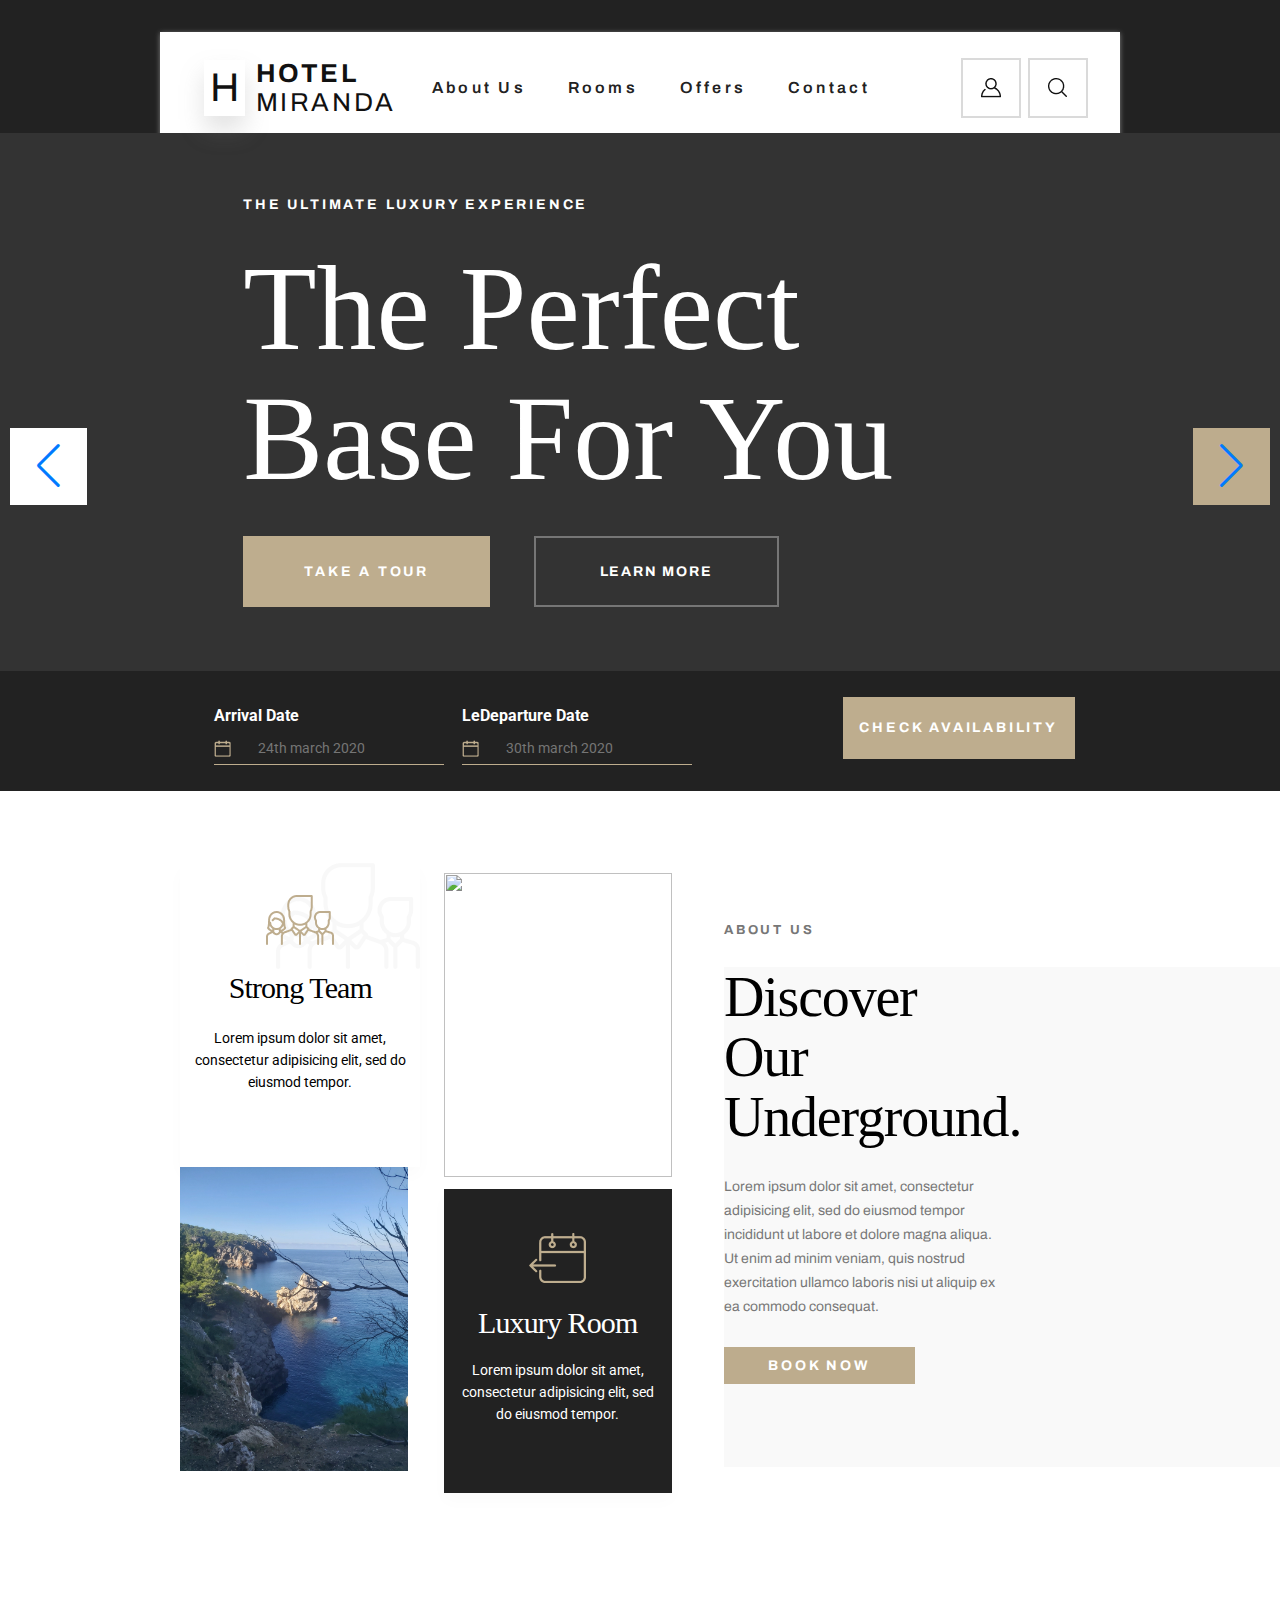
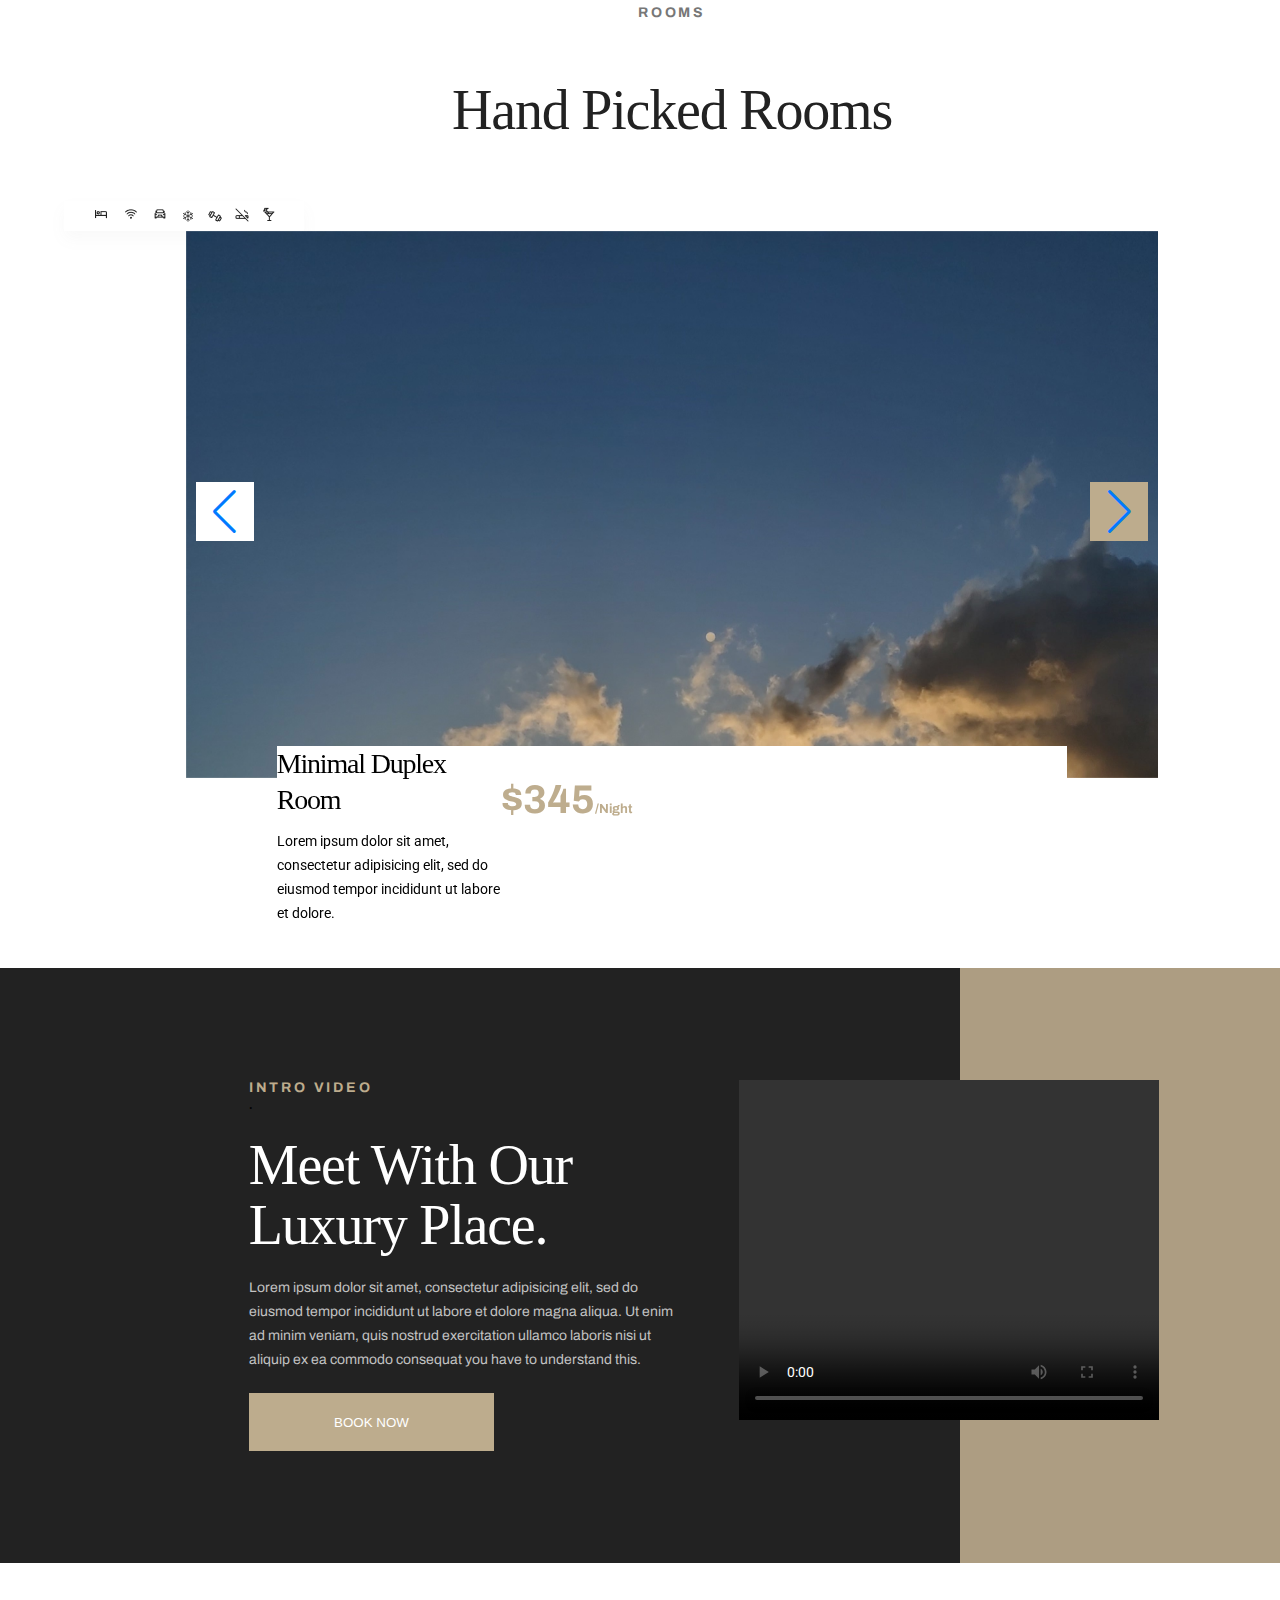
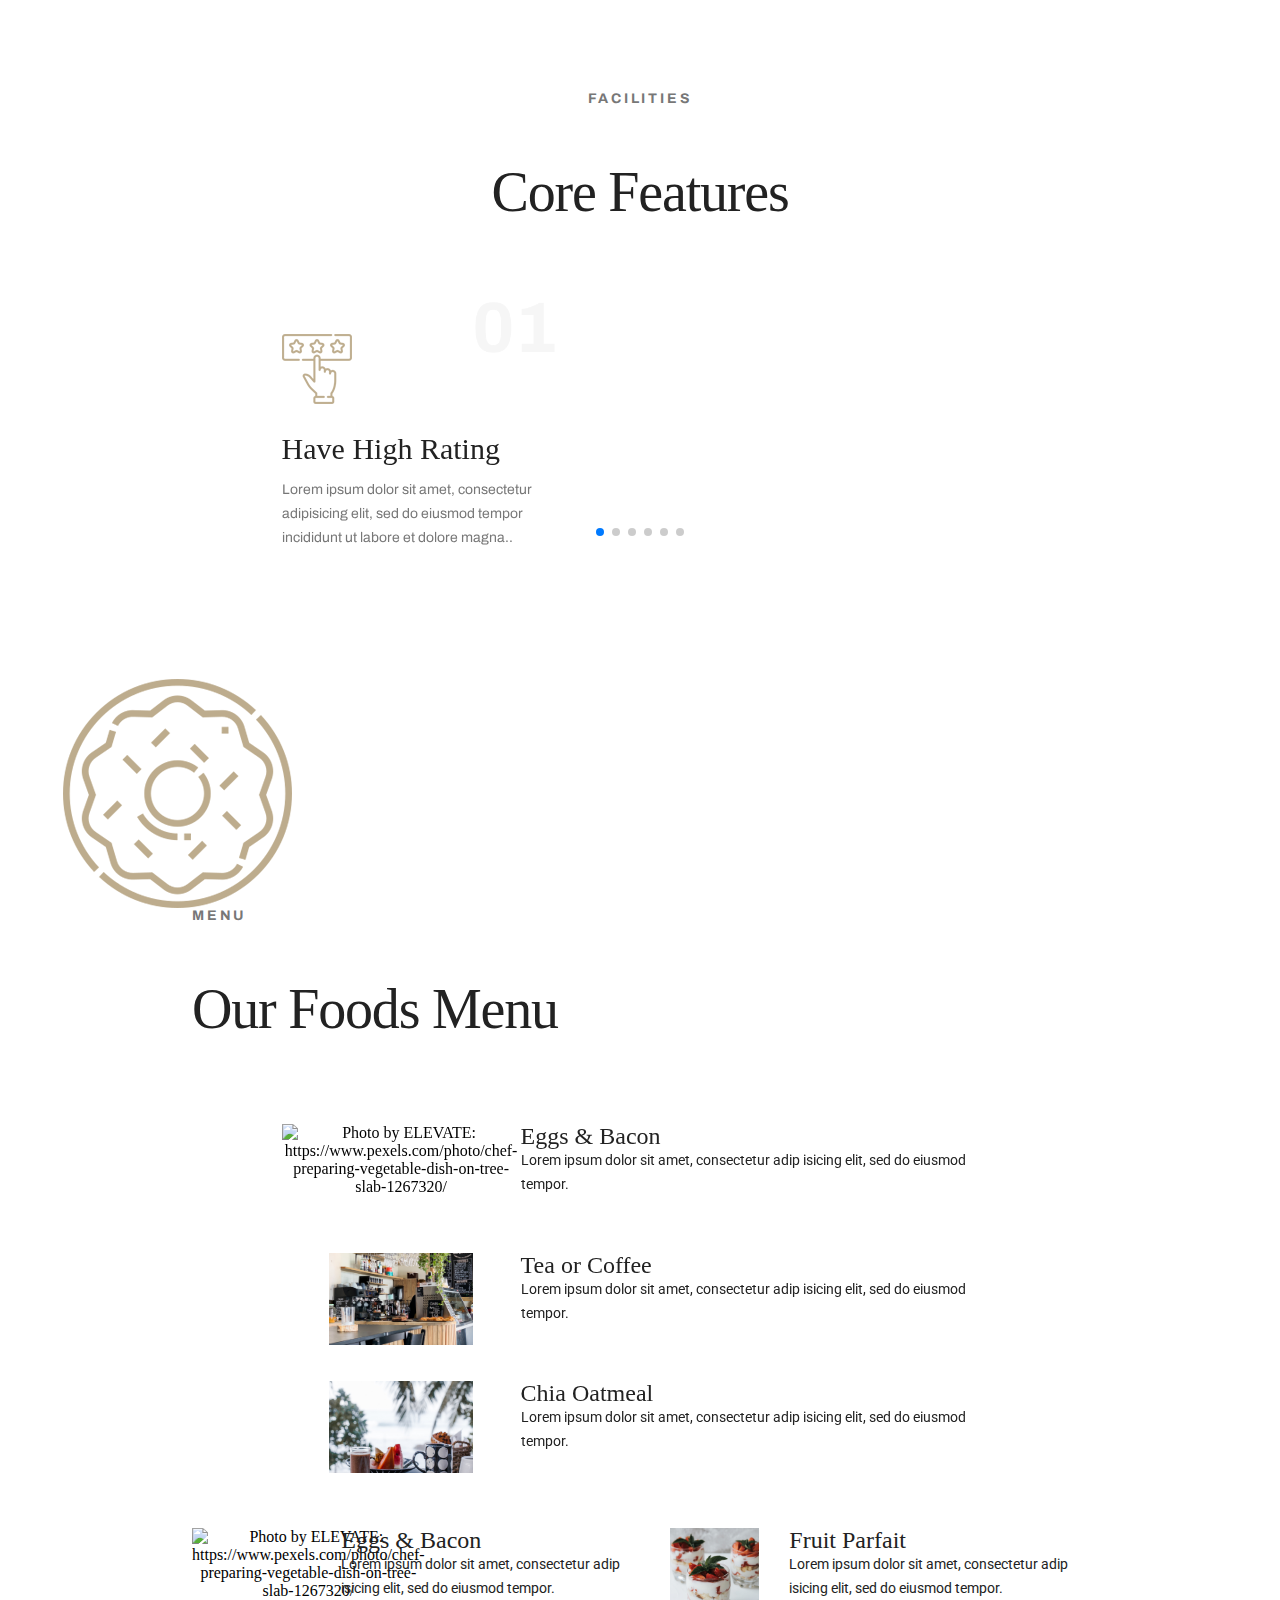
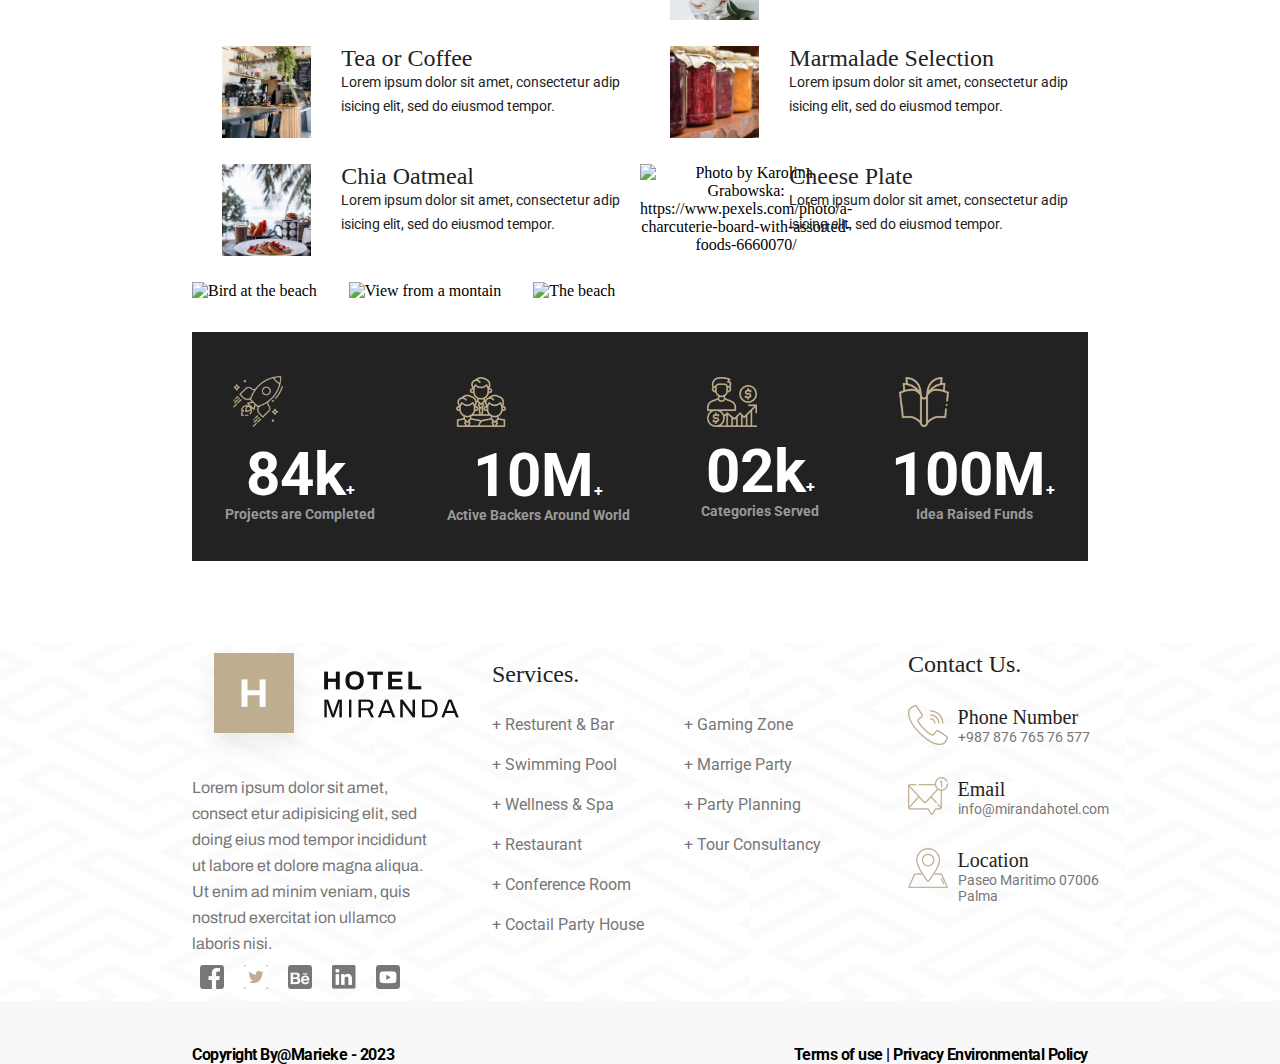
==== index.html @ 77b355e9 "upload swipers" ====
<!DOCTYPE html>
<html lang="en">
<head>
    <meta charset="UTF-8">
    <meta name="viewport" content="width=device-width, initial-scale=1"> 
    <link rel="stylesheet" href="./styles/styles.css" />
  
    <link rel="stylesheet" href="./styles/homepage/navbar/navbar.css" />
    <link rel="stylesheet" href="./styles/homepage/jumbotron/jumbotron.css" />
    <link rel="stylesheet" href="./styles/homepage/availability/availability.css"/>
    <link rel="stylesheet" href="./styles/homepage/seperationBlock/seperationBlock.css"/>
    <link rel="stylesheet" href="./styles/homepage/aboutUs/aboutUs.css"/>
    <link rel="stylesheet" href="./styles/homepage/rooms/rooms.css"/>
    <link rel="stylesheet" href="./styles/homepage/intro/intro.css"/>
    <link rel="stylesheet" href="./styles/homepage/facilities/facilities.css"/>
    <link rel="stylesheet" href="./styles/homepage/menu/menu.css"/>
    <link rel="stylesheet" href="./styles/homepage/facts/facts.css"/>
    <link rel="stylesheet" href="./styles/homepage/footer/footer.css"/>
    <link rel="stylesheet" href="https://cdn.jsdelivr.net/npm/swiper@8/swiper-bundle.min.css"
/>


    <link rel="preconnect" href="https://fonts.googleapis.com">
    <link rel="preconnect" href="https://fonts.gstatic.com" crossorigin>
    <link href="https://fonts.googleapis.com/css2?family=Archivo:wght@400;700&family=Old+Standard+TT&family=Roboto:wght@400;500;700&display=swap" rel="stylesheet">
    <link rel="stylesheet" href="https://cdnjs.cloudflare.com/ajax/libs/font-awesome/6.0.0-beta3/css/all.min.css"/>
    <title>Website Miranda Hotel</title>
</head>
<body>
  <i class="scroll-top-button fa-solid fa-circle-up"></i>
  <section class="navbarSection">
    <nav class="navbar">
      <div class="navbar__left">
        <p class="navbar__left__logo">H</p>
        <div class="navbar__left__title">
          <h4 class="navbar__left__title__hotel">HOTEL</h4>
          <h4 class="navbar__left__title__name">MIRANDA</h4>
        </div>
      </div>
      
      <a id="menu-icon" class="navbar__icon" onclick="buttonClick()">
        <i class="fa fa-bars"></i>
      </a>
      <div class="navbar__list"  id="navbar" >
          <a href="about.html" class="navbar__list__links navbar__active">About Us</a>
          <a href="rooms.html" class="navbar__list__links">Rooms</a>
          <a href="offers.html" class="navbar__list__links">Offers</a>
          <a href="details.html" class="navbar__list__links">Contact</a>
      </div>
      <div class="navbar__iconsContainer">
        <div class="navbar__iconsContainer__box">  
          <img src="./icons/User.png" class="navbar__iconsContainer__icon"/>
        </div>
        <div class="navbar__iconsContainer__box">
          <img src="./icons/Search.png" class="navbar__iconsContainer__icon"/>
        </div>
      </div>
    </nav> 
  </section> 
    <!--JUMBOTRON--> 
    <section class="jumbotron">     
      <h2 class="jumbotron__subtitle">THE ULTIMATE LUXURY EXPERIENCE</h2>
      <h1 class="jumbotron__title">The Perfect
        Base For You</h1>
      <button class="jumbotron__button jumbotron__button__tour">TAKE A TOUR</button>
      <button class="jumbotron__button jumbotron__button__learn">LEARN MORE</button>
    </section>
    <!--AVAILIBILITY--> 
    <section class="availibility">
      <div class="availibility__box">
        <div class="availibility__firstbox">
          <p class="availibility__text">Arrival Date</p>
          <div class="availibility__input">
            <input class="availibility__input__box" placeholder="24th march 2020"></input>
          </div>
        </div>
        <div class="availibility__secondbox">
          <p class="availibility__text">LeDeparture Date</p>
          <div class="availibility__input">
            <input class="availibility__input__box" placeholder="30th march 2020"></input>
          </div>
        </div>
      </div>
      <button class="availibility__button">CHECK AVAILABILITY</button>
    </section>
    <!--SEPARATIONBLOCK-->    
    <div class="separationBlock"></div> 
    <!--ABOUT--> 
    <section class="about">
      <div class="about__containerText">
        <h3 class="about__subtitle">ABOUT US</h3>
        <div class="about__containerText__background">
          <h1 class="about__title">Discover Our Underground.</h1>
          <p class="about__text">Lorem ipsum dolor sit amet, consectetur adipisicing elit, sed do eiusmod tempor incididunt ut labore et dolore magna aliqua. Ut enim ad minim veniam, quis nostrud exercitation ullamco laboris nisi ut aliquip ex ea commodo consequat.</p>
          <button class="about__button">BOOK NOW</button>
        </div>
    
      </div>
      <div class="about__infobox">
        <div class="about__info">
          <div class="about__first">
            <div class="about__image">
              <img src="./images/20201101_124249.jpg" class="about__image__img">
            </div>
            <div class="about__container">
              <div class="about__container__img">
                <img class="about__container__image" src="./icons/People.png"/>
              </div>
              <div class="about__container__backImg">
              </div>
              <div class="about__container__imageText">
                <h3 class="about__container__imageText__title">Strong Team</h3>
                <p class="about__container__imageText__text">Lorem ipsum dolor sit amet, consectetur adipisicing elit, sed do eiusmod tempor.</p>
              </div>
          </div>
        </div>
        <div class="about__info about__second">
          <div class="about__image">
            <img src="./images/20210612_110147.jpg" class="about__image__img">
          </div>
          <div class="about__container__last">
            <div class="about__container__img">
              <img class="about__container__image" src="./icons/LuxeryRoom.png"/>
            </div>
            <div class="about__container__imageText">
              <h3 class="about__container__imageText__title about__container__imageText__white">Luxury Room</h3>
              <p class="about__container__imageText__text about__container__imageText__white">Lorem ipsum dolor sit amet, consectetur adipisicing elit, sed do eiusmod tempor.</p>
            </div>
          </div>
        </div>
      </div>
    </section>
    <!--ROOMS--> 
    <section class="rooms">
      <div>
        <h3 class="rooms__subtitle">ROOMS</h3>   
        <h1 class="rooms__title">Hand Picked Rooms</h1>
        <div class="rooms__iconbox">
          <img src="./icons/Bed_icon.png" class="rooms__iconbox__icon"/>
          <img src="./icons/Wifi.png"class="rooms__iconbox__icon"/>
          <img src="./icons/Car.png"class="rooms__iconbox__icon"/>
          <img src="./icons/SnowFlake.png"class="rooms__iconbox__icon"/>
          <img src="./icons/Gym.png"class="rooms__iconbox__icon"/>
          <img src="./icons/NoSmoking.png"class="rooms__iconbox__icon"/>
          <img src="./icons/Cocktail.png"class="rooms__iconbox__icon"/>
        </div>
        <div class="container">
          <!-- main swiper container -->
          <div class="swiper swiper_main">
          <!-- wrapper for slide -->
              <div class="swiper-wrapper">
              <!-- single slide -->
                  <div class="swiper-slide">
                      <div class="image__wrapper">
                          <img src="./images/20191031_172848.jpg" alt="" />
                      </div>
                  </div>
      
                  <div class="swiper-slide">
                      <div class="image__wrapper">
                          <img src="./images/20200528_101712.jpg" alt="" />
                      </div>
                  </div>
      
                  <div class="swiper-slide">
                      <div class="image__wrapper">
                          <img src="./images/20200528_103651.jpg" alt="" />
                      </div>
                  </div>
      
                  <div class="swiper-slide">
                      <div class="image__wrapper">
                          <img src="./images/20200704_092317.jpg" alt="" />
                      </div>
                  </div>
      
                  <div class="swiper-slide">
                      <div class="image__wrapper">
                          <img src="./images/20200528_101727.jpg" alt="" />
                      </div>
                  </div>
      
                  <div class="swiper-slide">
                      <div class="image__wrapper">
                          <img src="./images/20201101_123454.jpg" alt="" />
                      </div>
                  </div>
              </div>
      
              <!-- pagination -->
              <div class="swiper-pagination"></div>
      
              <!-- navigation buttton -->
              <div class="swiper-button-prev"></div>
              <div class="swiper-button-next"></div>
          </div>
      </div>    
      <div class="swiper swiper_text" id="swiper">
        <div class="swiper-wrapper">
            <div class="swiper-slide">
              <div class="rooms__info">
                <div class="rooms__info__firstbox">
                  <h2 class="rooms__info__title">Minimal Duplex Room</h2>
                  <p class="rooms__info__text">Lorem ipsum dolor sit amet, consectetur adipisicing elit, sed do eiusmod tempor incididunt ut labore et dolore.</p>
                </div>
                <div  class="rooms__info__secondbox">
                  <p class="rooms__info__price">$345<span class="rooms__info__night">/Night</span></p>
                </div>
              </div>
            </div>
          </div>
        </div>
   </section>
    <!--INTRO--> 
    <section class="intro">
      <div class="intro__container">
        <h3 class="intro__subtitle">INTRO VIDEO</h3>.
        <h1 class="intro__title">Meet With Our Luxury Place.</h1>
        <p class="intro__text">Lorem ipsum dolor sit amet, consectetur adipisicing elit, sed do eiusmod tempor incididunt ut labore et dolore magna aliqua. Ut enim ad minim veniam, quis nostrud exercitation ullamco laboris nisi ut aliquip ex ea commodo consequat you have to understand this.</p>
        <button class="intro__button intro__button__desktop">BOOK NOW</button>
      </div>
      <div class="intro__video">
        <video width="420" height="340" controls>
          <source src="./video/hotel.mp4" type="video/mp4">
        </video>
      </div>
      <button class="intro__button intro__button__movil">BOOK NOW</button>
    </section>
    <!--FACILITIES--> 
    <section class="facilities">
      <h3 class="facilities__subtitle">FACILITIES</h3>
      <h1 class="facilities__title">Core Features</h1>
      <div class="container">
        <!-- main swiper container -->
        <div class="swiper swiper_main">
        <!-- wrapper for slide -->
            <div class="swiper-wrapper">
            <!-- single slide -->
                <div class="swiper-slide facilities__infobox">
                    <div style="background-image: url(./icons/Number\ 1.png);background-position: right 10% top" class="facilities__infobox__box">
                      <div class="facilities__infobox__icon">
                        <img src="./icons/Rating.png" class="facilities__infobox__icon__image"/>
                      </div>
                      <h4 class="facilities__infobox__title">Have High Rating</h4>
                      <p class="facilities__infobox__text">Lorem ipsum dolor sit amet, consectetur adipisicing elit, sed do eiusmod tempor incididunt ut labore et dolore magna..</p>
                    </div>
                </div>
    
                <div class="swiper-slide facilities__infobox">
                  <div style="background-image: url(./icons/Number\ 2.png);background-position: right 10% top" class="facilities__infobox__box">
                    <div class="facilities__infobox__icon">
                      <img src="./icons/CoreFeaturesHours.png"/>
                    </div>
                    <h4 class="facilities__infobox__title">Quiet Hours</h4>
                    <p class="facilities__infobox__text">Lorem ipsum dolor sit amet, consectetur adipisicing elit, sed do eiusmod tempor incididunt ut labore et dolore magna..</p>
                  </div>
                </div>
    
                <div class="swiper-slide facilities__infobox">
                  <div style="background-image: url(./icons/Number\ 3.png);background-position: right 10% top" class="facilities__infobox__box">
                    <div class="facilities__infobox__icon">
                      <img src="./icons/CoreFeaturesLocation.png"/>
                    </div>
                    <h4 class="facilities__infobox__title">Best Locations</h4>
                    <p class="facilities__infobox__text">Lorem ipsum dolor sit amet, consectetur adipisicing elit, sed do eiusmod tempor incididunt ut labore et dolore magna..</p>
                  </div>
                </div>
    
                <div class="swiper-slide facilities__infobox">
                  <div style="background-image: url(./icons/Number\ 4.png);background-position: right 10% top" class="facilities__infobox__box">
                    <div class="facilities__infobox__icon">
                      <img src="./icons/CoreFeaturesCancelation.png"/>
                    </div>
                    <h4 class="facilities__infobox__title">Free Cancellation</h4>
                    <p class="facilities__infobox__text">Lorem ipsum dolor sit amet, consectetur adipisicing elit, sed do eiusmod tempor incididunt ut labore et dolore magna..</p>
                  </div>
                </div>
    
                <div class="swiper-slide facilities__infobox">
                  <div style="background-image: url(./icons/Number\ 5.png);background-position: right 10% top" class="facilities__infobox__box">
                    <div class="facilities__infobox__icon">
                      <img src="./icons/CoreFeaturesPayment.png" class="facilities__infobox__icon__image"/>
                    </div>
                    <h4 class="facilities__infobox__title">Payment Options</h4>
                    <p class="facilities__infobox__text">Lorem ipsum dolor sit amet, consectetur adipisicing elit, sed do eiusmod tempor incididunt ut labore et dolore magna..</p>
                  </div>
                </div>
    
                <div class="swiper-slide facilities__infobox">
                  <div style="background-image: url(./icons/Number\ 6.png);background-position: right 10% top" class="facilities__infobox__box">
                    <div class="facilities__infobox__icon">
                      <img src="./icons/CoreFeaturesOffer.png"/>
                    </div>
                    <h4 class="facilities__infobox__title">Special Offers</h4>
                    <p class="facilities__infobox__text">Lorem ipsum dolor sit amet, consectetur adipisicing elit, sed do eiusmod tempor incididunt ut labore et dolore magna..</p>
                  </div>
                </div>
            </div>
    
            <!-- pagination -->
            <div class="swiper-pagination"></div>
        </div>
      </div> 
      <div class="facilities__desktop">
        <div class="facilities__infobox">
          <div style="background-image: url(./icons/Number\ 1.png);" class="facilities__infobox__box">
            <div class="facilities__infobox__icon">
              <img src="./icons/Rating.png"/>
            </div>
            <h4 class="facilities__infobox__title">Have High Rating</h4>
            <p class="facilities__infobox__text">Lorem ipsum dolor sit amet, consectetur adipisicing elit, sed do eiusmod tempor incididunt ut labore et dolore magna..</p>
          </div>
          <div style="background-image: url(./icons/Number\ 2.png);" class="facilities__infobox__box">
            <div class="facilities__infobox__icon">
              <img src="./icons/CoreFeaturesHours.png"/>
            </div>
            <h4 class="facilities__infobox__title">Quiet Hours</h4>
            <p class="facilities__infobox__text">Lorem ipsum dolor sit amet, consectetur adipisicing elit, sed do eiusmod tempor incididunt ut labore et dolore magna..</p>
          </div>
          <div style="background-image: url(./icons/Number\ 3.png);" class="facilities__infobox__box">
            <div class="facilities__infobox__icon">
              <img src="./icons/CoreFeaturesLocation.png"/>
            </div>
            <h4 class="facilities__infobox__title">Best Locations</h4>
            <p class="facilities__infobox__text">Lorem ipsum dolor sit amet, consectetur adipisicing elit, sed do eiusmod tempor incididunt ut labore et dolore magna..</p>
          </div>
          <div style="background-image: url(./icons/Number\ 4.png);" class="facilities__infobox__box">
            <div class="facilities__infobox__icon">
              <img src="./icons/CoreFeaturesCancelation.png"/>
            </div>
            <h4 class="facilities__infobox__title">Free Cancellation</h4>
            <p class="facilities__infobox__text">Lorem ipsum dolor sit amet, consectetur adipisicing elit, sed do eiusmod tempor incididunt ut labore et dolore magna..</p>
          </div>
          <div style="background-image: url(./icons/Number\ 5.png);" class="facilities__infobox__box">
            <div class="facilities__infobox__icon">
              <img src="./icons/CoreFeaturesPayment.png" class="facilities__infobox__icon__image"/>
            </div>
            <h4 class="facilities__infobox__title">Payment Options</h4>
            <p class="facilities__infobox__text">Lorem ipsum dolor sit amet, consectetur adipisicing elit, sed do eiusmod tempor incididunt ut labore et dolore magna..</p>
          </div>
          <div style="background-image: url(./icons/Number\ 6.png);" class="facilities__infobox__box">
            <div class="facilities__infobox__icon">
              <img src="./icons/CoreFeaturesOffer.png"/>
            </div>
            <h4 class="facilities__infobox__title">Special Offers</h4>
            <p class="facilities__infobox__text">Lorem ipsum dolor sit amet, consectetur adipisicing elit, sed do eiusmod tempor incididunt ut labore et dolore magna..</p>
          </div>
        </div>
      </div>
    </section>
    <div class="facilities__dec"></div>
    <div class="facilities__decfull"></div>
    <!--MENU--> 
    <section class="menu">
      <h3 class="menu__subtitle">MENU</h3>
      <h1 class="menu__title">Our Foods Menu</h1>
      <div class="container">
        <!-- main swiper container -->
        <div class="swiper swiper_main">
        <!-- wrapper for slide -->
            <div class="swiper-wrapper">
            <!-- single slide -->
                <div class="swiper-slide">
                  <div class="menu__box">
                    <div class="menu__box__img">
                      <img 
                      class="menu__box__img__image"
                      src="./images/pexels-elevate-1267320.jpg" 
                      alt="Photo by ELEVATE: https://www.pexels.com/photo/chef-preparing-vegetable-dish-on-tree-slab-1267320/"/>
                    </div>
                    <div class="menu__box__text">
                      <h4 class="menu__box__text__title">Eggs & Bacon</h4>
                      <p class="menu__box__text__text">Lorem ipsum dolor sit amet, consectetur adip isicing elit, sed do eiusmod tempor.</p>
                    </div>
                  </div>
                  <div class="menu__box">
                    <div class="menu__box__img">
                      <img 
                      class="menu__box__img__image"
                      src="./images/pexels-anna-tukhfatullina-food-photographerstylist-2551794.jpg" 
                      alt="Photo by Anna Tukhfatullina Food Photographer/Stylist: https://www.pexels.com/photo/black-wooden-dining-table-in-a-coffee-shop-2551794/"/>
                    </div>
                    <div class="menu__box__text">
                      <h4 class="menu__box__text__title">Tea or Coffee</h4>
                      <p class="menu__box__text__text">Lorem ipsum dolor sit amet, consectetur adip isicing elit, sed do eiusmod tempor.</p>
                    </div>
                  </div>
                  <div class="menu__box">
                    <div class="menu__box__img">
                      <img 
                      class="menu__box__img__image"
                      src="./images/pexels-rachel-claire-4993266.jpg" 
                      alt="Photo by Rachel Claire: https://www.pexels.com/photo/delicious-pancakes-and-fruits-placed-near-cold-coffee-during-breakfast-on-terrace-4993266/"/>
                    </div>
                    <div class="menu__box__text">
                      <h4 class="menu__box__text__title">Chia Oatmeal</h4>
                      <p class="menu__box__text__text">Lorem ipsum dolor sit amet, consectetur adip isicing elit, sed do eiusmod tempor.</p>
                    </div>
                  </div>
                </div>
    
                <div class="swiper-slide">
                  <div class="menu__box">
                    <div class="menu__box__img">
                      <img 
                      class="menu__box__img__image"
                      src="./images/pexels-anastasia-belousova-4696280.jpg" 
                      alt="Photo by Anastasia Belousova: https://www.pexels.com/photo/clear-glasses-with-fresh-strawberry-and-ice-cream-4696280/"/>
                    </div>
                    <div class="menu__box__text">
                      <h4 class="menu__box__text__title">Fruit Parfait</h4>
                      <p class="menu__box__text__text">Lorem ipsum dolor sit amet, consectetur adip isicing elit, sed do eiusmod tempor.</p>
                    </div>
                  </div>
                  <div class="menu__box">
                    <div class="menu__box__img">
                      <img 
                      class="menu__box__img__image"
                      src="./images/pexels-pixabay-48817.jpg" 
                      alt="Photo by Pixabay: https://www.pexels.com/photo/clear-glass-mason-jars-48817/"/>
                    </div>
                    <div class="menu__box__text">
                      <h4 class="menu__box__text__title">Marmalade Selection</h4>
                      <p class="menu__box__text__text">Lorem ipsum dolor sit amet, consectetur adip isicing elit, sed do eiusmod tempor.</p>
                    </div>
                  </div>
                  <div class="menu__box">
                    <div class="menu__box__img">
                      <img 
                      class="menu__box__img__image"
                      src="./images/pexels-karolina-grabowska-6660070.jpg" 
                      alt="Photo by Karolina Grabowska: https://www.pexels.com/photo/a-charcuterie-board-with-assorted-foods-6660070/"/>
                    </div>
                    <div class="menu__box__text">
                      <h4 class="menu__box__text__title">Cheese Plate</h4>
                      <p class="menu__box__text__text">Lorem ipsum dolor sit amet, consectetur adip isicing elit, sed do eiusmod tempor.</p>
                    </div>
                  </div>
                </div>
              </div>
            </div>
            <div class="swiper-button-prev"></div>
            <div class="swiper-button-next"></div>
        </div>

      <div class="menu__desktop">
        <div class="menu__container">
          <div>
            <div class="menu__box">
              <div class="menu__box__img">
                <img 
                class="menu__box__img__image"
                src="./images/pexels-elevate-1267320.jpg" 
                alt="Photo by ELEVATE: https://www.pexels.com/photo/chef-preparing-vegetable-dish-on-tree-slab-1267320/"/>
              </div>
              <div class="menu__box__text">
                <h4 class="menu__box__text__title">Eggs & Bacon</h4>
                <p class="menu__box__text__text">Lorem ipsum dolor sit amet, consectetur adip isicing elit, sed do eiusmod tempor.</p>
              </div>
            </div>
            <div class="menu__box">
              <div class="menu__box__img">
                <img 
                class="menu__box__img__image"
                src="./images/pexels-anna-tukhfatullina-food-photographerstylist-2551794.jpg" 
                alt="Photo by Anna Tukhfatullina Food Photographer/Stylist: https://www.pexels.com/photo/black-wooden-dining-table-in-a-coffee-shop-2551794/"/>
              </div>
              <div class="menu__box__text">
                <h4 class="menu__box__text__title">Tea or Coffee</h4>
                <p class="menu__box__text__text">Lorem ipsum dolor sit amet, consectetur adip isicing elit, sed do eiusmod tempor.</p>
              </div>
            </div>
            <div class="menu__box">
              <div class="menu__box__img">
                <img 
                class="menu__box__img__image"
                src="./images/pexels-rachel-claire-4993266.jpg" 
                alt="Photo by Rachel Claire: https://www.pexels.com/photo/delicious-pancakes-and-fruits-placed-near-cold-coffee-during-breakfast-on-terrace-4993266/"/>
              </div>
              <div class="menu__box__text">
                <h4 class="menu__box__text__title">Chia Oatmeal</h4>
                <p class="menu__box__text__text">Lorem ipsum dolor sit amet, consectetur adip isicing elit, sed do eiusmod tempor.</p>
              </div>
            </div>
          </div>
          <div>
            <div class="menu__box">
              <div class="menu__box__img">
                <img 
                class="menu__box__img__image"
                src="./images/pexels-anastasia-belousova-4696280.jpg" 
                alt="Photo by Anastasia Belousova: https://www.pexels.com/photo/clear-glasses-with-fresh-strawberry-and-ice-cream-4696280/"/>
              </div>
              <div class="menu__box__text">
                <h4 class="menu__box__text__title">Fruit Parfait</h4>
                <p class="menu__box__text__text">Lorem ipsum dolor sit amet, consectetur adip isicing elit, sed do eiusmod tempor.</p>
              </div>
            </div>
            <div class="menu__box">
              <div class="menu__box__img">
                <img 
                class="menu__box__img__image"
                src="./images/pexels-pixabay-48817.jpg" 
                alt="Photo by Pixabay: https://www.pexels.com/photo/clear-glass-mason-jars-48817/"/>
              </div>
              <div class="menu__box__text">
                <h4 class="menu__box__text__title">Marmalade Selection</h4>
                <p class="menu__box__text__text">Lorem ipsum dolor sit amet, consectetur adip isicing elit, sed do eiusmod tempor.</p>
              </div>
            </div>
            <div class="menu__box">
              <div class="menu__box__img">
                <img 
                class="menu__box__img__image"
                src="./images/pexels-karolina-grabowska-6660070.jpg" 
                alt="Photo by Karolina Grabowska: https://www.pexels.com/photo/a-charcuterie-board-with-assorted-foods-6660070/"/>
              </div>
              <div class="menu__box__text">
                <h4 class="menu__box__text__title">Cheese Plate</h4>
                <p class="menu__box__text__text">Lorem ipsum dolor sit amet, consectetur adip isicing elit, sed do eiusmod tempor.</p>
              </div>
            </div>
          </div>
        </div> 
      </div>       
      <div class="menu__imagebox">
        <div class="menu__images">
          <img src="./images/20200604_122923.jpg" alt="Bird at the beach" class="menu__images__photo"/>
        </div>
        <div class="menu__images">
          <img src="./images/20210512_153453.jpg" alt="View from a montain" class="menu__images__photo"/>
        </div>
        <div class="menu__images">
          <img src="./images/20211008_175807.jpg" alt="The beach" class="menu__images__photo"/>
        </div>
      </div>
    </section>
    <!--FACTS--> 
    <section class="facts">
      <div class="facts__box">
        <div class="facts__box__icon">
          <img src="./icons/Rocket.png" class="facts__box__icon__img"/>
        </div>
        <p class="facts__box__title">84k<span class="facts__box__title__symbol">+</span><pre class="facts__box__text">Projects are Completed</pre></p>
      </div>
      <div class="facts__box">
        <div class="facts__box__icon">
          <img src="./icons/People2.png"class="facts__box__icon__img"/>
        </div>
        <p class="facts__box__title">10M<span class="facts__box__title__symbol">+</span><pre class="facts__box__text">Active Backers Around World</pre></p>
      </div>
      <div class="facts__box">
        <div class="facts__box__icon">
          <img src="./icons/PeopleFinance.png"class="facts__box__icon__img"/>
        </div>
        <p class="facts__box__title">02k<span class="facts__box__title__symbol">+</span><pre class="facts__box__text">Categories Served</pre></p>
      </div>
      <div class="facts__box">
        <div class="facts__box__icon">
          <img src="./icons/Book.png"class="facts__box__icon__img"/>
        </div>
        <p class="facts__box__title">100M<span class="facts__box__title__symbol">+</span><pre class="facts__box__text"> Idea Raised Funds</pre></p>
      </div>

    </section>
    <!--SEPARATIONBLOCK-->    
    <div class="separationBlock"></div> 
    <!--FOOTER --> 
    <footer class="footer">
      <div class="footer__container">
        <div >
          <div class="footer__logo">
            <img src="./icons/LogoFooter.png" alt="Logo Hotel Miranda" class="footer__logo__image"/>
          </div>
          <p class="footer__text">Lorem ipsum dolor sit amet, consect etur adipisicing elit, sed doing eius mod tempor incididunt ut labore et dolore magna aliqua. Ut enim ad minim veniam, quis nostrud exercitat ion ullamco laboris nisi.</p>
          <div class="footer__icons">
            <img src="./icons/Facebook.png" alt="Icon Facebook" class="footer__icons__icon"/>
            <img src="./icons/Twitter.png" alt="Icon Twitter" class="footer__icons__icon footer__icons__icon__twitter"/>
            <img src="./icons/Behance.png" alt="Icon Behance" class="footer__icons__icon"/>
            <img src="./icons/LinkedIn.png" alt="Icon LinkedIn" class="footer__icons__icon"/>
            <img src="./icons/Youtube.png" alt="Icon Youtube" 
            class="footer__icons__icon"/>
          </div>
        </div>
        
        <div class="footer__list">
          <h3 class=footer__list__title>Services.</h3>
          <ul class="footer__list__ul">
            <div class="footer__list__ul__column">
              <li class="footer__list__li">+ Resturent & Bar </li>
              <li class="footer__list__li">+ Swimming Pool </li>
              <li class="footer__list__li">+ Wellness & Spa</li>
              <li class="footer__list__li">+ Restaurant</li>
              <li class="footer__list__li">+ Conference Room</li>
              <li class="footer__list__li">+ Coctail Party House</li>
            </div>
            <div class="footer__list__ul__column">
              <li class="footer__list__li">+ Gaming Zone</li>
              <li class="footer__list__li">+ Marrige Party</li>
              <li class="footer__list__li">+ Party Planning</li>
              <li class="footer__list__li">+ Tour Consultancy</li>
            </div>
          </ul>
        </div>
        <div>  
          <h3 class=footer__list__title>Contact Us.</h3>
          <div class="footer__contact">
            <div class="footer__contact__icon">
              <img src="./icons/Phone.png"/>
            </div>
            <div class="footer__contact__info">
              <p class="footer__contact__info__title">Phone Number </p>
              <p class="footer__contact__info__data">+987 876 765 76 577</p>
            </div>
          </div>
          <div class="footer__contact">
            <div class="footer__contact__icon">
              <img src="./icons/Email.png"/>
            </div>
            <div class="footer__contact__info">
              <p class="footer__contact__info__title">Email </p>
              <p class="footer__contact__info__data">info@mirandahotel.com</p>
            </div>
          </div>
          <div class="footer__contact">
            <div class="footer__contact__icon">
              <img src="./icons/Location.png"/>
            </div>
            <div class="footer__contact__info">
              <p class="footer__contact__info__title">Location </p>
              <p class="footer__contact__info__data">Paseo Maritimo 07006 Palma</p>
            </div>
          </div>
        </div>
      </div>    
    </footer>
    <div class="disclaimer">
      <p class="disclaimer__text">Copyright By@Marieke - 2023</p>
      <p class="disclaimer__text">Terms of use | Privacy Environmental Policy</p>
    </div>  
    <script src="https://cdn.jsdelivr.net/npm/swiper@8/swiper-bundle.min.js"></script>
    <script src="./javascript/homepage.js"></script>
    <script src="./javascript/swiper.js"></script>
</body>
</html>
---- styles/styles.css ----
html, * {
  box-sizing: border-box;
  margin: 0;
  padding: 0;
}

body {
  min-width: 320px;
}/*# sourceMappingURL=styles.css.map */
---- styles/homepage/navbar/navbar.css ----
.scroll-top-button {
  display: none !important;
}

.navbar {
  display: flex;
  align-items: center;
  justify-content: space-between;
  width: 100%;
  top: 0;
  padding: 3%;
  box-shadow: 0px 1px 5px gray;
  color: #111111;
  font-family: "Archivo", sans-serif;
}
.navbar____icon {
  display: block;
  z-index: 1;
}
.navbar__left {
  display: flex;
  flex: 3;
  align-items: center;
  padding-left: 2%;
}
.navbar__left__logo {
  box-shadow: 0px 14px 24px 0px rgba(139, 139, 139, 0.2509803922);
  padding: 3%;
  margin-right: 10%;
}
.navbar__left__title {
  display: flex;
  flex-direction: column;
  font-size: 10px;
  letter-spacing: 1.1px;
}
.navbar__left__title__hotel {
  font-weight: 700;
}
.navbar__left__title__name {
  font-weight: 400;
}
.navbar__list {
  display: none;
  position: absolute;
  top: 4.6rem;
  width: 100%;
  text-align: center;
}
.navbar__iconsContainer {
  display: flex;
  flex: 2;
  justify-content: space-evenly;
}
.navbar__iconsContainer__icon {
  width: 20px;
  height: 20px;
  color: black;
}

.navbar__list.responsive {
  display: block;
  background-color: #FFFFFF;
  text-align: start;
  font-family: "Archivo", sans-serif;
  font-size: 16px;
  font-weight: 600;
  line-height: 17px;
  box-shadow: 0px -3px 6px rgba(0, 0, 0, 0.29);
}

.navbar__list a {
  display: block;
  margin: 5%;
  text-decoration: none;
  color: #222222;
}

@media only screen and (min-width: 1000px) {
  .navbarSection {
    background-color: #222222;
    padding-top: 2em;
    height: 20%;
  }
  .navbar {
    width: 75%;
    margin: 0 auto;
    background-color: #FFFFFF;
    padding: 2%;
    margin-bottom: -10px;
  }
  .navbar__left__logo {
    font-size: 40px;
    line-height: 43.52px;
    margin-right: 5%;
  }
  .navbar__left__title__hotel {
    font-size: 26px;
    line-height: 28.29px;
    letter-spacing: 2.6px;
  }
  .navbar__left__title__name {
    font-size: 26px;
    line-height: 28.29px;
    letter-spacing: 2.6px;
  }
  .navbar__icon {
    display: none;
  }
  .navbar__list {
    display: flex;
    margin: 0;
    width: 60%;
    position: unset;
  }
  .navbar__list__links {
    text-align: left;
    letter-spacing: 3.28px;
    padding: 1.3rem;
    display: flex;
    flex-direction: column;
    font-size: 16px;
    font-weight: 600;
  }
  .navbar__iconsContainer {
    justify-content: end;
  }
  .navbar__iconsContainer__box {
    border: 2px solid rgba(133, 133, 133, 0.3);
    width: 60px;
    height: 60px;
    display: flex;
    justify-content: center;
    align-items: center;
    margin-right: 5%;
  }
  .navbar__list a {
    margin: 0%;
  }
  .scroll-top-button {
    cursor: pointer;
    box-sizing: content-box;
    position: fixed;
    right: 2rem;
    bottom: 10%;
    width: 40px;
    height: 40px;
    border-radius: 50%;
    font-size: 40px;
    color: #bead8e;
    z-index: 1;
  }
}/*# sourceMappingURL=navbar.css.map */
---- styles/homepage/jumbotron/jumbotron.css ----
.jumbotron {
  background-color: #333333;
  color: #FFFFFF;
  padding: 20% 5%;
}
.jumbotron__subtitle {
  font-family: "Archivo", sans-serif;
  font-size: 13px;
  font-weight: 700;
  line-height: 18px;
  letter-spacing: 2.8px;
}
.jumbotron__title {
  font-family: "Old Standard TT", serif;
  font-size: 56px;
  font-weight: 400;
  margin: 10% 0px;
}
.jumbotron__button {
  font-family: "Archivo", sans-serif;
  font-size: 14px;
  font-weight: 700;
  color: #FFFFFF;
  letter-spacing: 2.8px;
  line-height: 15.23px;
}
.jumbotron__button__tour {
  background-color: #BEAD8E;
  border: none;
  padding: 5% 19%;
  margin-bottom: 5%;
}
.jumbotron__button__learn {
  background-color: transparent;
  padding: 5% 18.5%;
  border: 2px solid rgba(255, 255, 255, 0.33);
}

@media only screen and (min-width: 1000px) {
  .jumbotron {
    padding: 5% 19%;
  }
  .jumbotron__subtitle {
    font-size: 14px;
    line-height: 15.23px;
  }
  .jumbotron__title {
    font-size: 120px;
    line-height: 130px;
    margin: 4% 0px;
  }
  .jumbotron__button {
    align-items: center;
  }
  .jumbotron__button__tour {
    max-width: 254px;
    padding: 28px 61px;
    margin: 0;
  }
  .jumbotron__button__learn {
    max-width: 246px;
    padding: 26px 64px;
    letter-spacing: 1.8px;
    margin-left: 5%;
  }
}/*# sourceMappingURL=jumbotron.css.map */
---- styles/homepage/availability/availability.css ----
.availibility {
  background-color: #222222;
  color: #FFFFFF;
  padding: 7% 5%;
}
.availibility__firstbox {
  margin-top: 5%;
}
.availibility__text {
  font-family: "Roboto", sans-serif;
  font-weight: 700;
  font-size: 16px;
  margin-bottom: 5%;
}
.availibility__text:last-of-type {
  margin-top: 5%;
}
.availibility__input__box {
  background: url(../../../icons/Date.png);
  background-repeat: no-repeat;
  background-position: center left;
  border-top-style: hidden;
  border-right-style: hidden;
  border-left-style: hidden;
  border-bottom: 1px solid #BEAD8E;
  padding: 8px;
  padding-right: 50%;
}
.availibility__input__box::-webkit-input-placeholder {
  font-family: "Roboto", sans-serif;
  font-size: 14px;
  font-weight: 400;
  line-height: 16.41px;
  align-items: center;
  padding-left: 10%;
}
.availibility__button {
  font-family: "Archivo", sans-serif;
  font-size: 14px;
  font-weight: 700;
  line-height: 15px;
  letter-spacing: 2.7999999523px;
  padding: 5%;
  background-color: #BEAD8E;
  border: none;
  color: #FFFFFF;
  margin: 8% 0px;
}

@media only screen and (min-width: 1000px) {
  .availibility {
    display: flex;
    justify-content: space-around;
    height: 120px;
    padding: 2% 5% 2% 6%;
  }
  .availibility__box {
    display: flex;
  }
  .availibility__box__::-moz-placeholder {
    background-position: left 10px center;
  }
  .availibility__box__:-ms-input-placeholder {
    background-position: left 10px center;
  }
  .availibility__box__::placeholder {
    background-position: left 10px center;
  }
  .availibility__input__box {
    padding-left: 15%;
    padding-right: 15%;
  }
  .availibility__firstbox {
    margin-right: 20%;
    margin-top: 0;
  }
  .availibility__button {
    padding: 0.35em 1.2em;
    margin: 0 0.3em 0.5em 0;
    transition: all 0.2s;
  }
}/*# sourceMappingURL=availability.css.map */
---- styles/homepage/seperationBlock/seperationBlock.css ----
.separationBlock {
  height: 50px;
}/*# sourceMappingURL=seperationBlock.css.map */
---- styles/homepage/aboutUs/aboutUs.css ----
.about {
  background-color: #F9F9F9;
  background: linear-gradient(to top, #FFFFFF 0%, #FFFFFF 60%, #F9F9F9 60%, #F9F9F9 100%);
  padding: 10% 5%;
}
.about__subtitle {
  font-family: "Archivo", sans-serif;
  font-size: 13px;
  font-weight: 700;
  line-height: 18px;
  letter-spacing: 2.7999999523px;
  color: #777777;
  margin-bottom: 5%;
}
.about__title {
  font-family: "Old Standard TT", serif;
  font-size: 56px;
  font-weight: 400;
  line-height: 60px;
  letter-spacing: -1.2000000477px;
  margin-bottom: 5%;
}
.about__text {
  color: #777777;
  font-family: "Archivo", sans-serif;
  font-size: 14px;
  font-weight: 400;
  line-height: 24px;
  margin-bottom: 5%;
}
.about__button {
  background-color: #BDAC8D;
  color: #FFFFFF;
  font-family: "Archivo", sans-serif;
  font-size: 14px;
  font-weight: 700;
  line-height: 15px;
  letter-spacing: 2.7999999523px;
  border: none;
  padding: 5% 17%;
  margin-bottom: 15%;
}
.about__info {
  display: flex;
  justify-content: center;
  flex-direction: column;
  align-items: center;
}
.about__image {
  text-align: center;
}
.about__image__img {
  -o-object-fit: contain;
     object-fit: contain;
  height: 75%;
  width: 75%;
}
.about__container {
  background: #FFFFFF;
  text-align: center;
  box-shadow: 0px 8px 16px rgba(34, 34, 34, 0.02);
  width: 75%;
  padding: 5%;
  margin: 0 auto;
  background: url(../../../icons/PeopleBig.png);
  background-repeat: no-repeat;
  background-position: right top;
}
.about__container__last {
  background-color: #222222;
  color: #FFFFFF;
  text-align: center;
  box-shadow: 0px 8px 16px rgba(34, 34, 34, 0.02);
  width: 75%;
  padding: 5%;
}
.about__container__img {
  text-align: center;
}
.about__container__imageText__title {
  font-family: "Old Standard TT", serif;
  font-size: 30px;
  font-weight: 400;
  line-height: 30px;
  letter-spacing: -0.8999999762px;
  text-align: center;
  padding: 10% 0px;
}
.about__container__imageText__text {
  font-family: "Roboto", sans-serif;
  font-size: 14px;
  font-weight: 400;
  line-height: 22px;
  text-align: center;
}
.about__container__imageText__white {
  color: #FFFFFF;
}

@media only screen and (min-width: 1000px) {
  .about {
    display: flex;
    flex-direction: row-reverse;
    background-color: #FFFFFF;
    background: none;
    padding: 0;
  }
  .about__containerText {
    margin-left: 5%;
    padding-top: 5em;
  }
  .about__containerText__background {
    background-color: #F9F9F9;
  }
  .about__title {
    width: 50%;
  }
  .about__text {
    width: 50%;
  }
  .about__button {
    padding: 2% 8%;
  }
  .about__infobox {
    display: flex;
    flex-direction: column;
    padding-left: 15%;
  }
  .about__info {
    flex-direction: unset;
  }
  .about__first {
    display: flex;
    flex-direction: column-reverse;
    margin-right: 5%;
  }
  .about__image {
    text-align: unset;
    width: 14.25em;
    height: 19em;
  }
  .about__image__img {
    width: 100%;
    height: 100%;
  }
  .about__container {
    padding: 0;
    width: 15em;
    height: 19em;
    box-shadow: 0px 8px 16px rgba(34, 34, 34, 0.02);
  }
  .about__container__image {
    padding-top: 2em;
  }
  .about__container__last {
    width: 14.25em;
    height: 19em;
    margin-top: 5%;
    text-align: center;
  }
  .about__second {
    display: flex;
    flex-direction: column;
    margin-top: 2em;
  }
}/*# sourceMappingURL=aboutUs.css.map */
---- styles/homepage/rooms/rooms.css ----
.rooms {
  padding-left: 5%;
  text-align: center;
}
.rooms__subtitle {
  color: #777777;
  font-family: "Archivo", sans-serif;
  font-size: 14px;
  font-weight: 700;
  line-height: 15px;
  letter-spacing: 2.7999999523px;
}
.rooms__title {
  color: #222222;
  font-family: "Old Standard TT", serif;
  font-size: 56px;
  font-weight: 400;
  line-height: 60px;
  letter-spacing: -1.2000000477px;
  margin: 5% 0%;
}
.rooms__iconbox {
  background: #FFFFFF;
  box-shadow: 0px 8px 16px rgba(138, 138, 138, 0.05);
  bottom: -10em;
}
.rooms__iconbox__icon {
  margin: 2%;
}
.rooms__info {
  text-align: center;
  margin-right: 5%;
}
.rooms__info__title {
  font-family: "Old Standard TT", serif;
  font-size: 28px;
  font-weight: 400;
  line-height: 36px;
  letter-spacing: -1.2000000477px;
}
.rooms__info__text {
  font-family: "Roboto", sans-serif;
  font-size: 14px;
  font-weight: 400;
  line-height: 24px;
  margin: 5% 0%;
}
.rooms__info__price {
  font-family: "Archivo", sans-serif;
  font-size: 40px;
  font-weight: 700;
  line-height: 43px;
  color: #BEAD8E;
}
.rooms__info__night {
  font-family: "Archivo", sans-serif;
  font-size: 13px;
  font-weight: 700;
  line-height: 43px;
  color: #BEAD8E;
}

.container {
  display: grid;
  place-items: center;
}

.swiper {
  width: 80%;
}

.image__wrapper {
  width: 100%;
  position: relative;
  padding-top: 56.25%;
}

.image__wrapper img {
  position: absolute;
  top: 0;
  left: 0;
  width: 100%;
  height: 100%;
  -o-object-fit: cover;
     object-fit: cover;
  -o-object-position: center top;
     object-position: center top;
}

.swiper-button-prev {
  background-color: #FFFFFF;
  padding: 3%;
}

.swiper-button-next {
  color: #FFFFFF;
  background-color: #BDAC8D;
  padding: 3%;
}

.swiper_text {
  position: relative;
  top: -2em;
  background-color: #FFFFFF;
  width: 65%;
  display: flex;
}

@media only screen and (min-width: 1000px) {
  .rooms {
    padding-top: 7em;
    text-align: center;
  }
  .rooms__iconbox {
    width: 15em;
  }
  .rooms__info {
    display: flex;
    justify-content: center;
    text-align: left;
    max-width: 45%;
  }
  .rooms__info__title {
    font-size: 28px;
  }
  .rooms__info__firstbox {
    flex: 2;
  }
  .rooms__info__secondbox {
    flex: 1;
    padding-top: 2em;
  }
}/*# sourceMappingURL=rooms.css.map */
---- styles/homepage/intro/intro.css ----
.intro {
  background-color: #222222;
  padding: 15% 5%;
}
.intro__subtitle {
  color: #BDAC8D;
  font-family: "Archivo", sans-serif;
  font-size: 14px;
  font-weight: 700;
  line-height: 15px;
  letter-spacing: 2.7999999523px;
}
.intro__title {
  font-family: "Old Standard TT", serif;
  color: #FFFFFF;
  font-size: 56px;
  font-weight: 400;
  line-height: 60px;
  letter-spacing: -1.2000000477px;
  text-align: left;
  margin: 5% 0px;
}
.intro__text {
  color: #C2C2C2;
  font-family: "Archivo", sans-serif;
  font-size: 14px;
  font-weight: 400;
  line-height: 24px;
  text-align: left;
}
.intro__video {
  text-align: center;
}
.intro__button {
  background-color: #BDAC8D;
  color: #FFFFFF;
  padding: 5% 20%;
}
.intro__button__desktop {
  display: none;
}

@media only screen and (min-width: 1000px) {
  .intro {
    padding: 7em 0 7em 15em;
    width: 100%;
    height: 40%;
    background: linear-gradient(to right, #222222 0%, #222222 75%, #AD9D82 75%, #AD9D82 100%);
    display: flex;
    justify-content: center;
  }
  .intro__container {
    width: 41%;
  }
  .intro__button {
    margin-top: 5%;
    border: none;
  }
  .intro__button__desktop {
    display: block;
  }
  .intro__button__movil {
    display: none;
  }
  .intro__video {
    margin-right: 7em;
    margin-left: 4em;
  }
}/*# sourceMappingURL=intro.css.map */
---- styles/homepage/facilities/facilities.css ----
.facilities {
  padding: 6%;
}
.facilities__subtitle {
  font-family: "Archivo", sans-serif;
  font-size: 14px;
  font-weight: 700;
  line-height: 15px;
  letter-spacing: 2.7999999523px;
  color: #777777;
  text-align: center;
  margin: 8% 0%;
}
.facilities__title {
  font-family: "Old Standard TT", serif;
  font-size: 56px;
  font-weight: 400;
  line-height: 60px;
  letter-spacing: -1.2000000477px;
  color: #222222;
  text-align: center;
}
.facilities__infobox {
  margin-top: 30%;
}
.facilities__infobox__box {
  background-repeat: no-repeat;
  background-position: right 10% center;
}
.facilities__infobox__icon {
  width: 70px;
  height: 70px;
  margin-bottom: 10%;
}
.facilities__infobox__title {
  font-family: "Old Standard TT", serif;
  color: #222222;
  font-size: 30px;
  font-weight: 400;
  line-height: 30px;
  margin-bottom: 5%;
}
.facilities__infobox__text {
  font-family: "Archivo", sans-serif;
  color: #777777;
  font-size: 14px;
  font-weight: 400;
  line-height: 24px;
}
.facilities__infobox__pagination {
  text-align: center;
}
.facilities__desktop {
  display: none;
}
.facilities__dec {
  background-image: url(../../../icons/Decoration.png);
  background-repeat: no-repeat;
  background-position: right bottom;
  min-height: 115px;
  margin-top: 10%;
}
.facilities__decfull {
  display: none;
}

@media only screen and (min-width: 1000px) {
  .facilities {
    padding: 10% 15%;
  }
  .facilities__subtitle {
    margin: 0;
  }
  .facilities__title {
    text-align: center;
    margin-top: 1em;
  }
  .facilities__infobox {
    display: flex;
    flex-wrap: wrap;
    justify-content: space-between;
    gap: 5%;
    margin-top: 2em;
  }
  .facilities__infobox__box {
    flex: 0 0 295px;
    background-position: right 10% top;
    background-size: 5em;
    margin-top: 3em;
  }
  .facilities__infobox__icon {
    margin-top: 2em;
  }
  .facilities__infobox__icon__image {
    margin-bottom: 2em;
  }
  .facilities__infobox__pagination {
    display: none;
  }
  .facilities__dec {
    display: none;
  }
  .facilities__decfull {
    background-image: url(../../../icons/Decorationfull.png);
    background-position: center;
    background-repeat: no-repeat;
    display: block;
    width: 354px;
    height: 230px;
  }
}/*# sourceMappingURL=facilities.css.map */
---- styles/homepage/menu/menu.css ----
.menu {
  padding: 5%;
}
.menu__subtitle {
  color: #777777;
  font-family: "Archivo", sans-serif;
  font-size: 14px;
  font-weight: 700;
  line-height: 15px;
  letter-spacing: 2.7999999523px;
}
.menu__title {
  color: #222222;
  font-family: "Old Standard TT", serif;
  font-size: 56px;
  font-weight: 400;
  line-height: 60px;
  letter-spacing: -1.2000000477px;
  margin: 4% 0%;
}
.menu__box {
  display: flex;
  flex-direction: row;
  margin: 4% 0%;
}
.menu__box__img {
  text-align: center;
  flex: 1;
  width: 100px;
  height: 100px;
}
.menu__box__img__image {
  -o-object-fit: cover;
     object-fit: cover;
  -o-object-position: center bottom;
     object-position: center bottom;
  height: 85%;
  width: 85%;
}
.menu__box__text {
  flex: 2;
}
.menu__box__text__title {
  font-family: "Old Standard TT", serif;
  font-weight: 400;
  font-size: 24px;
  line-height: 24px;
  color: #222222;
}
.menu__box__text__text {
  font-family: "Roboto", sans-serif;
  color: #222222;
  font-size: 14px;
  font-weight: 400;
  line-height: 24px;
}
.menu__desktop {
  display: none;
}
.menu__images {
  text-align: center;
  -o-object-fit: cover;
     object-fit: cover;
  width: 85vw;
  height: auto;
}
.menu__images__photo {
  width: 100%;
  height: 100%;
  margin-left: 3%;
}

@media only screen and (min-width: 1000px) {
  .menu {
    padding: 0 15%;
  }
  .menu__title {
    padding: 1em 0;
    margin: 0;
  }
  .menu__container {
    display: flex;
  }
  .menu__box__img__image {
    -o-object-position: center;
       object-position: center;
    height: 92px;
    width: 60%;
  }
  .menu__imagebox {
    display: flex;
    gap: 2em;
    margin-bottom: 2em;
  }
  .menu__images {
    width: auto;
  }
  .menu__images__photo {
    width: 100%;
    height: 100%;
    margin: 0 auto;
    -o-object-fit: cover;
       object-fit: cover;
  }
  .menu__desktop {
    display: block;
  }
}/*# sourceMappingURL=menu.css.map */
---- styles/homepage/facts/facts.css ----
.facts {
  background-color: #222222;
  text-align: center;
}
.facts__box {
  padding: 5%;
}
.facts__box__icon {
  padding: 5%;
}
.facts__box__title {
  font-family: "Roboto", sans-serif;
  font-size: 60px;
  font-weight: 700;
  color: #FFFFFF;
  margin-bottom: -5px;
}
.facts__box__title__symbol {
  font-family: "Roboto", sans-serif;
  font-size: 16px;
  font-weight: 700;
  color: #FFFFFF;
}
.facts__box__text {
  font-family: "Roboto", sans-serif;
  font-size: 14px;
  font-weight: 700;
  line-height: 19.1px;
  color: #999999;
}

@media only screen and (min-width: 1000px) {
  .facts {
    margin: 2em 15%;
    display: flex;
    justify-content: center;
    align-items: center;
  }
  .facts__box {
    padding: 4%;
  }
  .facts__box__icon {
    text-align: left;
    width: 25%;
  }
  .facts__box__icon__img {
    width: 50px;
  }
}/*# sourceMappingURL=facts.css.map */
---- styles/homepage/footer/footer.css ----
.footer {
  background-image: url(../../../icons/BackgroundFooter.png);
  padding: 5%;
}
.footer__text {
  color: #777777;
  font-family: "Archivo", sans-serif;
  font-weight: 400;
  font-size: 16px;
  line-height: 26px;
}
.footer__icons__icon {
  margin: 3%;
}
.footer__icons__icon__twitter {
  background-image: url(../../../icons/BackgroundTwitter.png);
}
.footer__list__title {
  font-family: "Old Standard TT", serif;
  font-size: 24px;
  font-weight: 400;
  line-height: 24px;
  color: #222222;
  margin-top: 5%;
}
.footer__list__ul {
  display: flex;
  list-style-type: none;
  margin: 5% 0%;
}
.footer__list__ul__column {
  width: 50vw;
}
.footer__list__li {
  font-family: "Roboto", sans-serif;
  font-size: 16px;
  font-weight: 400;
  line-height: 48px;
  color: #777777;
}
.footer__contact {
  display: flex;
  margin: 15% 0%;
}
.footer__contact__info {
  display: flex;
  flex-direction: column;
  margin-left: 5%;
}
.footer__contact__info__title {
  font-family: "Old Standard TT", serif;
  font-size: 20px;
  font-weight: 400;
  line-height: 24px;
  color: #222222;
}
.footer__contact__info__data {
  font-family: "Roboto", sans-serif;
  font-size: 14px;
  font-weight: 400;
  line-height: 16px;
  color: #777777;
}

.disclaimer {
  background-color: #F8F8F8;
  width: 100%;
  padding-top: 5%;
}
.disclaimer__text {
  font-family: "Roboto", sans-serif;
  font-size: 16px;
  font-weight: 700;
  line-height: 19px;
  letter-spacing: -0.4799999893px;
  padding-top: 5%;
}

@media only screen and (min-width: 1000px) {
  .footer {
    padding: 0 15%;
  }
  .footer__container {
    display: flex;
    flex-wrap: nowrap;
    gap: 2em;
  }
  .footer__logo__image {
    text-align: start;
  }
  .footer__text {
    width: 90%;
  }
  .footer__list__ul__column {
    width: 15vw;
  }
  .footer__list__li {
    line-height: 40px;
  }
  .disclaimer {
    display: flex;
    width: 100%;
    padding: 0 15%;
    justify-content: space-between;
  }
}/*# sourceMappingURL=footer.css.map */
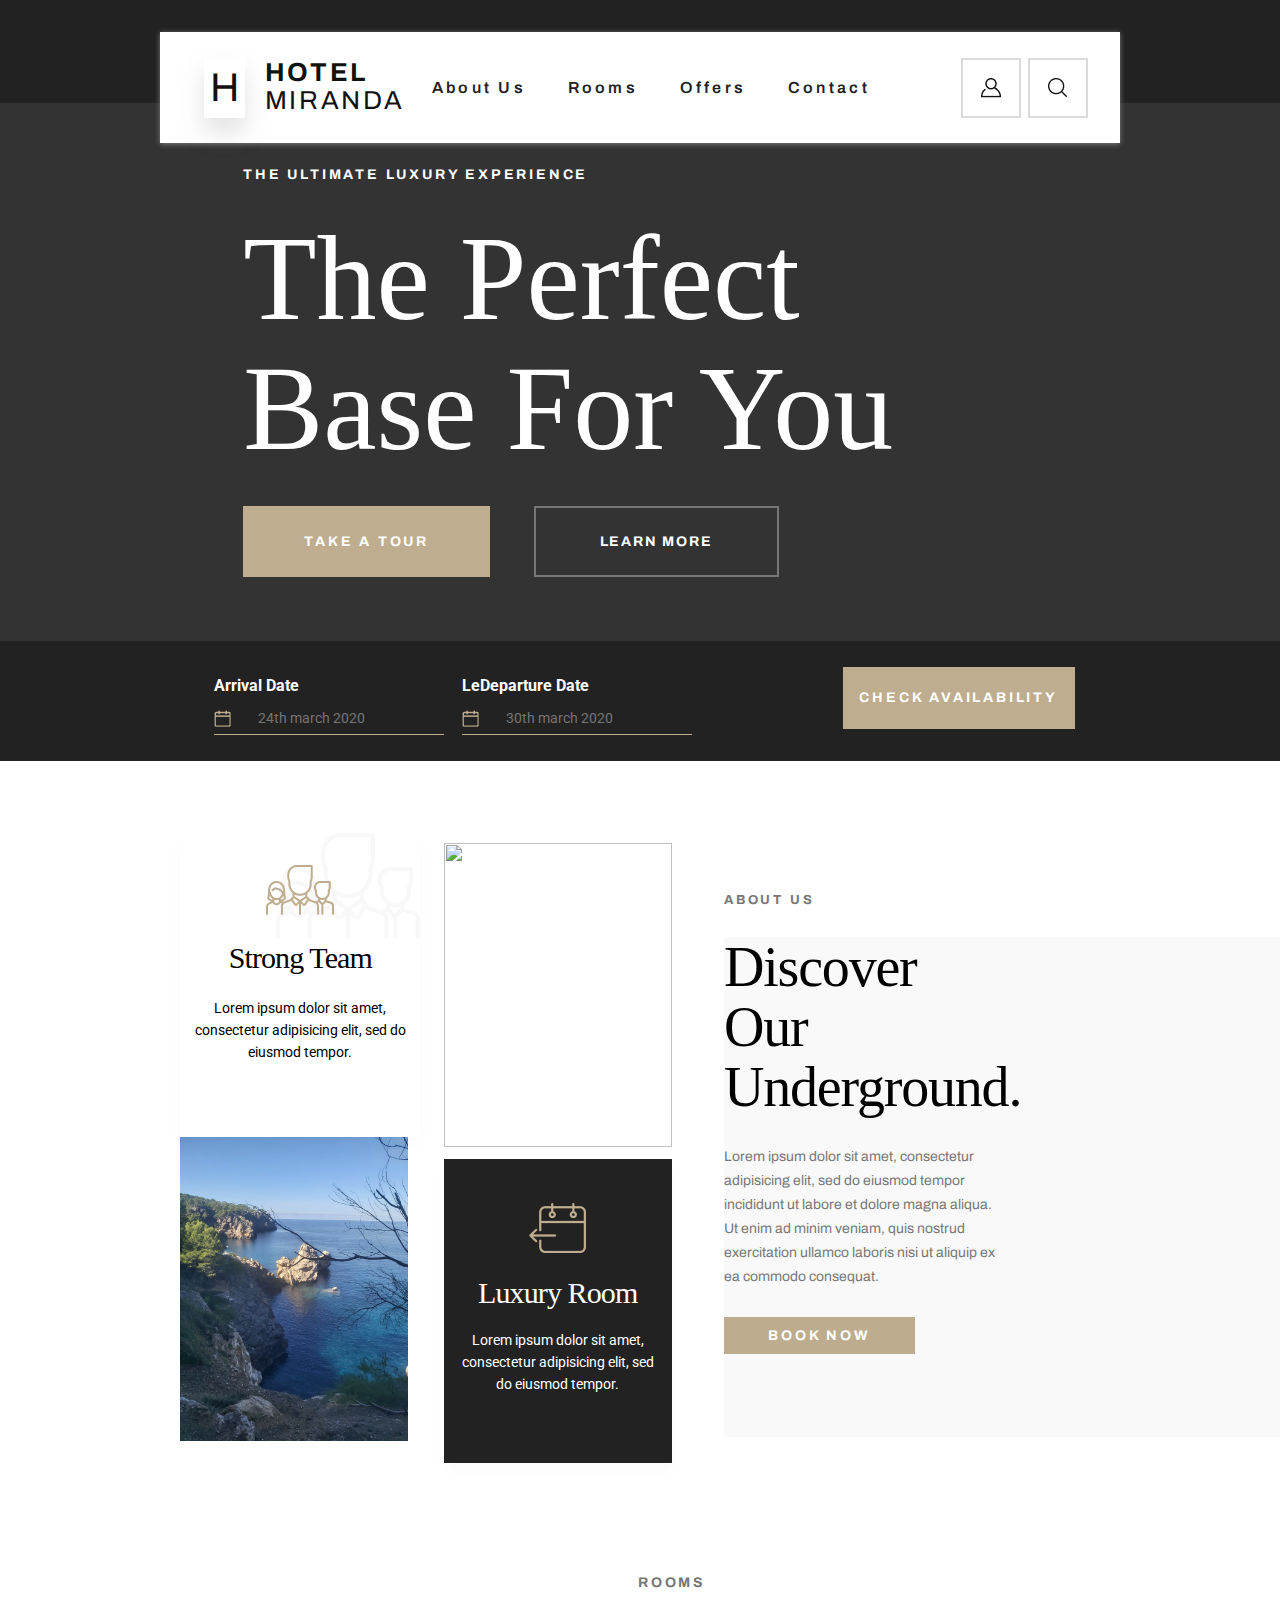
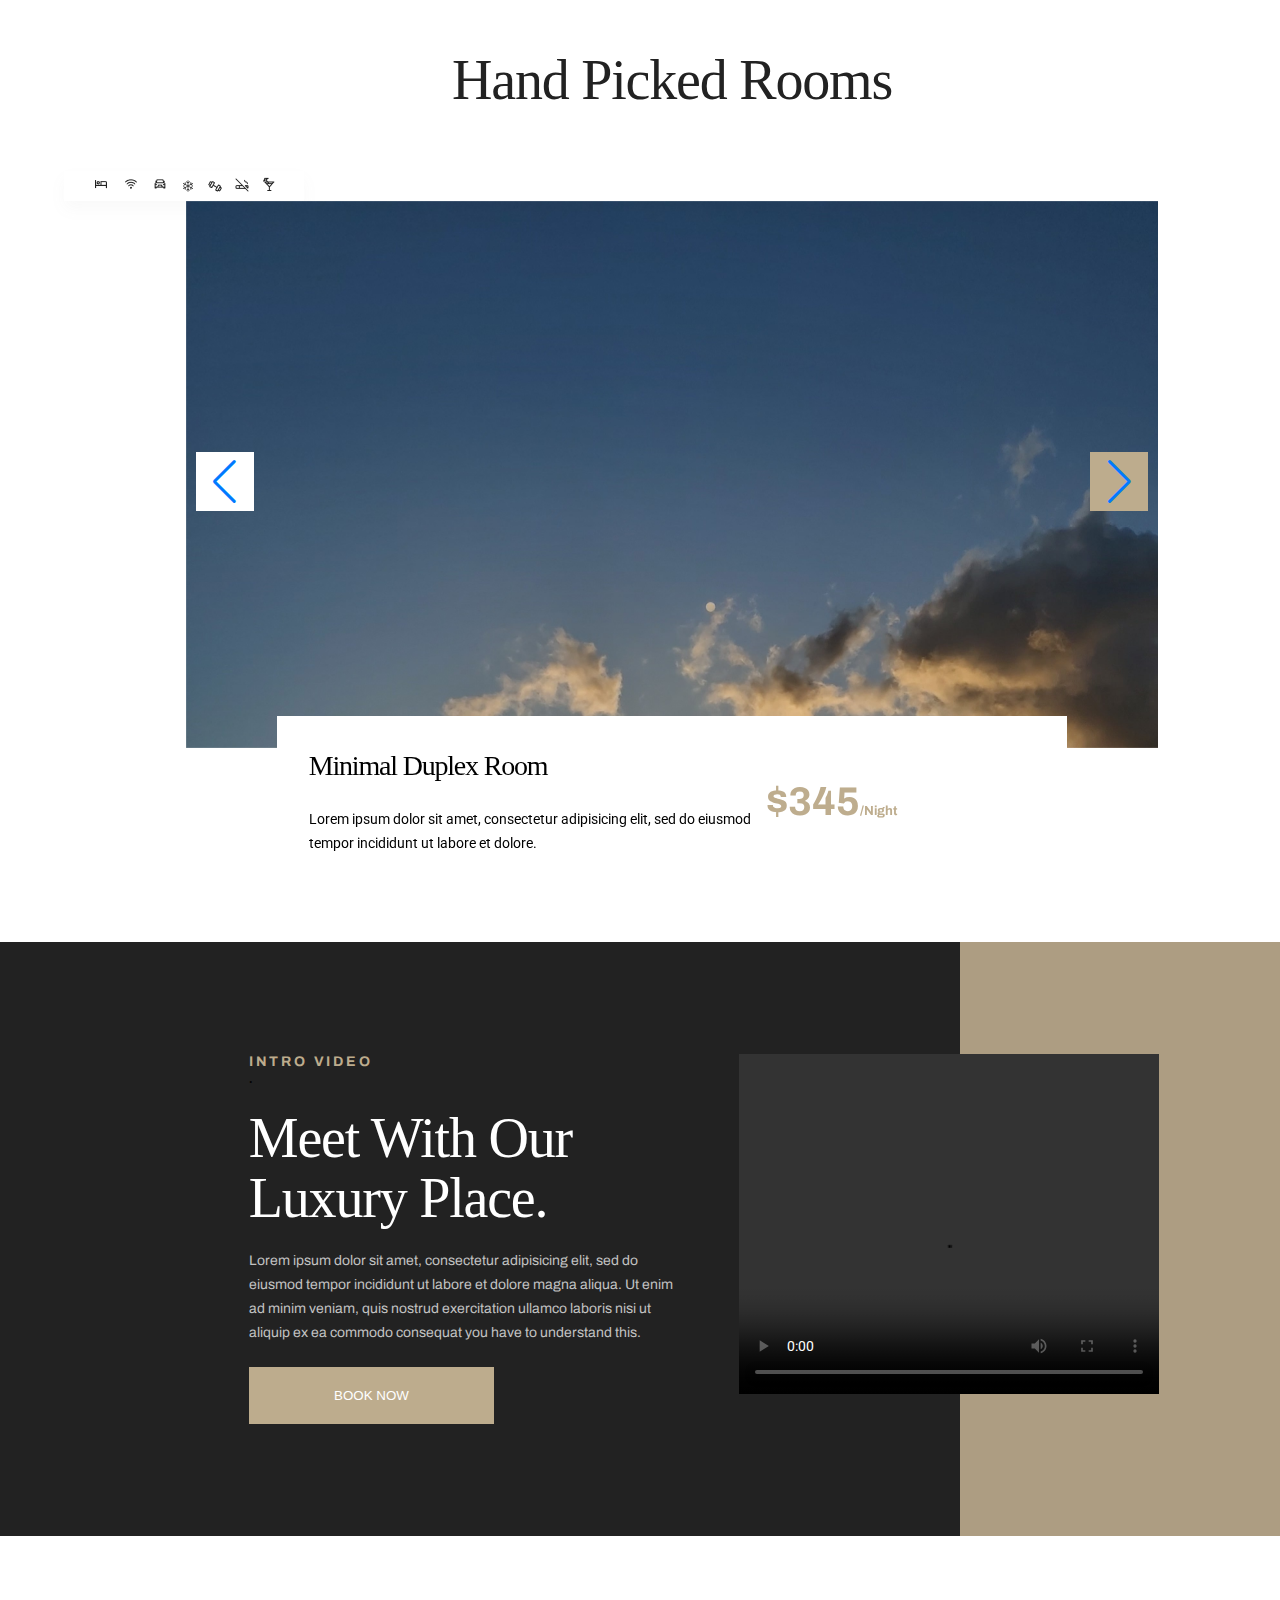
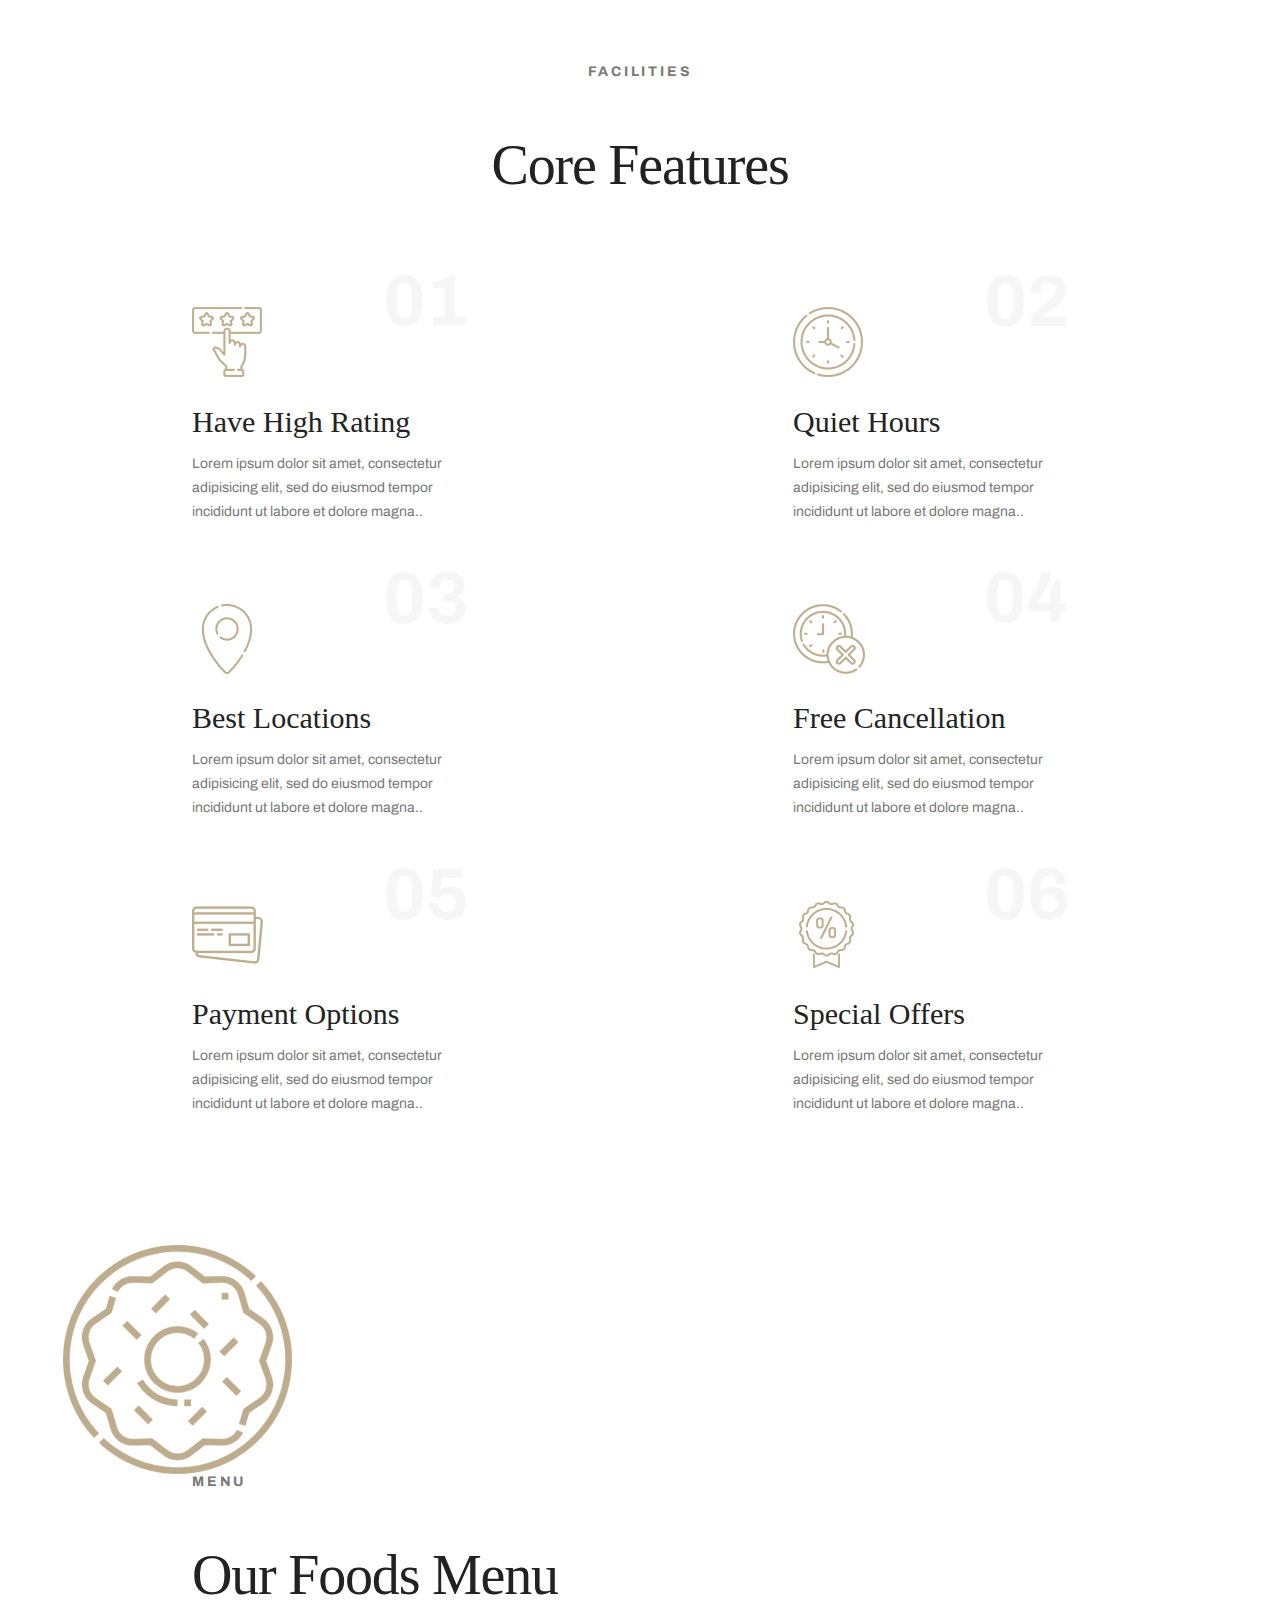
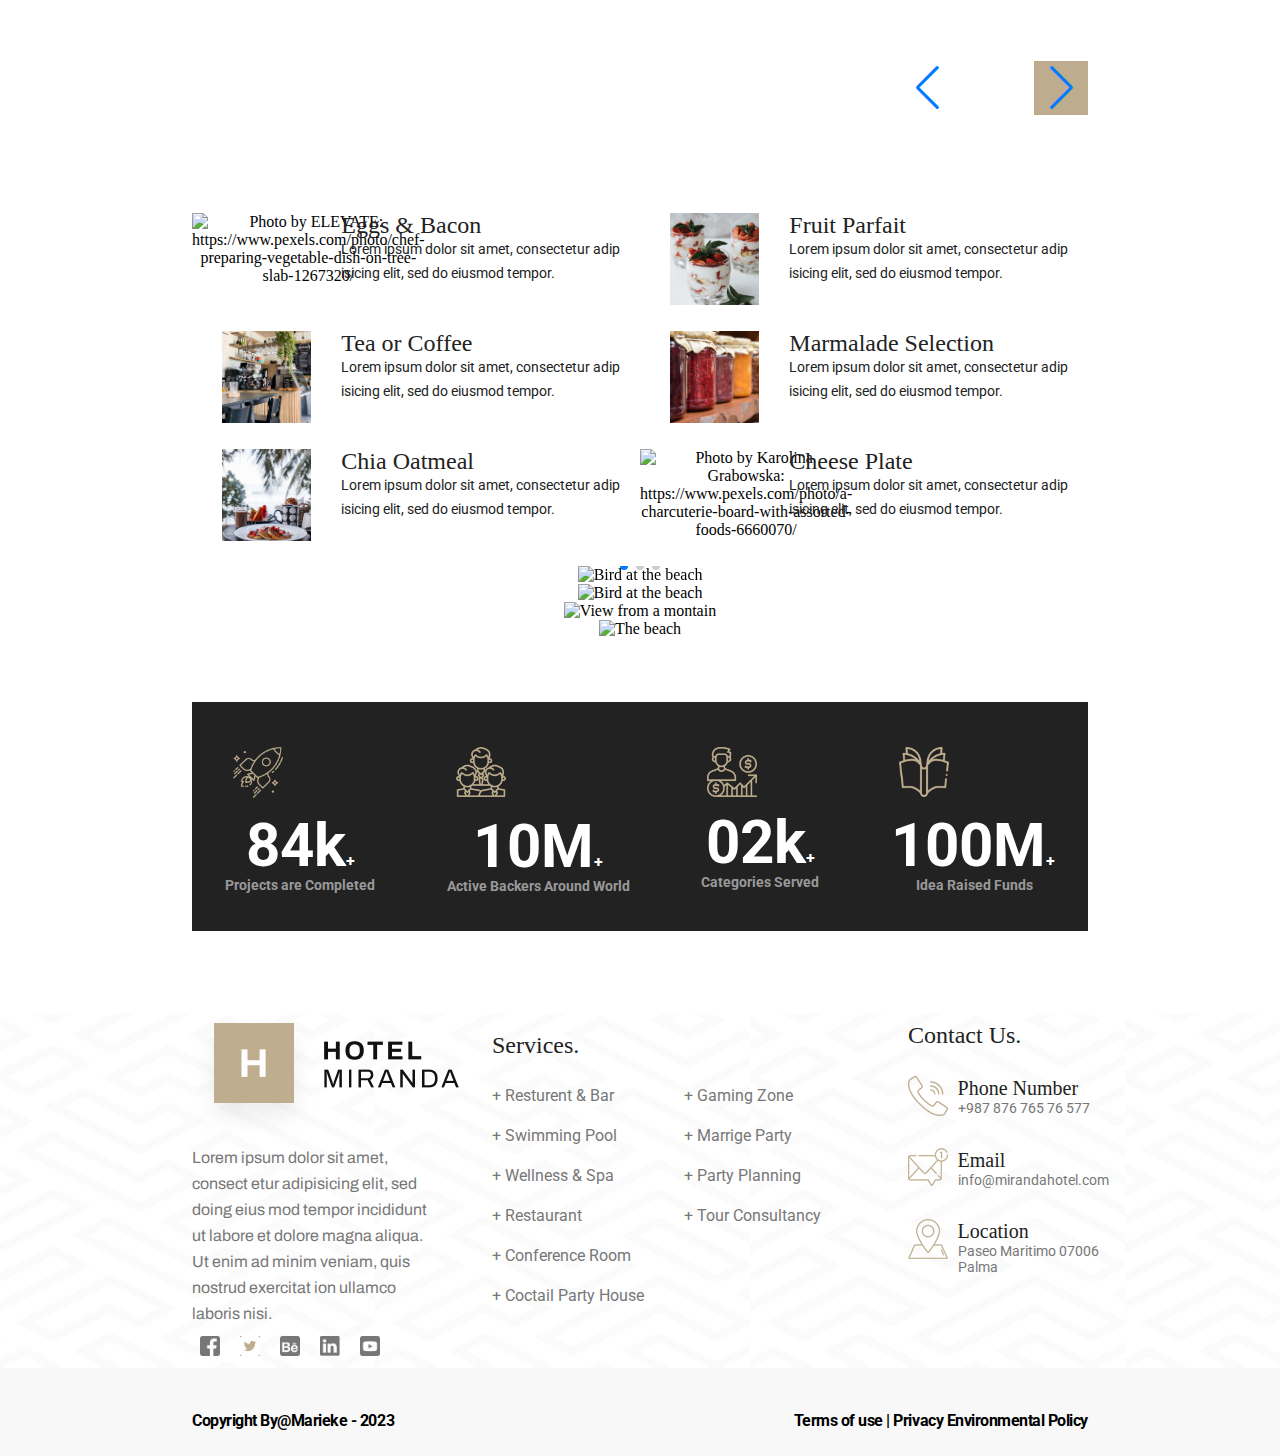
==== commit a66e1b77: "Change small errors" ====
--- a/index.html
+++ b/index.html
@@ -16,10 +16,8 @@
     <link rel="stylesheet" href="./styles/homepage/menu/menu.css"/>
     <link rel="stylesheet" href="./styles/homepage/facts/facts.css"/>
     <link rel="stylesheet" href="./styles/homepage/footer/footer.css"/>
-    <link rel="stylesheet" href="https://cdn.jsdelivr.net/npm/swiper@8/swiper-bundle.min.css"
-/>
 
-
+    <link rel="stylesheet" href="https://cdn.jsdelivr.net/npm/swiper@8/swiper-bundle.min.css"/>
     <link rel="preconnect" href="https://fonts.googleapis.com">
     <link rel="preconnect" href="https://fonts.gstatic.com" crossorigin>
     <link href="https://fonts.googleapis.com/css2?family=Archivo:wght@400;700&family=Old+Standard+TT&family=Roboto:wght@400;500;700&display=swap" rel="stylesheet">
@@ -31,11 +29,13 @@
   <section class="navbarSection">
     <nav class="navbar">
       <div class="navbar__left">
-        <p class="navbar__left__logo">H</p>
-        <div class="navbar__left__title">
-          <h4 class="navbar__left__title__hotel">HOTEL</h4>
-          <h4 class="navbar__left__title__name">MIRANDA</h4>
-        </div>
+        <a href="index.html" class="navbar__left__a">
+          <p class="navbar__left__logo">H</p>
+          <div class="navbar__left__title">
+            <h4 class="navbar__left__title__hotel">HOTEL</h4>
+            <h4 class="navbar__left__title__name">MIRANDA</h4>
+          </div>
+        </a>
       </div>
       
       <a id="menu-icon" class="navbar__icon" onclick="buttonClick()">
@@ -230,7 +230,7 @@
     <section class="facilities">
       <h3 class="facilities__subtitle">FACILITIES</h3>
       <h1 class="facilities__title">Core Features</h1>
-      <div class="container">
+      <div class="container facilities__movil">
         <!-- main swiper container -->
         <div class="swiper swiper_main">
         <!-- wrapper for slide -->
@@ -354,6 +354,7 @@
     <section class="menu">
       <h3 class="menu__subtitle">MENU</h3>
       <h1 class="menu__title">Our Foods Menu</h1>
+      <div class="menu__movil">
       <div class="container">
         <!-- main swiper container -->
         <div class="swiper swiper_main">
@@ -438,11 +439,14 @@
                   </div>
                 </div>
               </div>
-            </div>
-            <div class="swiper-button-prev"></div>
-            <div class="swiper-button-next"></div>
-        </div>
-
+            </div>     
+          </div>
+        </div>  
+        <div class="menu__buttons">
+          <div class="swiper-button-prev menu__button"></div>
+          <div class="swiper-button-next menu__button"></div>
+        </div>
+     </div>  
       <div class="menu__desktop">
         <div class="menu__container">
           <div>
@@ -522,8 +526,34 @@
             </div>
           </div>
         </div> 
-      </div>       
-      <div class="menu__imagebox">
+      </div>
+      <div class="container">
+          <!-- main swiper container -->
+      <div class="swiper swiper_main">
+          <!-- wrapper for slide -->
+        <div class="swiper-wrapper">
+              <!-- single slide -->
+          <div class="swiper-slide">
+            <div class="menu__images">
+              <img src="./images/20200604_122923.jpg" alt="Bird at the beach" class="menu__images__photo"/>
+            </div>
+          </div>
+          <div class="swiper-slide">
+            <div class="menu__images">
+              <img src="./images/20210512_153453.jpg" alt="View from a montain" class="menu__images__photo"/>
+            </div>
+          </div>
+          <div class="swiper-slide">
+            <div class="menu__images">
+              <img src="./images/20211008_175807.jpg" alt="The beach" class="menu__images__photo"/>
+            </div>
+          </div>
+        </div>
+         <!-- pagination -->
+        <div class="swiper-pagination"></div>
+      </div>    
+    
+      <div class="menu__imagebox menu__desktop">
         <div class="menu__images">
           <img src="./images/20200604_122923.jpg" alt="Bird at the beach" class="menu__images__photo"/>
         </div>
--- a/styles/homepage/navbar/navbar.css
+++ b/styles/homepage/navbar/navbar.css
@@ -12,6 +12,7 @@
   box-shadow: 0px 1px 5px gray;
   color: #111111;
   font-family: "Archivo", sans-serif;
+  z-index: 2;
 }
 .navbar____icon {
   display: block;
@@ -22,6 +23,11 @@
   flex: 3;
   align-items: center;
   padding-left: 2%;
+}
+.navbar__left__a {
+  text-decoration: none;
+  display: flex;
+  color: #111111;
 }
 .navbar__left__logo {
   box-shadow: 0px 14px 24px 0px rgba(139, 139, 139, 0.2509803922);
@@ -87,12 +93,17 @@
     margin: 0 auto;
     background-color: #FFFFFF;
     padding: 2%;
-    margin-bottom: -10px;
+    margin-bottom: -40px;
+    position: relative;
   }
   .navbar__left__logo {
     font-size: 40px;
     line-height: 43.52px;
-    margin-right: 5%;
+    width: 60px;
+    height: 60px;
+    display: flex;
+    justify-content: center;
+    align-items: center;
   }
   .navbar__left__title__hotel {
     font-size: 26px;
--- a/styles/homepage/availability/availability.css
+++ b/styles/homepage/availability/availability.css
@@ -60,9 +60,6 @@
   .availibility__box__::-moz-placeholder {
     background-position: left 10px center;
   }
-  .availibility__box__:-ms-input-placeholder {
-    background-position: left 10px center;
-  }
   .availibility__box__::placeholder {
     background-position: left 10px center;
   }
--- a/styles/homepage/rooms/rooms.css
+++ b/styles/homepage/rooms/rooms.css
@@ -118,7 +118,7 @@
     display: flex;
     justify-content: center;
     text-align: left;
-    max-width: 45%;
+    padding: 2em;
   }
   .rooms__info__title {
     font-size: 28px;
--- a/styles/homepage/facilities/facilities.css
+++ b/styles/homepage/facilities/facilities.css
@@ -97,6 +97,12 @@
   .facilities__infobox__pagination {
     display: none;
   }
+  .facilities__desktop {
+    display: block;
+  }
+  .facilities__movil {
+    display: none;
+  }
   .facilities__dec {
     display: none;
   }
--- a/styles/homepage/menu/menu.css
+++ b/styles/homepage/menu/menu.css
@@ -69,6 +69,19 @@
   height: 100%;
   margin-left: 3%;
 }
+.menu__button {
+  position: unset !important;
+  right: auto !important;
+  margin: 0 !important;
+  width: 45px !important;
+  height: 45px !important;
+}
+.menu__buttons {
+  display: flex;
+  justify-content: end;
+  gap: 5em;
+  margin-bottom: 5em;
+}
 
 @media only screen and (min-width: 1000px) {
   .menu {
@@ -105,4 +118,7 @@
   .menu__desktop {
     display: block;
   }
+  .menu__movil {
+    display: none;
+  }
 }/*# sourceMappingURL=menu.css.map */--- a/styles/homepage/footer/footer.css
+++ b/styles/homepage/footer/footer.css
@@ -11,9 +11,14 @@
 }
 .footer__icons__icon {
   margin: 3%;
+  width: 20px;
+  height: 20px;
+}
+.footer__icons__icon:hover {
+  filter: brightness(50%);
 }
 .footer__icons__icon__twitter {
-  background-image: url(../../../icons/BackgroundTwitter.png);
+  background-color: #BEAD8E;
 }
 .footer__list__title {
   font-family: "Old Standard TT", serif;
@@ -65,7 +70,7 @@
 .disclaimer {
   background-color: #F8F8F8;
   width: 100%;
-  padding-top: 5%;
+  padding-top: 3%;
 }
 .disclaimer__text {
   font-family: "Roboto", sans-serif;
@@ -73,7 +78,7 @@
   font-weight: 700;
   line-height: 19px;
   letter-spacing: -0.4799999893px;
-  padding-top: 5%;
+  padding-top: 2%;
 }
 
 @media only screen and (min-width: 1000px) {
@@ -100,7 +105,7 @@
   .disclaimer {
     display: flex;
     width: 100%;
-    padding: 0 15%;
+    padding: 2% 15%;
     justify-content: space-between;
   }
 }/*# sourceMappingURL=footer.css.map */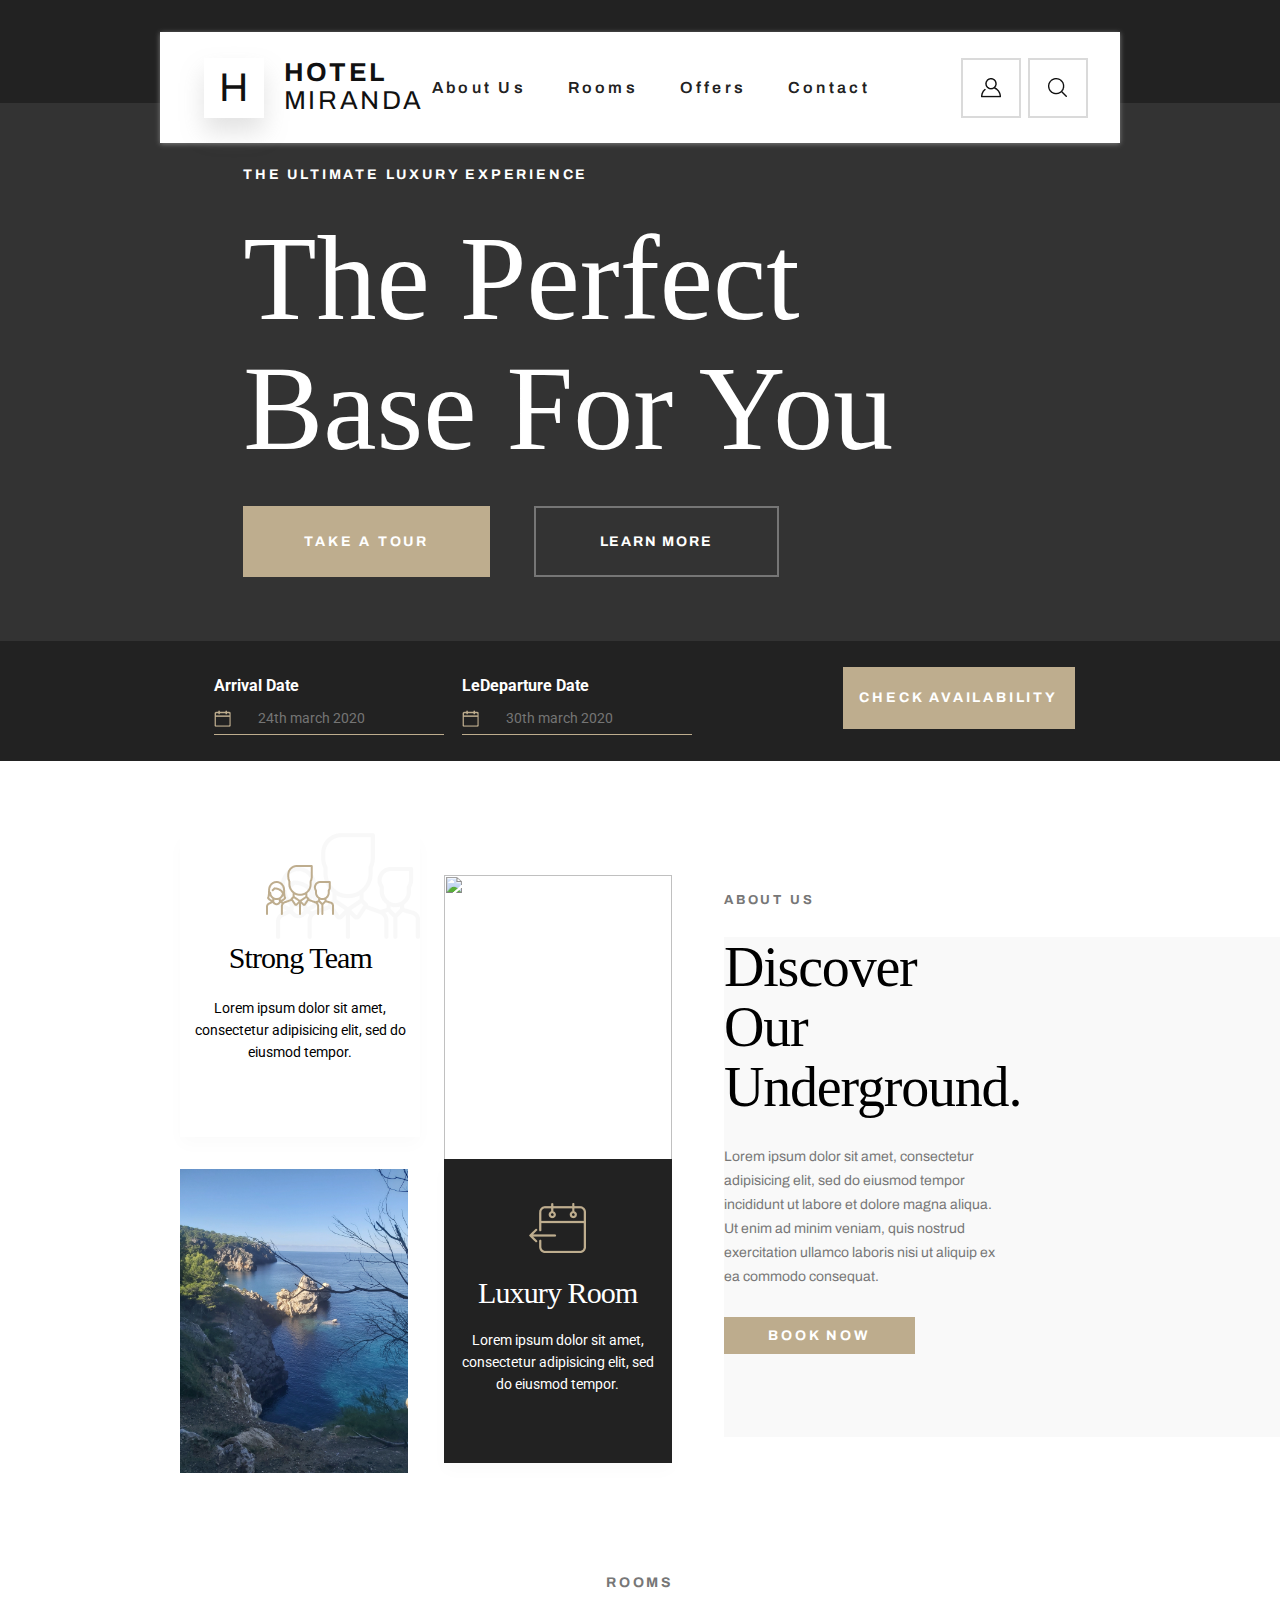
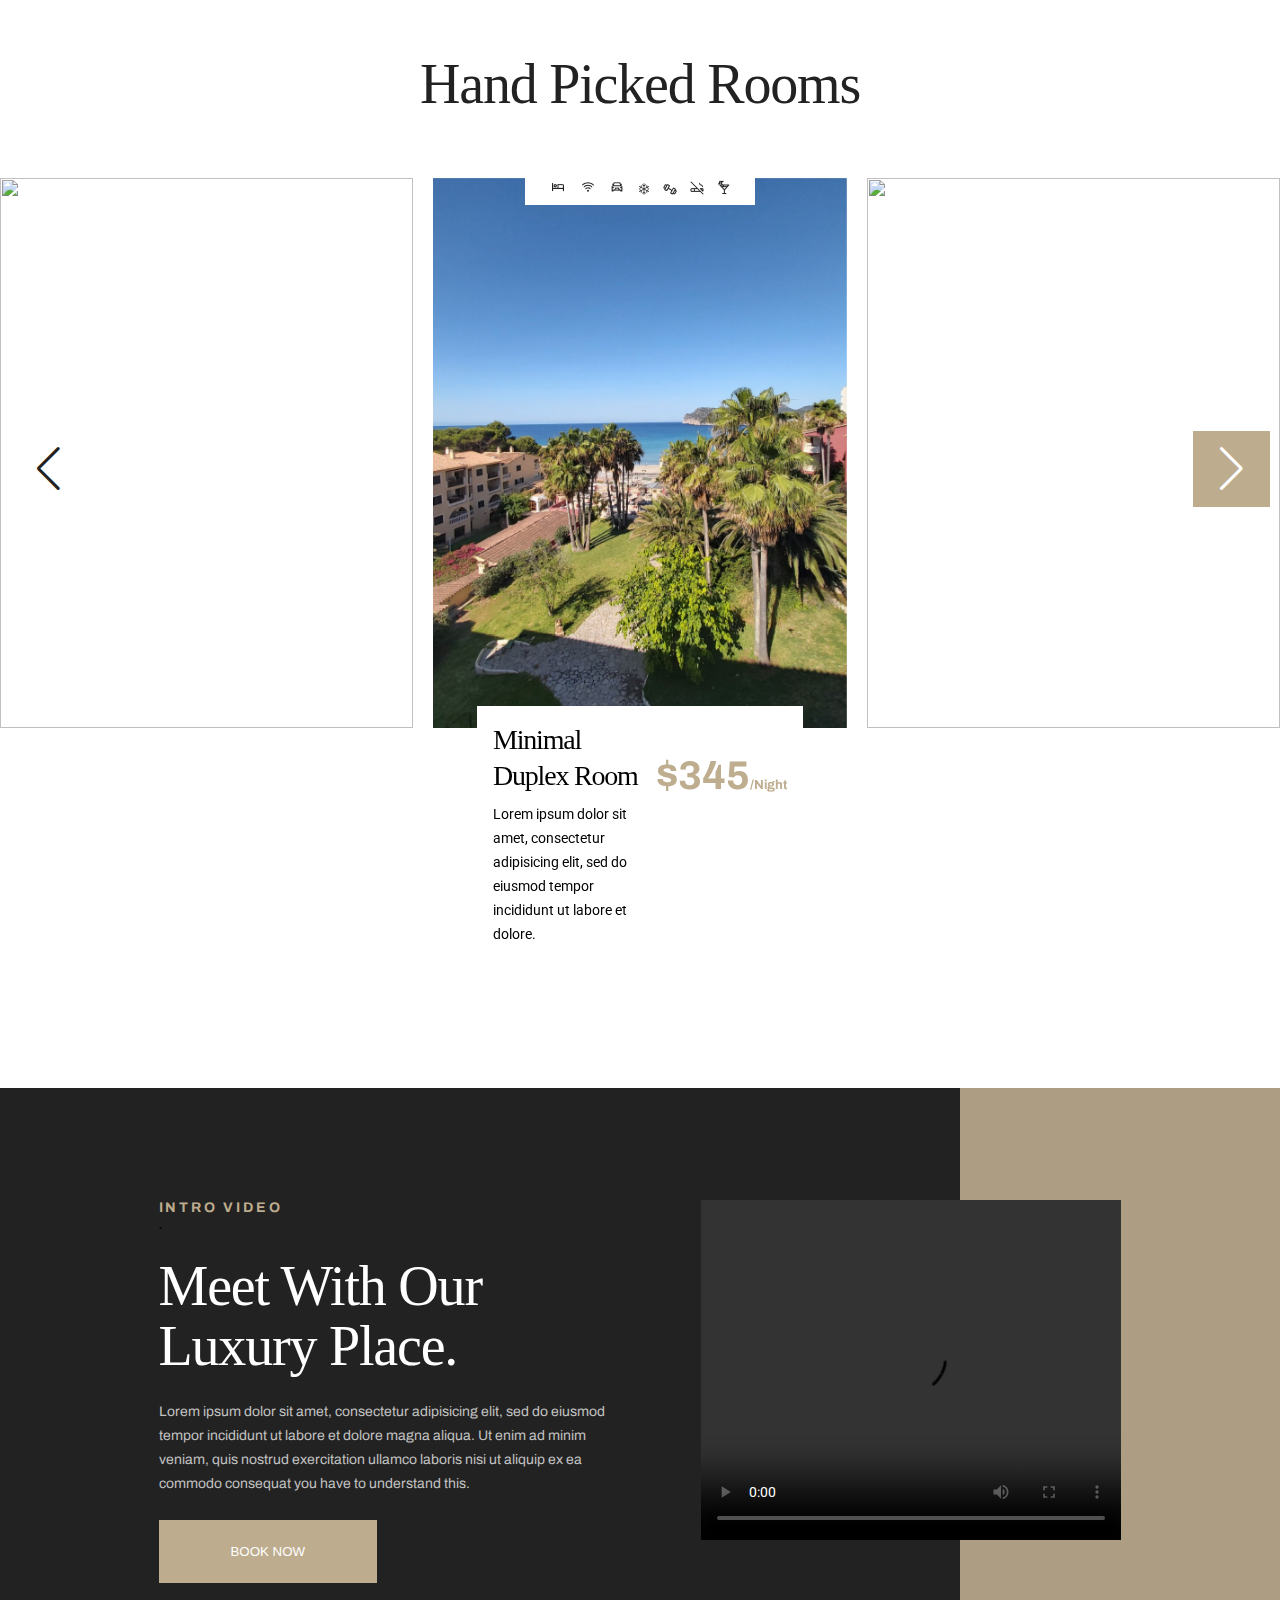
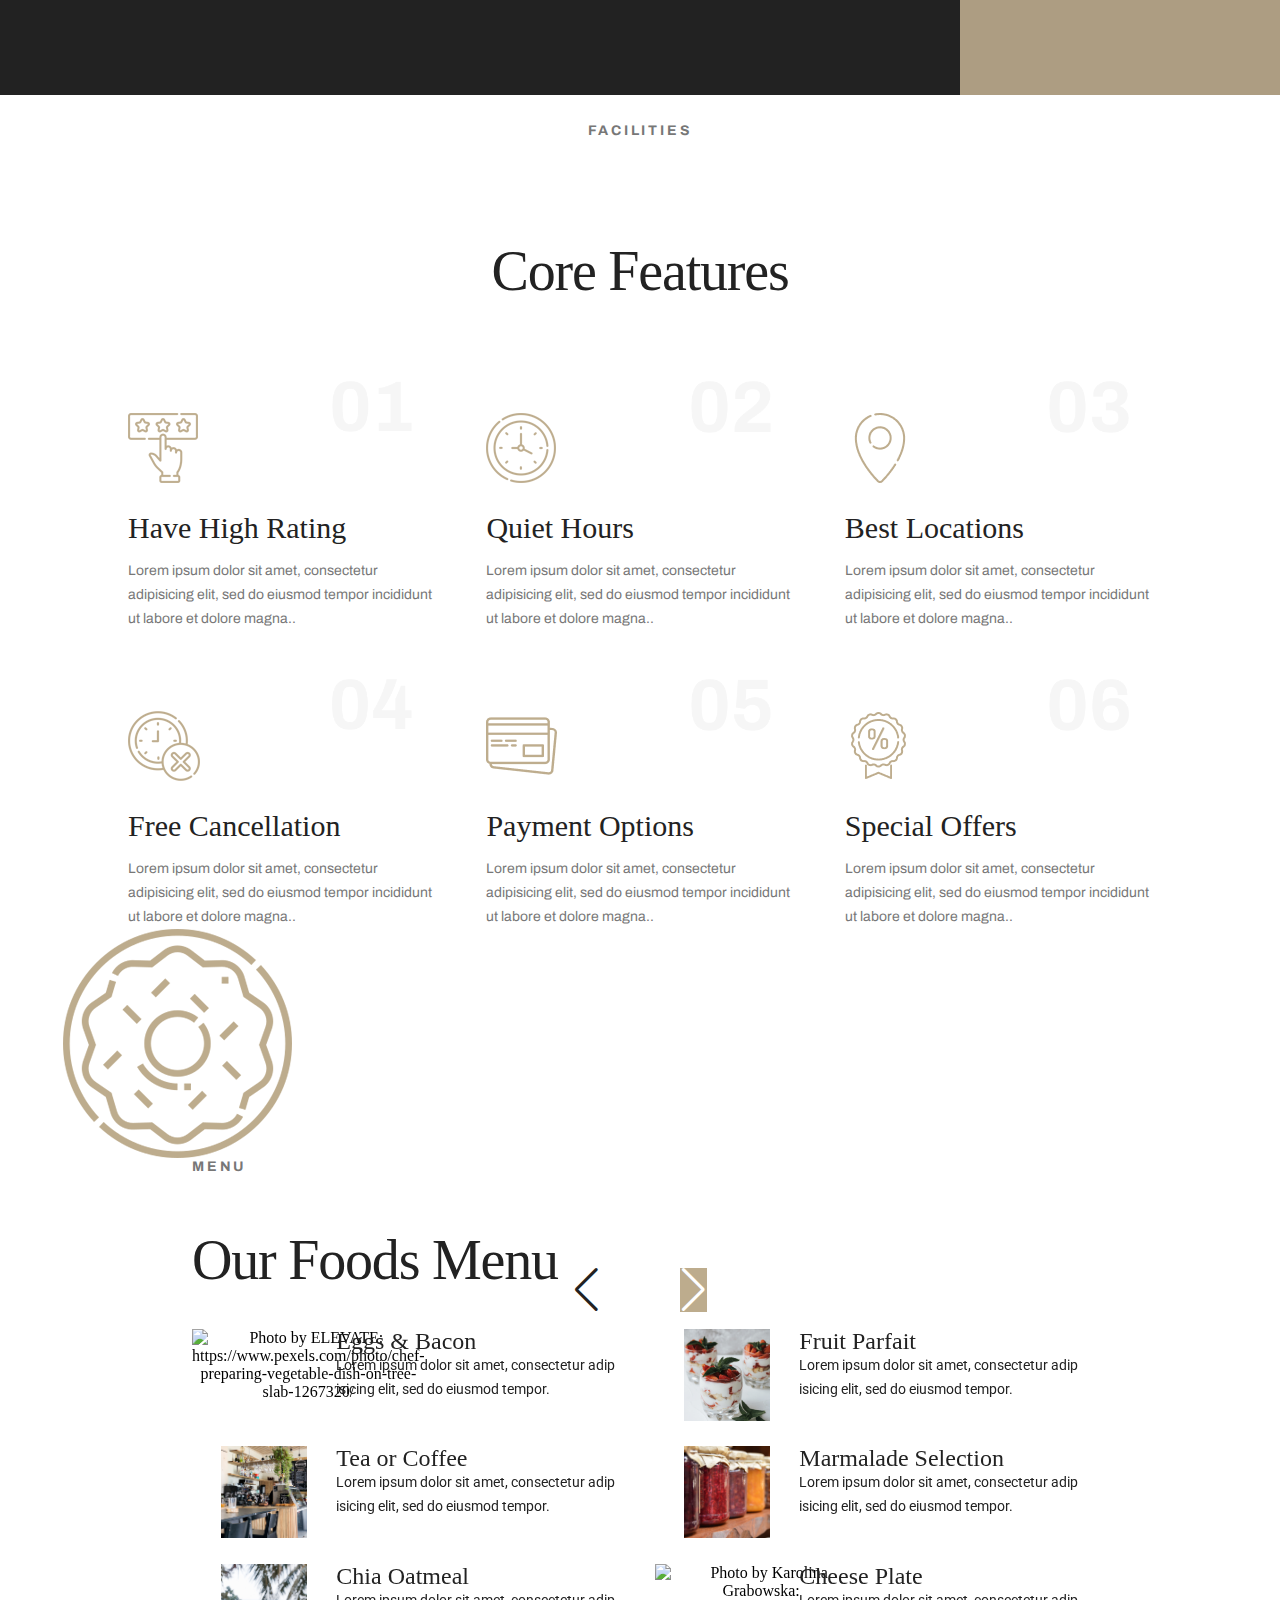
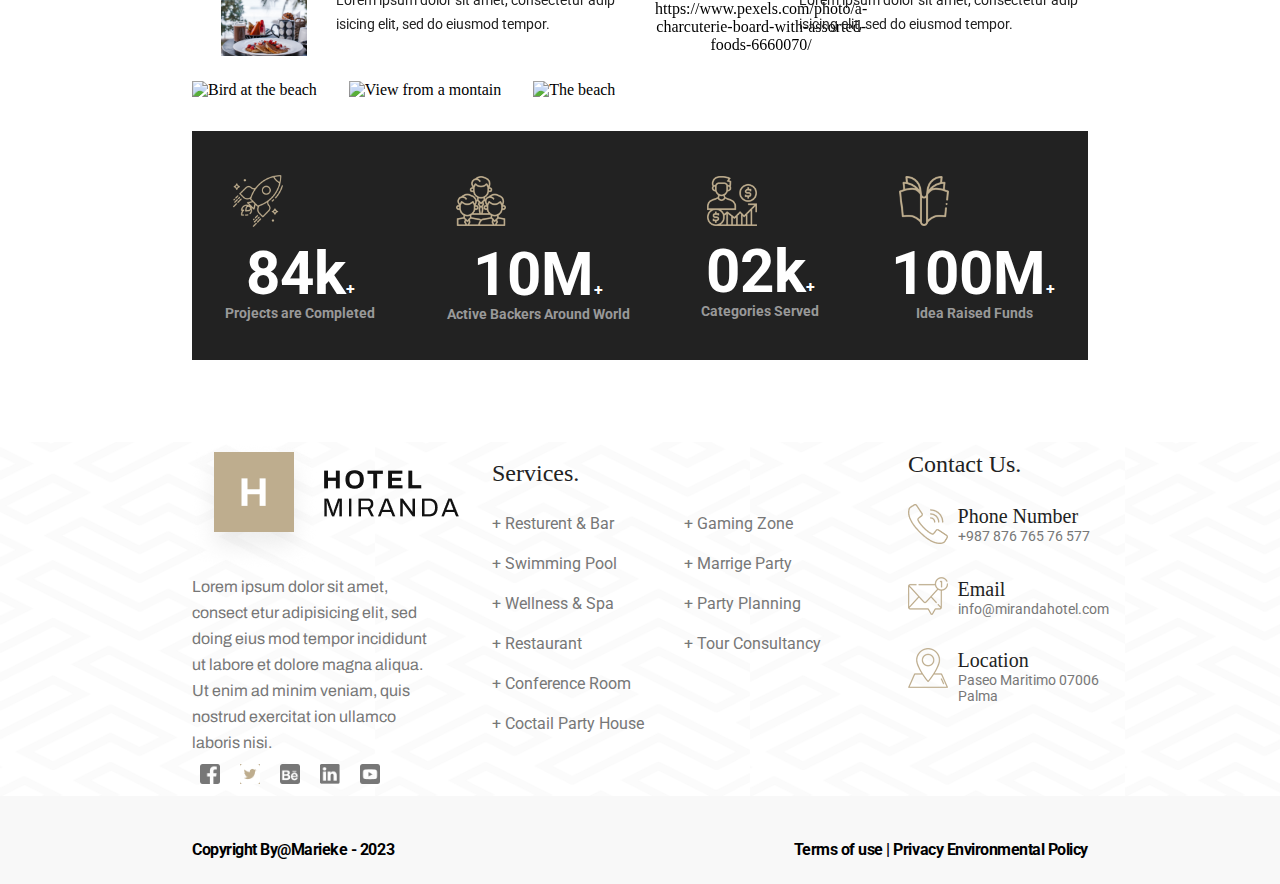
==== commit 203660d9: "Fixing css errors" ====
--- a/index.html
+++ b/index.html
@@ -135,80 +135,64 @@
       <div>
         <h3 class="rooms__subtitle">ROOMS</h3>   
         <h1 class="rooms__title">Hand Picked Rooms</h1>
-        <div class="rooms__iconbox">
-          <img src="./icons/Bed_icon.png" class="rooms__iconbox__icon"/>
-          <img src="./icons/Wifi.png"class="rooms__iconbox__icon"/>
-          <img src="./icons/Car.png"class="rooms__iconbox__icon"/>
-          <img src="./icons/SnowFlake.png"class="rooms__iconbox__icon"/>
-          <img src="./icons/Gym.png"class="rooms__iconbox__icon"/>
-          <img src="./icons/NoSmoking.png"class="rooms__iconbox__icon"/>
-          <img src="./icons/Cocktail.png"class="rooms__iconbox__icon"/>
-        </div>
-        <div class="container">
-          <!-- main swiper container -->
-          <div class="swiper swiper_main">
-          <!-- wrapper for slide -->
-              <div class="swiper-wrapper">
-              <!-- single slide -->
-                  <div class="swiper-slide">
-                      <div class="image__wrapper">
-                          <img src="./images/20191031_172848.jpg" alt="" />
-                      </div>
-                  </div>
-      
-                  <div class="swiper-slide">
-                      <div class="image__wrapper">
-                          <img src="./images/20200528_101712.jpg" alt="" />
-                      </div>
-                  </div>
-      
-                  <div class="swiper-slide">
-                      <div class="image__wrapper">
-                          <img src="./images/20200528_103651.jpg" alt="" />
-                      </div>
-                  </div>
-      
-                  <div class="swiper-slide">
-                      <div class="image__wrapper">
-                          <img src="./images/20200704_092317.jpg" alt="" />
-                      </div>
-                  </div>
-      
-                  <div class="swiper-slide">
-                      <div class="image__wrapper">
-                          <img src="./images/20200528_101727.jpg" alt="" />
-                      </div>
-                  </div>
-      
-                  <div class="swiper-slide">
-                      <div class="image__wrapper">
-                          <img src="./images/20201101_123454.jpg" alt="" />
-                      </div>
-                  </div>
-              </div>
-      
-              <!-- pagination -->
-              <div class="swiper-pagination"></div>
-      
-              <!-- navigation buttton -->
-              <div class="swiper-button-prev"></div>
-              <div class="swiper-button-next"></div>
-          </div>
-      </div>    
-      <div class="swiper swiper_text" id="swiper">
-        <div class="swiper-wrapper">
-            <div class="swiper-slide">
-              <div class="rooms__info">
-                <div class="rooms__info__firstbox">
-                  <h2 class="rooms__info__title">Minimal Duplex Room</h2>
-                  <p class="rooms__info__text">Lorem ipsum dolor sit amet, consectetur adipisicing elit, sed do eiusmod tempor incididunt ut labore et dolore.</p>
-                </div>
-                <div  class="rooms__info__secondbox">
-                  <p class="rooms__info__price">$345<span class="rooms__info__night">/Night</span></p>
-                </div>
-              </div>
-            </div>
-          </div>
+        <div class="rooms__container">
+          <div class="rooms__iconbox">
+            <img src="./icons/Bed_icon.png" class="rooms__iconbox__icon"/>
+            <img src="./icons/Wifi.png"class="rooms__iconbox__icon"/>
+            <img src="./icons/Car.png"class="rooms__iconbox__icon"/>
+            <img src="./icons/SnowFlake.png"class="rooms__iconbox__icon"/>
+            <img src="./icons/Gym.png"class="rooms__iconbox__icon"/>
+            <img src="./icons/NoSmoking.png"class="rooms__iconbox__icon"/>
+            <img src="./icons/Cocktail.png"class="rooms__iconbox__icon"/>
+          </div>
+          <div class="container">
+            <!-- main swiper container -->
+            <div class="swiper swiper_main">
+            <!-- wrapper for slide -->
+                <div class="swiper-wrapper">
+                <!-- single slide -->
+                    <div class="swiper-slide">
+                        <div class="image__wrapper">
+                            <img src="./images/20210527_143006.jpg" alt="" />
+                        </div>
+                    </div>
+        
+                    <div class="swiper-slide">
+                        <div class="image__wrapper">
+                            <img src="./images/20200528_101712.jpg" alt="" />
+                        </div>
+                    </div>
+        
+                    <div class="swiper-slide">
+                        <div class="image__wrapper">
+                            <img src="./images/20210423_102431.jpg" alt="" />
+                        </div>
+                    </div>
+        
+                    <div class="swiper-slide">
+                        <div class="image__wrapper">
+                            <img src="./images/20200821_111838.jpg" alt="" />
+                        </div>
+                    </div>
+                </div>
+        
+                <!-- pagination -->
+                <div class="swiper-pagination"></div>
+        
+                <!-- navigation buttton -->
+                <div class="swiper-button-prev"></div>
+                <div class="swiper-button-next"></div>
+            </div>
+            <div class="rooms__info">
+              <div class="rooms__info__firstbox">
+                <h2 class="rooms__info__title">Minimal Duplex Room</h2>
+                <p class="rooms__info__text">Lorem ipsum dolor sit amet, consectetur adipisicing elit, sed do eiusmod tempor incididunt ut labore et dolore.</p>
+              </div>
+              <div  class="rooms__info__secondbox">
+                <p class="rooms__info__price">$345<span class="rooms__info__night">/Night</span></p>
+              </div>
+            </div>
+          </div>    
         </div>
    </section>
     <!--INTRO--> 
@@ -227,229 +211,237 @@
       <button class="intro__button intro__button__movil">BOOK NOW</button>
     </section>
     <!--FACILITIES--> 
-    <section class="facilities">
-      <h3 class="facilities__subtitle">FACILITIES</h3>
-      <h1 class="facilities__title">Core Features</h1>
-      <div class="container facilities__movil">
+    <section class="facilitiesHome_">
+      <h3 class="facilitiesHome__subtitle">FACILITIES</h3>
+      <h1 class="facilitiesHome__title">Core Features</h1>
+      <div class="container facilitiesHome__movil">
         <!-- main swiper container -->
         <div class="swiper swiper_main">
         <!-- wrapper for slide -->
             <div class="swiper-wrapper">
             <!-- single slide -->
-                <div class="swiper-slide facilities__infobox">
-                    <div style="background-image: url(./icons/Number\ 1.png);background-position: right 10% top" class="facilities__infobox__box">
-                      <div class="facilities__infobox__icon">
-                        <img src="./icons/Rating.png" class="facilities__infobox__icon__image"/>
+                <div class="swiper-slide facilitiesHome__infobox">
+                    <div style="background-image: url(./icons/Number\ 1.png);background-position: right 10% top" class="facilitiesHome__infobox__box">
+                      <div class="facilitiesHome__infobox__icon">
+                        <img src="./icons/Rating.png" class="facilitiesHome__infobox__icon__image"/>
                       </div>
-                      <h4 class="facilities__infobox__title">Have High Rating</h4>
-                      <p class="facilities__infobox__text">Lorem ipsum dolor sit amet, consectetur adipisicing elit, sed do eiusmod tempor incididunt ut labore et dolore magna..</p>
+                      <h4 class="facilitiesHome__infobox__title">Have High Rating</h4>
+                      <p class="facilitiesHome__infobox__text">Lorem ipsum dolor sit amet, consectetur adipisicing elit, sed do eiusmod tempor incididunt ut labore et dolore magna..</p>
                     </div>
                 </div>
     
-                <div class="swiper-slide facilities__infobox">
-                  <div style="background-image: url(./icons/Number\ 2.png);background-position: right 10% top" class="facilities__infobox__box">
-                    <div class="facilities__infobox__icon">
+                <div class="swiper-slide facilitiesHome__infobox">
+                  <div style="background-image: url(./icons/Number\ 2.png);background-position: right 10% top" class="facilitiesHome__infobox__box">
+                    <div class="facilitiesHome__infobox__icon">
                       <img src="./icons/CoreFeaturesHours.png"/>
                     </div>
-                    <h4 class="facilities__infobox__title">Quiet Hours</h4>
-                    <p class="facilities__infobox__text">Lorem ipsum dolor sit amet, consectetur adipisicing elit, sed do eiusmod tempor incididunt ut labore et dolore magna..</p>
+                    <h4 class="facilitiesHome__infobox__title">Quiet Hours</h4>
+                    <p class="facilitiesHome__infobox__text">Lorem ipsum dolor sit amet, consectetur adipisicing elit, sed do eiusmod tempor incididunt ut labore et dolore magna..</p>
                   </div>
                 </div>
     
-                <div class="swiper-slide facilities__infobox">
-                  <div style="background-image: url(./icons/Number\ 3.png);background-position: right 10% top" class="facilities__infobox__box">
-                    <div class="facilities__infobox__icon">
+                <div class="swiper-slide facilitiesHome__infobox">
+                  <div style="background-image: url(./icons/Number\ 3.png);background-position: right 10% top" class="facilitiesHome__infobox__box">
+                    <div class="facilitiesHome__infobox__icon">
                       <img src="./icons/CoreFeaturesLocation.png"/>
                     </div>
-                    <h4 class="facilities__infobox__title">Best Locations</h4>
-                    <p class="facilities__infobox__text">Lorem ipsum dolor sit amet, consectetur adipisicing elit, sed do eiusmod tempor incididunt ut labore et dolore magna..</p>
+                    <h4 class="facilitiesHome__infobox__title">Best Locations</h4>
+                    <p class="facilitiesHome__infobox__text">Lorem ipsum dolor sit amet, consectetur adipisicing elit, sed do eiusmod tempor incididunt ut labore et dolore magna..</p>
                   </div>
                 </div>
     
-                <div class="swiper-slide facilities__infobox">
-                  <div style="background-image: url(./icons/Number\ 4.png);background-position: right 10% top" class="facilities__infobox__box">
-                    <div class="facilities__infobox__icon">
+                <div class="swiper-slide facilitiesHome__infobox">
+                  <div style="background-image: url(./icons/Number\ 4.png);background-position: right 10% top" class="facilitiesHome__infobox__box">
+                    <div class="facilitiesHome__infobox__icon">
                       <img src="./icons/CoreFeaturesCancelation.png"/>
                     </div>
-                    <h4 class="facilities__infobox__title">Free Cancellation</h4>
-                    <p class="facilities__infobox__text">Lorem ipsum dolor sit amet, consectetur adipisicing elit, sed do eiusmod tempor incididunt ut labore et dolore magna..</p>
+                    <h4 class="facilitiesHome__infobox__title">Free Cancellation</h4>
+                    <p class="facilitiesHome__infobox__text">Lorem ipsum dolor sit amet, consectetur adipisicing elit, sed do eiusmod tempor incididunt ut labore et dolore magna..</p>
                   </div>
                 </div>
     
-                <div class="swiper-slide facilities__infobox">
-                  <div style="background-image: url(./icons/Number\ 5.png);background-position: right 10% top" class="facilities__infobox__box">
-                    <div class="facilities__infobox__icon">
-                      <img src="./icons/CoreFeaturesPayment.png" class="facilities__infobox__icon__image"/>
-                    </div>
-                    <h4 class="facilities__infobox__title">Payment Options</h4>
-                    <p class="facilities__infobox__text">Lorem ipsum dolor sit amet, consectetur adipisicing elit, sed do eiusmod tempor incididunt ut labore et dolore magna..</p>
+                <div class="swiper-slide facilitiesHome__infobox">
+                  <div style="background-image: url(./icons/Number\ 5.png);background-position: right 10% top" class="facilitiesHome__infobox__box">
+                    <div class="facilitiesHome__infobox__icon">
+                      <img src="./icons/CoreFeaturesPayment.png" class="facilitiesHome__infobox__icon__image"/>
+                    </div>
+                    <h4 class="facilitiesHome__infobox__title">Payment Options</h4>
+                    <p class="facilitiesHome__infobox__text">Lorem ipsum dolor sit amet, consectetur adipisicing elit, sed do eiusmod tempor incididunt ut labore et dolore magna..</p>
                   </div>
                 </div>
     
-                <div class="swiper-slide facilities__infobox">
-                  <div style="background-image: url(./icons/Number\ 6.png);background-position: right 10% top" class="facilities__infobox__box">
-                    <div class="facilities__infobox__icon">
+                <div class="swiper-slide facilitiesHome__infobox">
+                  <div style="background-image: url(./icons/Number\ 6.png);background-position: right 10% top" class="facilitiesHome__infobox__box">
+                    <div class="facilitiesHome__infobox__icon">
                       <img src="./icons/CoreFeaturesOffer.png"/>
                     </div>
-                    <h4 class="facilities__infobox__title">Special Offers</h4>
-                    <p class="facilities__infobox__text">Lorem ipsum dolor sit amet, consectetur adipisicing elit, sed do eiusmod tempor incididunt ut labore et dolore magna..</p>
+                    <h4 class="facilitiesHome__infobox__title">Special Offers</h4>
+                    <p class="facilitiesHome__infobox__text">Lorem ipsum dolor sit amet, consectetur adipisicing elit, sed do eiusmod tempor incididunt ut labore et dolore magna..</p>
                   </div>
                 </div>
             </div>
     
             <!-- pagination -->
-            <div class="swiper-pagination"></div>
+            <div class="facilitiesHome__pagination">
+              <div class="swiper-pagination"></div>
+            </div>
         </div>
       </div> 
-      <div class="facilities__desktop">
-        <div class="facilities__infobox">
-          <div style="background-image: url(./icons/Number\ 1.png);" class="facilities__infobox__box">
-            <div class="facilities__infobox__icon">
+      <div class="facilitiesHome__desktop">
+        <div class="facilitiesHome__infobox">
+          <div style="background-image: url(./icons/Number\ 1.png);" class="facilitiesHome__infobox__box">
+            <div class="facilitiesHome__infobox__icon">
               <img src="./icons/Rating.png"/>
             </div>
-            <h4 class="facilities__infobox__title">Have High Rating</h4>
-            <p class="facilities__infobox__text">Lorem ipsum dolor sit amet, consectetur adipisicing elit, sed do eiusmod tempor incididunt ut labore et dolore magna..</p>
-          </div>
-          <div style="background-image: url(./icons/Number\ 2.png);" class="facilities__infobox__box">
-            <div class="facilities__infobox__icon">
+            <h4 class="facilitiesHome__infobox__title">Have High Rating</h4>
+            <p class="facilitiesHome__infobox__text">Lorem ipsum dolor sit amet, consectetur adipisicing elit, sed do eiusmod tempor incididunt ut labore et dolore magna..</p>
+          </div>
+          <div style="background-image: url(./icons/Number\ 2.png);" class="facilitiesHome__infobox__box">
+            <div class="facilitiesHome__infobox__icon">
               <img src="./icons/CoreFeaturesHours.png"/>
             </div>
-            <h4 class="facilities__infobox__title">Quiet Hours</h4>
-            <p class="facilities__infobox__text">Lorem ipsum dolor sit amet, consectetur adipisicing elit, sed do eiusmod tempor incididunt ut labore et dolore magna..</p>
-          </div>
-          <div style="background-image: url(./icons/Number\ 3.png);" class="facilities__infobox__box">
-            <div class="facilities__infobox__icon">
+            <h4 class="facilitiesHome__infobox__title">Quiet Hours</h4>
+            <p class="facilitiesHome__infobox__text">Lorem ipsum dolor sit amet, consectetur adipisicing elit, sed do eiusmod tempor incididunt ut labore et dolore magna..</p>
+          </div>
+          <div style="background-image: url(./icons/Number\ 3.png);" class="facilitiesHome__infobox__box">
+            <div class="facilitiesHome__infobox__icon">
               <img src="./icons/CoreFeaturesLocation.png"/>
             </div>
-            <h4 class="facilities__infobox__title">Best Locations</h4>
-            <p class="facilities__infobox__text">Lorem ipsum dolor sit amet, consectetur adipisicing elit, sed do eiusmod tempor incididunt ut labore et dolore magna..</p>
-          </div>
-          <div style="background-image: url(./icons/Number\ 4.png);" class="facilities__infobox__box">
-            <div class="facilities__infobox__icon">
+            <h4 class="facilitiesHome__infobox__title">Best Locations</h4>
+            <p class="facilitiesHome__infobox__text">Lorem ipsum dolor sit amet, consectetur adipisicing elit, sed do eiusmod tempor incididunt ut labore et dolore magna..</p>
+          </div>
+          <div style="background-image: url(./icons/Number\ 4.png);" class="facilitiesHome__infobox__box">
+            <div class="facilitiesHome__infobox__icon">
               <img src="./icons/CoreFeaturesCancelation.png"/>
             </div>
-            <h4 class="facilities__infobox__title">Free Cancellation</h4>
-            <p class="facilities__infobox__text">Lorem ipsum dolor sit amet, consectetur adipisicing elit, sed do eiusmod tempor incididunt ut labore et dolore magna..</p>
-          </div>
-          <div style="background-image: url(./icons/Number\ 5.png);" class="facilities__infobox__box">
-            <div class="facilities__infobox__icon">
-              <img src="./icons/CoreFeaturesPayment.png" class="facilities__infobox__icon__image"/>
-            </div>
-            <h4 class="facilities__infobox__title">Payment Options</h4>
-            <p class="facilities__infobox__text">Lorem ipsum dolor sit amet, consectetur adipisicing elit, sed do eiusmod tempor incididunt ut labore et dolore magna..</p>
-          </div>
-          <div style="background-image: url(./icons/Number\ 6.png);" class="facilities__infobox__box">
-            <div class="facilities__infobox__icon">
+            <h4 class="facilitiesHome__infobox__title">Free Cancellation</h4>
+            <p class="facilitiesHome__infobox__text">Lorem ipsum dolor sit amet, consectetur adipisicing elit, sed do eiusmod tempor incididunt ut labore et dolore magna..</p>
+          </div>
+          <div style="background-image: url(./icons/Number\ 5.png);" class="facilitiesHome__infobox__box">
+            <div class="facilitiesHome__infobox__icon">
+              <img src="./icons/CoreFeaturesPayment.png" class="facilitiesHome__infobox__icon__image"/>
+            </div>
+            <h4 class="facilitiesHome__infobox__title">Payment Options</h4>
+            <p class="facilitiesHome__infobox__text">Lorem ipsum dolor sit amet, consectetur adipisicing elit, sed do eiusmod tempor incididunt ut labore et dolore magna..</p>
+          </div>
+          <div style="background-image: url(./icons/Number\ 6.png);" class="facilitiesHome__infobox__box">
+            <div class="facilitiesHome__infobox__icon">
               <img src="./icons/CoreFeaturesOffer.png"/>
             </div>
-            <h4 class="facilities__infobox__title">Special Offers</h4>
-            <p class="facilities__infobox__text">Lorem ipsum dolor sit amet, consectetur adipisicing elit, sed do eiusmod tempor incididunt ut labore et dolore magna..</p>
+            <h4 class="facilitiesHome__infobox__title">Special Offers</h4>
+            <p class="facilitiesHome__infobox__text">Lorem ipsum dolor sit amet, consectetur adipisicing elit, sed do eiusmod tempor incididunt ut labore et dolore magna..</p>
           </div>
         </div>
       </div>
     </section>
-    <div class="facilities__dec"></div>
-    <div class="facilities__decfull"></div>
+    <div class="facilitiesHome__dec"></div>
+    <div class="facilitiesHome__decfull"></div>
     <!--MENU--> 
     <section class="menu">
       <h3 class="menu__subtitle">MENU</h3>
       <h1 class="menu__title">Our Foods Menu</h1>
       <div class="menu__movil">
-      <div class="container">
+        <div class="container">
         <!-- main swiper container -->
-        <div class="swiper swiper_main">
+          <div class="swiper swiper_menu">
         <!-- wrapper for slide -->
             <div class="swiper-wrapper">
             <!-- single slide -->
-                <div class="swiper-slide">
-                  <div class="menu__box">
-                    <div class="menu__box__img">
-                      <img 
+              <div class="swiper-slide">
+                <div class="menu__box">
+                  <div class="menu__box__img">
+                    <img 
                       class="menu__box__img__image"
                       src="./images/pexels-elevate-1267320.jpg" 
                       alt="Photo by ELEVATE: https://www.pexels.com/photo/chef-preparing-vegetable-dish-on-tree-slab-1267320/"/>
-                    </div>
-                    <div class="menu__box__text">
-                      <h4 class="menu__box__text__title">Eggs & Bacon</h4>
-                      <p class="menu__box__text__text">Lorem ipsum dolor sit amet, consectetur adip isicing elit, sed do eiusmod tempor.</p>
-                    </div>
-                  </div>
-                  <div class="menu__box">
-                    <div class="menu__box__img">
-                      <img 
+                  </div>
+                  <div class="menu__box__text">
+                    <h4 class="menu__box__text__title">Eggs & Bacon</h4>
+                    <p class="menu__box__text__text">Lorem ipsum dolor sit amet, consectetur adip isicing elit, sed do eiusmod tempor.</p>
+                  </div>
+                </div>
+                <div class="menu__box">
+                  <div class="menu__box__img">
+                    <img 
                       class="menu__box__img__image"
                       src="./images/pexels-anna-tukhfatullina-food-photographerstylist-2551794.jpg" 
                       alt="Photo by Anna Tukhfatullina Food Photographer/Stylist: https://www.pexels.com/photo/black-wooden-dining-table-in-a-coffee-shop-2551794/"/>
-                    </div>
-                    <div class="menu__box__text">
-                      <h4 class="menu__box__text__title">Tea or Coffee</h4>
-                      <p class="menu__box__text__text">Lorem ipsum dolor sit amet, consectetur adip isicing elit, sed do eiusmod tempor.</p>
-                    </div>
-                  </div>
-                  <div class="menu__box">
-                    <div class="menu__box__img">
-                      <img 
+                  </div>
+                  <div class="menu__box__text">
+                    <h4 class="menu__box__text__title">Tea or Coffee</h4>
+                    <p class="menu__box__text__text">Lorem ipsum dolor sit amet, consectetur adip isicing elit, sed do eiusmod tempor.</p>
+                  </div>
+                </div>
+                <div class="menu__box">
+                  <div class="menu__box__img">
+                    <img 
                       class="menu__box__img__image"
                       src="./images/pexels-rachel-claire-4993266.jpg" 
                       alt="Photo by Rachel Claire: https://www.pexels.com/photo/delicious-pancakes-and-fruits-placed-near-cold-coffee-during-breakfast-on-terrace-4993266/"/>
-                    </div>
-                    <div class="menu__box__text">
-                      <h4 class="menu__box__text__title">Chia Oatmeal</h4>
-                      <p class="menu__box__text__text">Lorem ipsum dolor sit amet, consectetur adip isicing elit, sed do eiusmod tempor.</p>
-                    </div>
-                  </div>
-                </div>
-    
-                <div class="swiper-slide">
-                  <div class="menu__box">
-                    <div class="menu__box__img">
-                      <img 
+                  </div>
+                  <div class="menu__box__text">
+                    <h4 class="menu__box__text__title">Chia Oatmeal</h4>
+                    <p class="menu__box__text__text">Lorem ipsum dolor sit amet, consectetur adip isicing elit, sed do eiusmod tempor.</p>
+                  </div>
+                </div>
+              </div>
+              <div class="swiper-slide">
+                <div class="menu__box">
+                  <div class="menu__box__img">
+                    <img 
                       class="menu__box__img__image"
                       src="./images/pexels-anastasia-belousova-4696280.jpg" 
                       alt="Photo by Anastasia Belousova: https://www.pexels.com/photo/clear-glasses-with-fresh-strawberry-and-ice-cream-4696280/"/>
-                    </div>
-                    <div class="menu__box__text">
-                      <h4 class="menu__box__text__title">Fruit Parfait</h4>
-                      <p class="menu__box__text__text">Lorem ipsum dolor sit amet, consectetur adip isicing elit, sed do eiusmod tempor.</p>
-                    </div>
-                  </div>
-                  <div class="menu__box">
-                    <div class="menu__box__img">
-                      <img 
+                  </div>
+                  <div class="menu__box__text">
+                    <h4 class="menu__box__text__title">Fruit Parfait</h4>
+                    <p class="menu__box__text__text">Lorem ipsum dolor sit amet, consectetur adip isicing elit, sed do eiusmod tempor.</p>
+                  </div>
+                </div>
+                <div class="menu__box">
+                  <div class="menu__box__img">
+                    <img 
                       class="menu__box__img__image"
                       src="./images/pexels-pixabay-48817.jpg" 
                       alt="Photo by Pixabay: https://www.pexels.com/photo/clear-glass-mason-jars-48817/"/>
-                    </div>
-                    <div class="menu__box__text">
-                      <h4 class="menu__box__text__title">Marmalade Selection</h4>
-                      <p class="menu__box__text__text">Lorem ipsum dolor sit amet, consectetur adip isicing elit, sed do eiusmod tempor.</p>
-                    </div>
-                  </div>
-                  <div class="menu__box">
-                    <div class="menu__box__img">
-                      <img 
+                  </div>
+                  <div class="menu__box__text">
+                    <h4 class="menu__box__text__title">Marmalade Selection</h4>
+                    <p class="menu__box__text__text">Lorem ipsum dolor sit amet, consectetur adip isicing elit, sed do eiusmod tempor.</p>
+                  </div>
+                </div>
+                <div class="menu__box">
+                  <div class="menu__box__img">
+                    <img 
                       class="menu__box__img__image"
                       src="./images/pexels-karolina-grabowska-6660070.jpg" 
                       alt="Photo by Karolina Grabowska: https://www.pexels.com/photo/a-charcuterie-board-with-assorted-foods-6660070/"/>
-                    </div>
-                    <div class="menu__box__text">
-                      <h4 class="menu__box__text__title">Cheese Plate</h4>
-                      <p class="menu__box__text__text">Lorem ipsum dolor sit amet, consectetur adip isicing elit, sed do eiusmod tempor.</p>
-                    </div>
-                  </div>
-                </div>
-              </div>
-            </div>     
-          </div>
+                  </div>
+                  <div class="menu__box__text">
+                    <h4 class="menu__box__text__title">Cheese Plate</h4>
+                    <p class="menu__box__text__text">Lorem ipsum dolor sit amet, consectetur adip isicing elit, sed do eiusmod tempor.</p>
+                  </div>
+                </div>
+              </div>
+            </div>
+          </div>     
         </div>  
         <div class="menu__buttons">
           <div class="swiper-button-prev menu__button"></div>
           <div class="swiper-button-next menu__button"></div>
         </div>
-     </div>  
-      <div class="menu__desktop">
-        <div class="menu__container">
-          <div>
+    </div>  
+    <div class="container menu__desktop">
+      <div class="menu__buttons">
+        <div class="swiper-button-prev menu__button"></div>
+        <div class="swiper-button-next menu__button"></div>
+      </div>
+    <!-- main swiper container -->
+      <div class="swiper swiper_menuDesktop">
+      <!-- wrapper for slide -->
+         <div class="swiper-wrapper">
+              <!-- single slide -->
+          <div class="swiper-slide">
             <div class="menu__box">
               <div class="menu__box__img">
                 <img 
@@ -487,7 +479,7 @@
               </div>
             </div>
           </div>
-          <div>
+          <div class="swiper-slide">
             <div class="menu__box">
               <div class="menu__box__img">
                 <img 
@@ -525,35 +517,10 @@
               </div>
             </div>
           </div>
-        </div> 
-      </div>
-      <div class="container">
-          <!-- main swiper container -->
-      <div class="swiper swiper_main">
-          <!-- wrapper for slide -->
-        <div class="swiper-wrapper">
-              <!-- single slide -->
-          <div class="swiper-slide">
-            <div class="menu__images">
-              <img src="./images/20200604_122923.jpg" alt="Bird at the beach" class="menu__images__photo"/>
-            </div>
-          </div>
-          <div class="swiper-slide">
-            <div class="menu__images">
-              <img src="./images/20210512_153453.jpg" alt="View from a montain" class="menu__images__photo"/>
-            </div>
-          </div>
-          <div class="swiper-slide">
-            <div class="menu__images">
-              <img src="./images/20211008_175807.jpg" alt="The beach" class="menu__images__photo"/>
-            </div>
-          </div>
-        </div>
-         <!-- pagination -->
-        <div class="swiper-pagination"></div>
+        </div>
       </div>    
-    
-      <div class="menu__imagebox menu__desktop">
+    </div>
+      <div class="menu__imagebox">
         <div class="menu__images">
           <img src="./images/20200604_122923.jpg" alt="Bird at the beach" class="menu__images__photo"/>
         </div>
--- a/styles/styles.css
+++ b/styles/styles.css
@@ -1,3 +1,11 @@
+@import "./aboutPage/about.css";
+@import "./header/header.css";
+@import "./details/details.css";
+@import "./homepage/homepage.css";
+@import "./offers/offers.css";
+@import "./roomdetails/roomDetails.css";
+@import "./rooms/rooms.css";
+@import "./swiper/swiper.css";
 html, * {
   box-sizing: border-box;
   margin: 0;
--- a/styles/homepage/navbar/navbar.css
+++ b/styles/homepage/navbar/navbar.css
@@ -49,7 +49,8 @@
 .navbar__list {
   display: none;
   position: absolute;
-  top: 4.6rem;
+  top: 3.2rem;
+  left: 0;
   width: 100%;
   text-align: center;
 }
@@ -73,6 +74,7 @@
   font-weight: 600;
   line-height: 17px;
   box-shadow: 0px -3px 6px rgba(0, 0, 0, 0.29);
+  z-index: 3;
 }
 
 .navbar__list a {
@@ -101,6 +103,7 @@
     line-height: 43.52px;
     width: 60px;
     height: 60px;
+    padding: 8%;
     display: flex;
     justify-content: center;
     align-items: center;
--- a/styles/homepage/aboutUs/aboutUs.css
+++ b/styles/homepage/aboutUs/aboutUs.css
@@ -54,6 +54,9 @@
      object-fit: contain;
   height: 75%;
   width: 75%;
+}
+.about__image__img:first-of-type {
+  margin: 2em 0;
 }
 .about__container {
   background: #FFFFFF;
--- a/styles/homepage/rooms/rooms.css
+++ b/styles/homepage/rooms/rooms.css
@@ -1,6 +1,7 @@
 .rooms {
   padding-left: 5%;
   text-align: center;
+  position: relative;
 }
 .rooms__subtitle {
   color: #777777;
@@ -22,7 +23,10 @@
 .rooms__iconbox {
   background: #FFFFFF;
   box-shadow: 0px 8px 16px rgba(138, 138, 138, 0.05);
-  bottom: -10em;
+  top: 20px;
+  position: relative;
+  z-index: 2;
+  margin: 0 auto;
 }
 .rooms__iconbox__icon {
   margin: 2%;
@@ -30,6 +34,13 @@
 .rooms__info {
   text-align: center;
   margin-right: 5%;
+  background-color: #FFFFFF;
+  width: 70%;
+  margin: 0 auto;
+  top: -22px;
+  z-index: 1;
+  position: relative;
+  padding: 2em;
 }
 .rooms__info__title {
   font-family: "Old Standard TT", serif;
@@ -89,45 +100,74 @@
 
 .swiper-button-prev {
   background-color: #FFFFFF;
-  padding: 3%;
+  color: #222222 !important;
 }
 
 .swiper-button-next {
   color: #FFFFFF;
   background-color: #BDAC8D;
-  padding: 3%;
+  color: var(--swiper-navigation-color);
 }
 
-.swiper_text {
-  position: relative;
-  top: -2em;
-  background-color: #FFFFFF;
-  width: 65%;
-  display: flex;
+:root {
+  --swiper-navigation-color: #FFFFFF;
+  --swiper-theme-color: black;
 }
 
 @media only screen and (min-width: 1000px) {
   .rooms {
     padding-top: 7em;
+    padding-bottom: 10em;
+    padding-left: 0;
     text-align: center;
   }
+  .rooms__container {
+    position: relative;
+  }
   .rooms__iconbox {
-    width: 15em;
+    width: 230px;
+    position: absolute;
+    top: -3px;
+    height: 30px;
+    z-index: 2;
+    left: 0;
+    right: 0;
+    margin-left: auto;
+    margin-right: auto;
   }
   .rooms__info {
     display: flex;
     justify-content: center;
+    background-color: #FFFFFF;
     text-align: left;
-    padding: 2em;
+    position: relative;
+    padding: 1em;
+    width: 326px;
+    z-index: 1;
+    left: 0;
+    right: 0;
+    margin-left: auto;
+    margin-right: auto;
+    bottom: -100px;
+    height: 200px;
   }
   .rooms__info__title {
     font-size: 28px;
   }
   .rooms__info__firstbox {
-    flex: 2;
+    flex: 3;
   }
   .rooms__info__secondbox {
     flex: 1;
     padding-top: 2em;
   }
+  .swiper {
+    width: 100%;
+  }
+  .swiper-slide {
+    height: 550px;
+  }
+  .image__wrapper {
+    height: 550px;
+  }
 }/*# sourceMappingURL=rooms.css.map */--- a/styles/homepage/intro/intro.css
+++ b/styles/homepage/intro/intro.css
@@ -34,7 +34,8 @@
 .intro__button {
   background-color: #BDAC8D;
   color: #FFFFFF;
-  padding: 5% 20%;
+  padding: 5% 15%;
+  margin-top: 2em;
 }
 .intro__button__desktop {
   display: none;
@@ -42,7 +43,7 @@
 
 @media only screen and (min-width: 1000px) {
   .intro {
-    padding: 7em 0 7em 15em;
+    padding: 7em 0 7em 7em;
     width: 100%;
     height: 40%;
     background: linear-gradient(to right, #222222 0%, #222222 75%, #AD9D82 75%, #AD9D82 100%);
--- a/styles/homepage/facilities/facilities.css
+++ b/styles/homepage/facilities/facilities.css
@@ -1,7 +1,7 @@
-.facilities {
+.facilitiesHome {
   padding: 6%;
 }
-.facilities__subtitle {
+.facilitiesHome__subtitle {
   font-family: "Archivo", sans-serif;
   font-size: 14px;
   font-weight: 700;
@@ -11,7 +11,7 @@
   text-align: center;
   margin: 8% 0%;
 }
-.facilities__title {
+.facilitiesHome__title {
   font-family: "Old Standard TT", serif;
   font-size: 56px;
   font-weight: 400;
@@ -20,19 +20,19 @@
   color: #222222;
   text-align: center;
 }
-.facilities__infobox {
+.facilitiesHome__infobox {
   margin-top: 30%;
 }
-.facilities__infobox__box {
+.facilitiesHome__infobox__box {
   background-repeat: no-repeat;
   background-position: right 10% center;
 }
-.facilities__infobox__icon {
+.facilitiesHome__infobox__icon {
   width: 70px;
   height: 70px;
   margin-bottom: 10%;
 }
-.facilities__infobox__title {
+.facilitiesHome__infobox__title {
   font-family: "Old Standard TT", serif;
   color: #222222;
   font-size: 30px;
@@ -40,73 +40,79 @@
   line-height: 30px;
   margin-bottom: 5%;
 }
-.facilities__infobox__text {
+.facilitiesHome__infobox__text {
   font-family: "Archivo", sans-serif;
   color: #777777;
   font-size: 14px;
   font-weight: 400;
   line-height: 24px;
 }
-.facilities__infobox__pagination {
+.facilitiesHome__infobox__pagination {
   text-align: center;
 }
-.facilities__desktop {
+.facilitiesHome__desktop {
   display: none;
 }
-.facilities__dec {
+.facilitiesHome__dec {
   background-image: url(../../../icons/Decoration.png);
   background-repeat: no-repeat;
   background-position: right bottom;
   min-height: 115px;
   margin-top: 10%;
 }
-.facilities__decfull {
+.facilitiesHome__decfull {
   display: none;
+}
+.facilitiesHome__pagination {
+  padding-top: 10%;
 }
 
 @media only screen and (min-width: 1000px) {
-  .facilities {
+  .facilitiesHome {
     padding: 10% 15%;
   }
-  .facilities__subtitle {
-    margin: 0;
+  .facilitiesHome__subtitle {
+    margin-top: 2em;
   }
-  .facilities__title {
+  .facilitiesHome__title {
     text-align: center;
     margin-top: 1em;
   }
-  .facilities__infobox {
+  .facilitiesHome__infobox {
     display: flex;
     flex-wrap: wrap;
     justify-content: space-between;
+    margin: 0% 10%;
     gap: 5%;
     margin-top: 2em;
   }
-  .facilities__infobox__box {
-    flex: 0 0 295px;
+  .facilitiesHome__infobox__box {
+    flex: 0 0 30%;
     background-position: right 10% top;
     background-size: 5em;
     margin-top: 3em;
   }
-  .facilities__infobox__icon {
+  .facilitiesHome__infobox__icon {
     margin-top: 2em;
   }
-  .facilities__infobox__icon__image {
+  .facilitiesHome__infobox__icon__image {
     margin-bottom: 2em;
   }
-  .facilities__infobox__pagination {
+  .facilitiesHome__infobox__pagination {
     display: none;
   }
-  .facilities__desktop {
-    display: block;
+  .facilitiesHome__desktop {
+    display: flex;
+    flex-wrap: wrap;
+    padding-left: 0;
   }
-  .facilities__movil {
+  .facilitiesHome__movil {
+    display: none !important;
+  }
+  .facilitiesHome__dec {
     display: none;
   }
-  .facilities__dec {
-    display: none;
-  }
-  .facilities__decfull {
+  .facilitiesHome__decfull {
     background-image: url(../../../icons/Decorationfull.png);
     background-position: center;
     background-repeat: no-repeat;
--- a/styles/homepage/menu/menu.css
+++ b/styles/homepage/menu/menu.css
@@ -67,14 +67,11 @@
 .menu__images__photo {
   width: 100%;
   height: 100%;
-  margin-left: 3%;
+  margin-left: 5%;
 }
 .menu__button {
   position: unset !important;
-  right: auto !important;
-  margin: 0 !important;
-  width: 45px !important;
-  height: 45px !important;
+  color: #222222;
 }
 .menu__buttons {
   display: flex;
@@ -88,7 +85,7 @@
     padding: 0 15%;
   }
   .menu__title {
-    padding: 1em 0;
+    padding: 1em 0 0 0;
     margin: 0;
   }
   .menu__container {
@@ -117,8 +114,12 @@
   }
   .menu__desktop {
     display: block;
+    top: -100px;
   }
   .menu__movil {
     display: none;
   }
+  .menu__buttons {
+    margin-bottom: 0;
+  }
 }/*# sourceMappingURL=menu.css.map */--- a/styles/homepage/footer/footer.css
+++ b/styles/homepage/footer/footer.css
@@ -70,7 +70,7 @@
 .disclaimer {
   background-color: #F8F8F8;
   width: 100%;
-  padding-top: 3%;
+  padding: 2em;
 }
 .disclaimer__text {
   font-family: "Roboto", sans-serif;
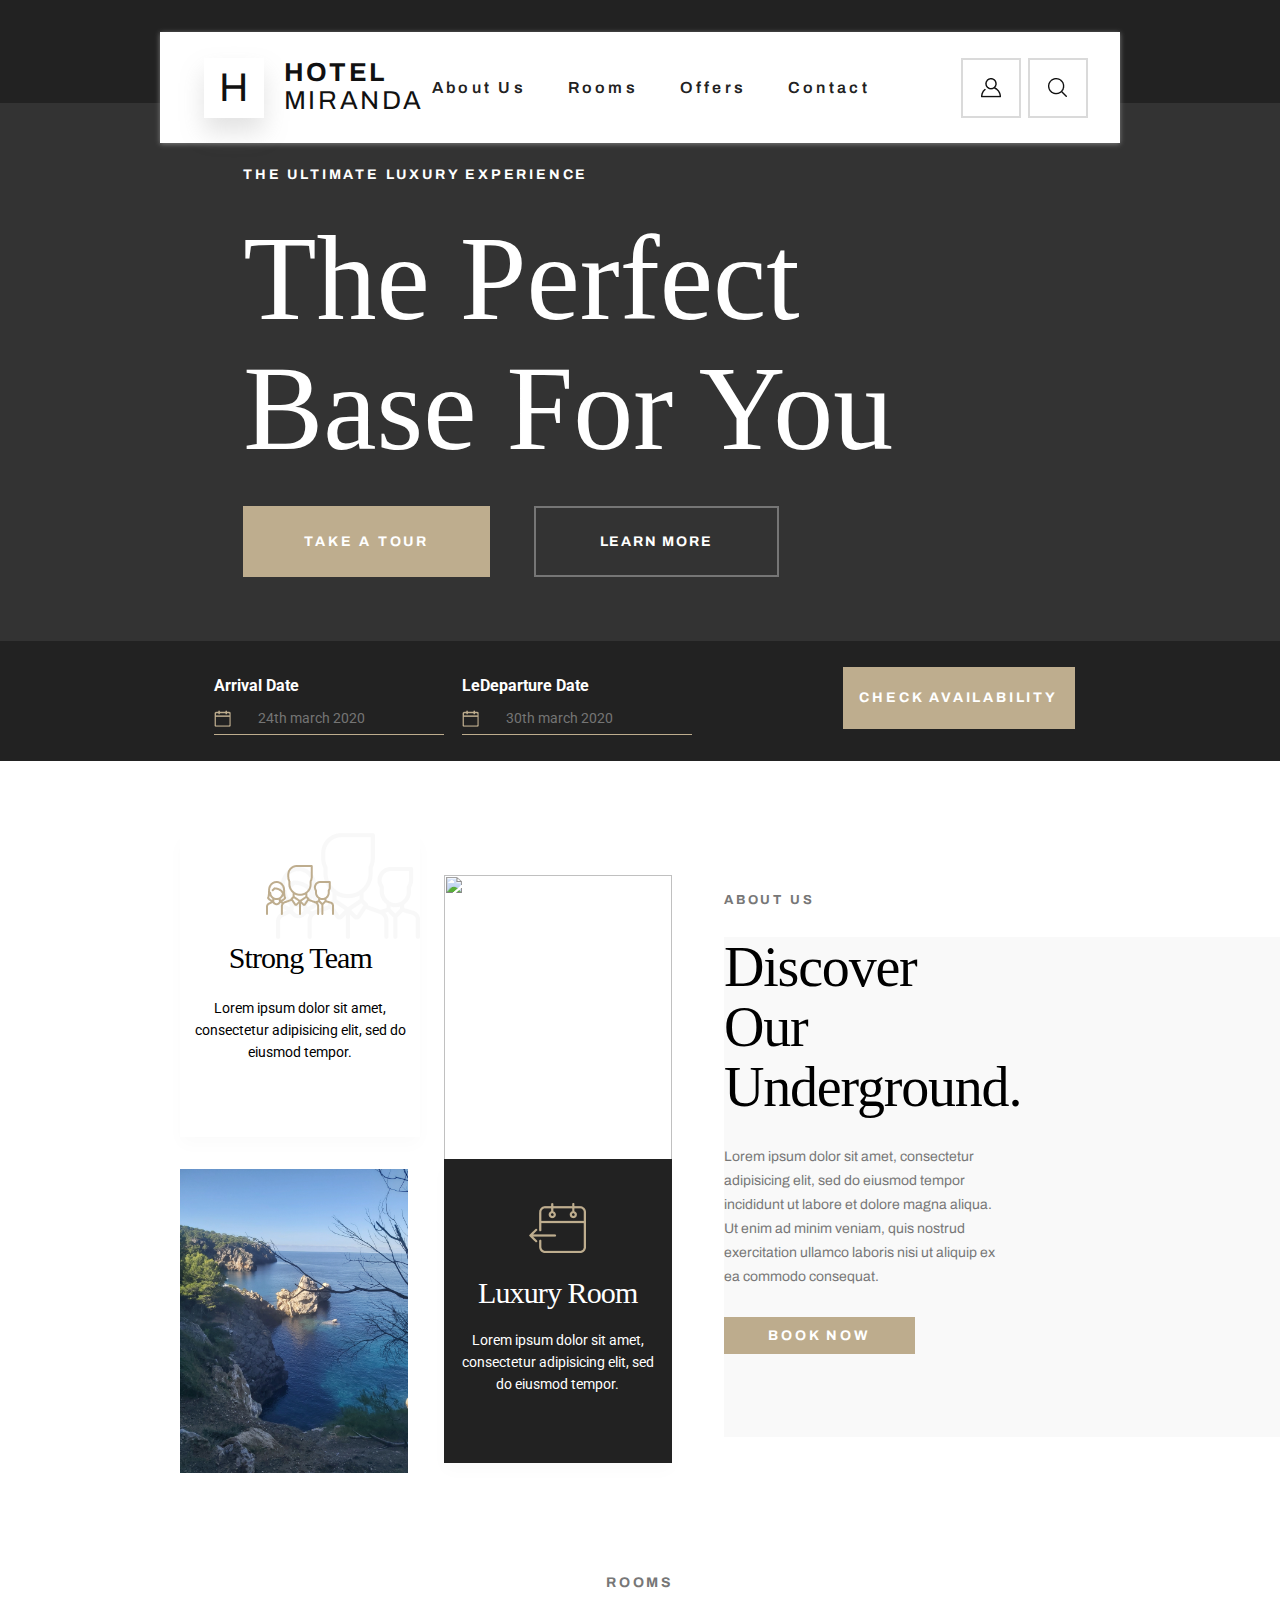
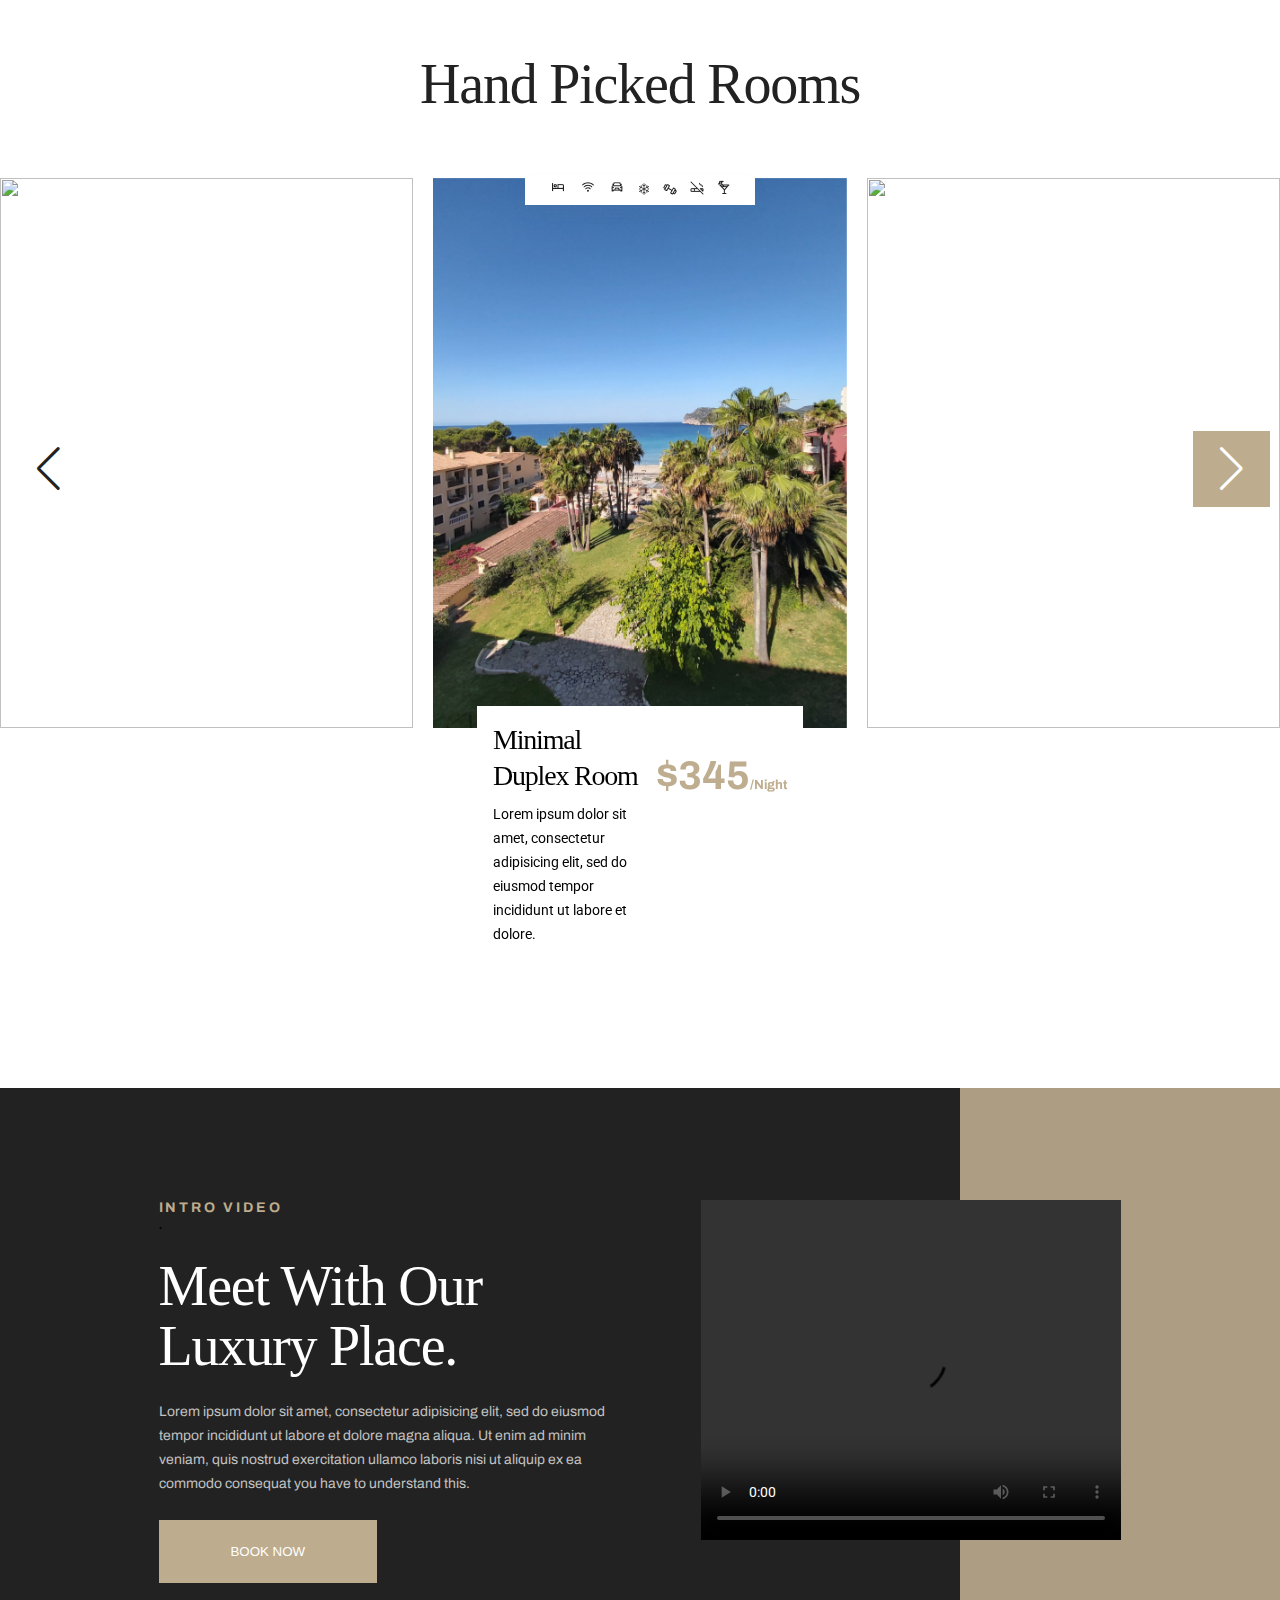
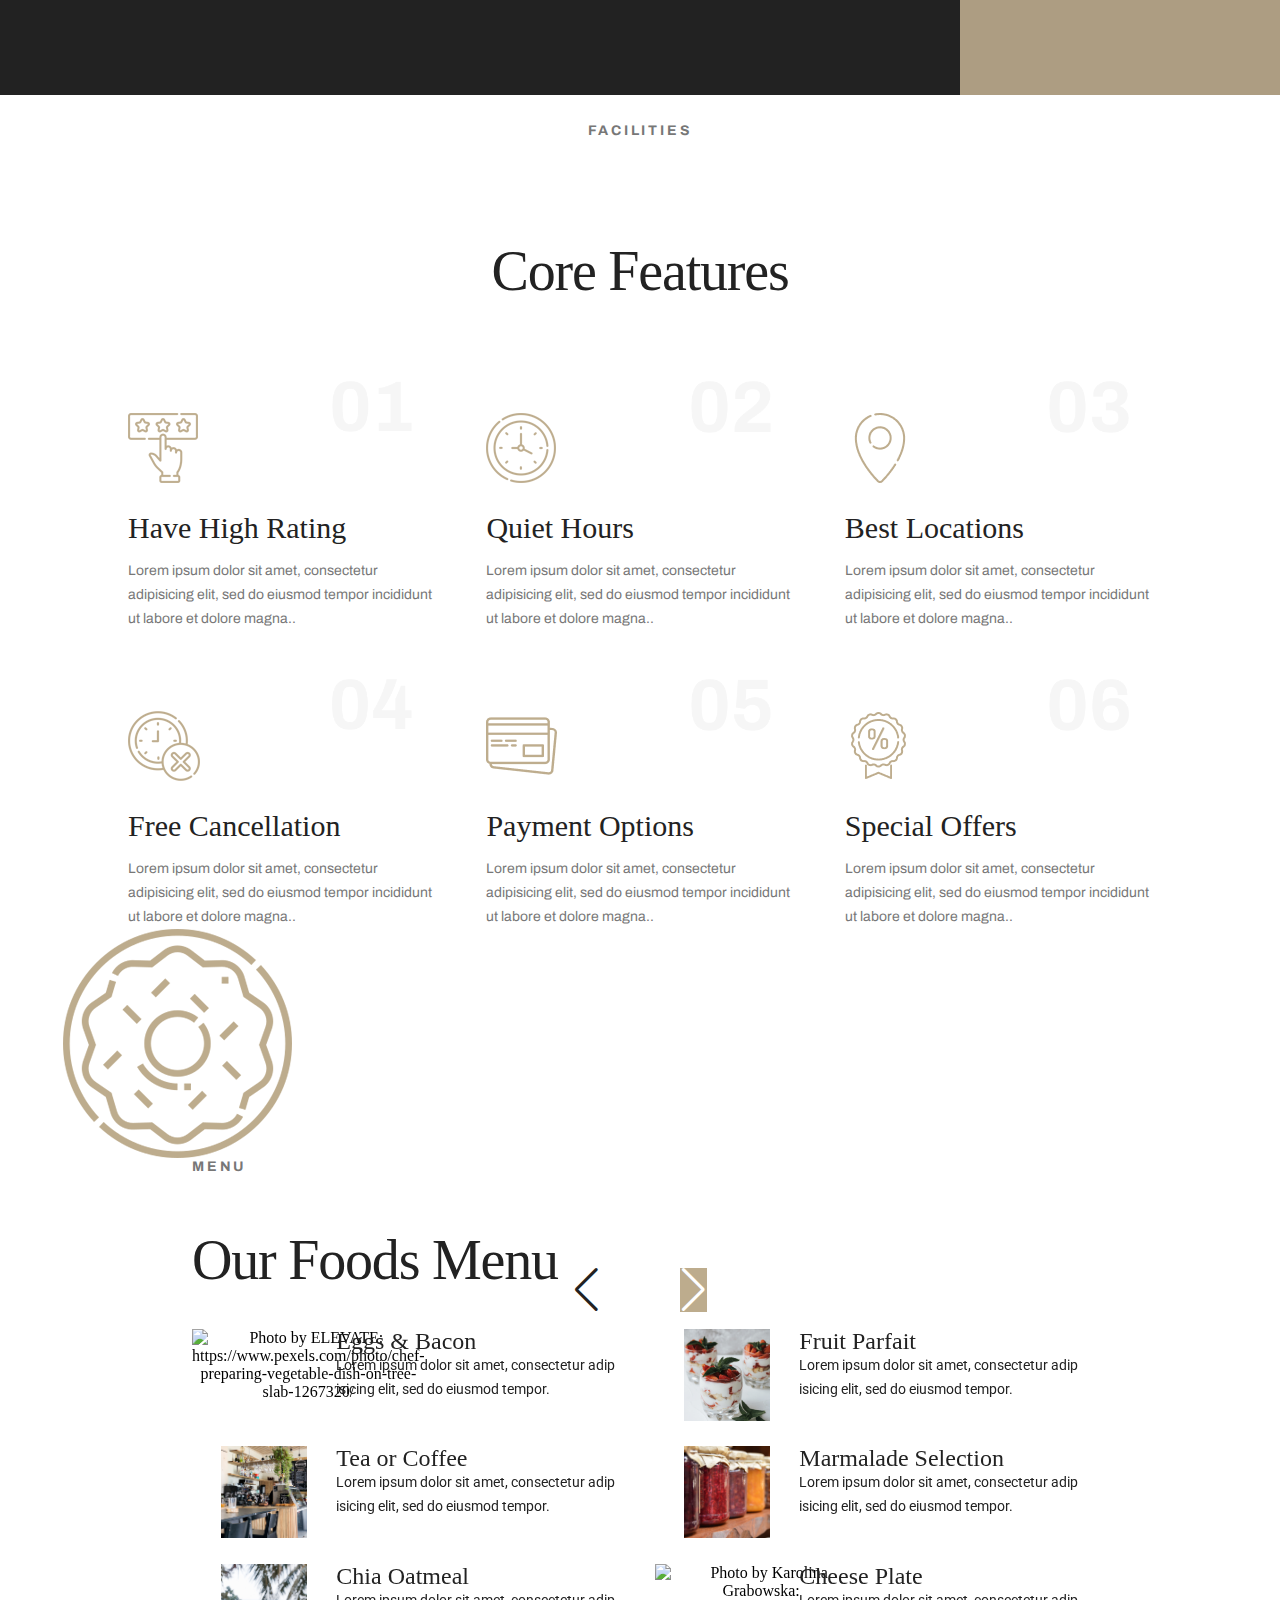
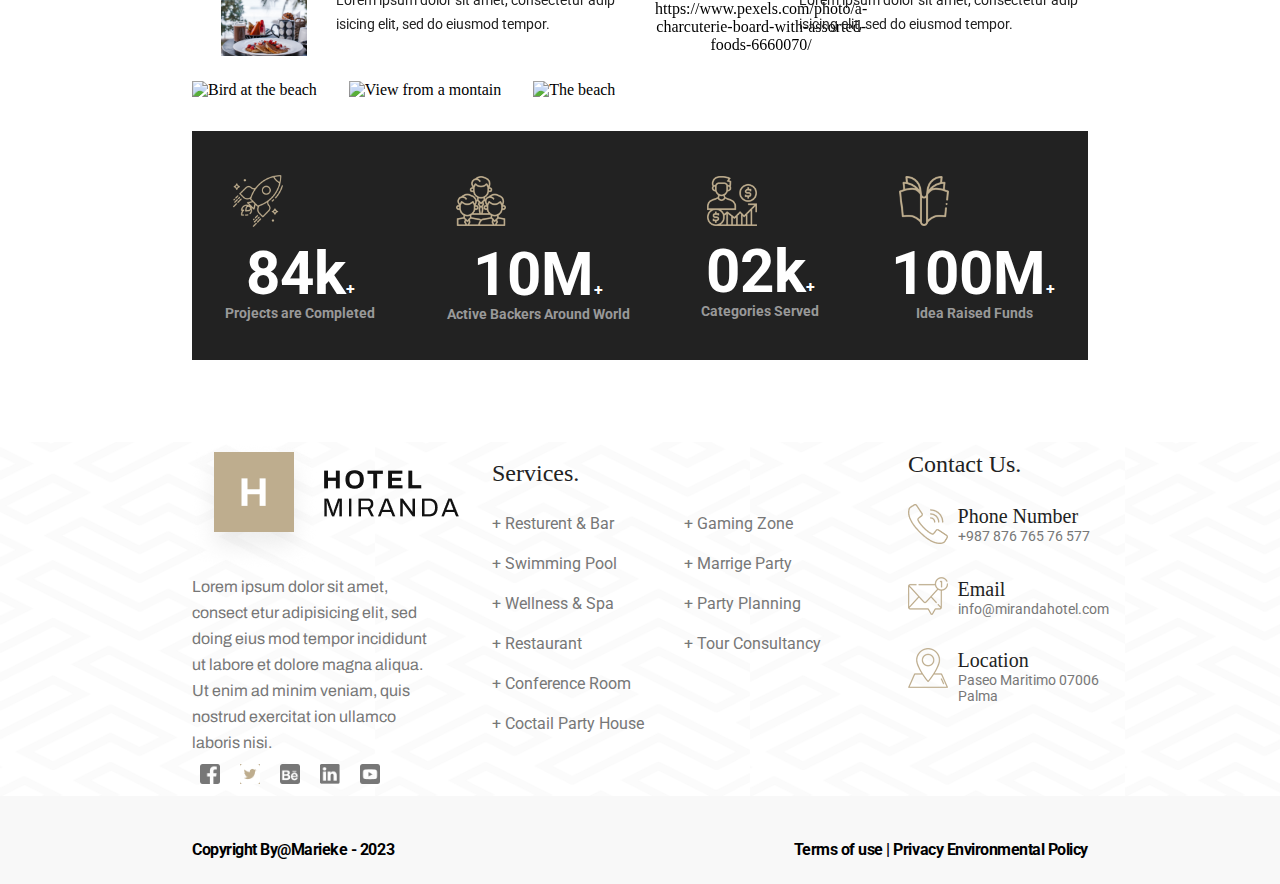
==== commit 128ce12e: "Adding changes css" ====
--- a/index.html
+++ b/index.html
@@ -638,5 +638,5 @@
     <script src="https://cdn.jsdelivr.net/npm/swiper@8/swiper-bundle.min.js"></script>
     <script src="./javascript/homepage.js"></script>
     <script src="./javascript/swiper.js"></script>
-</body>
+  </body>
 </html>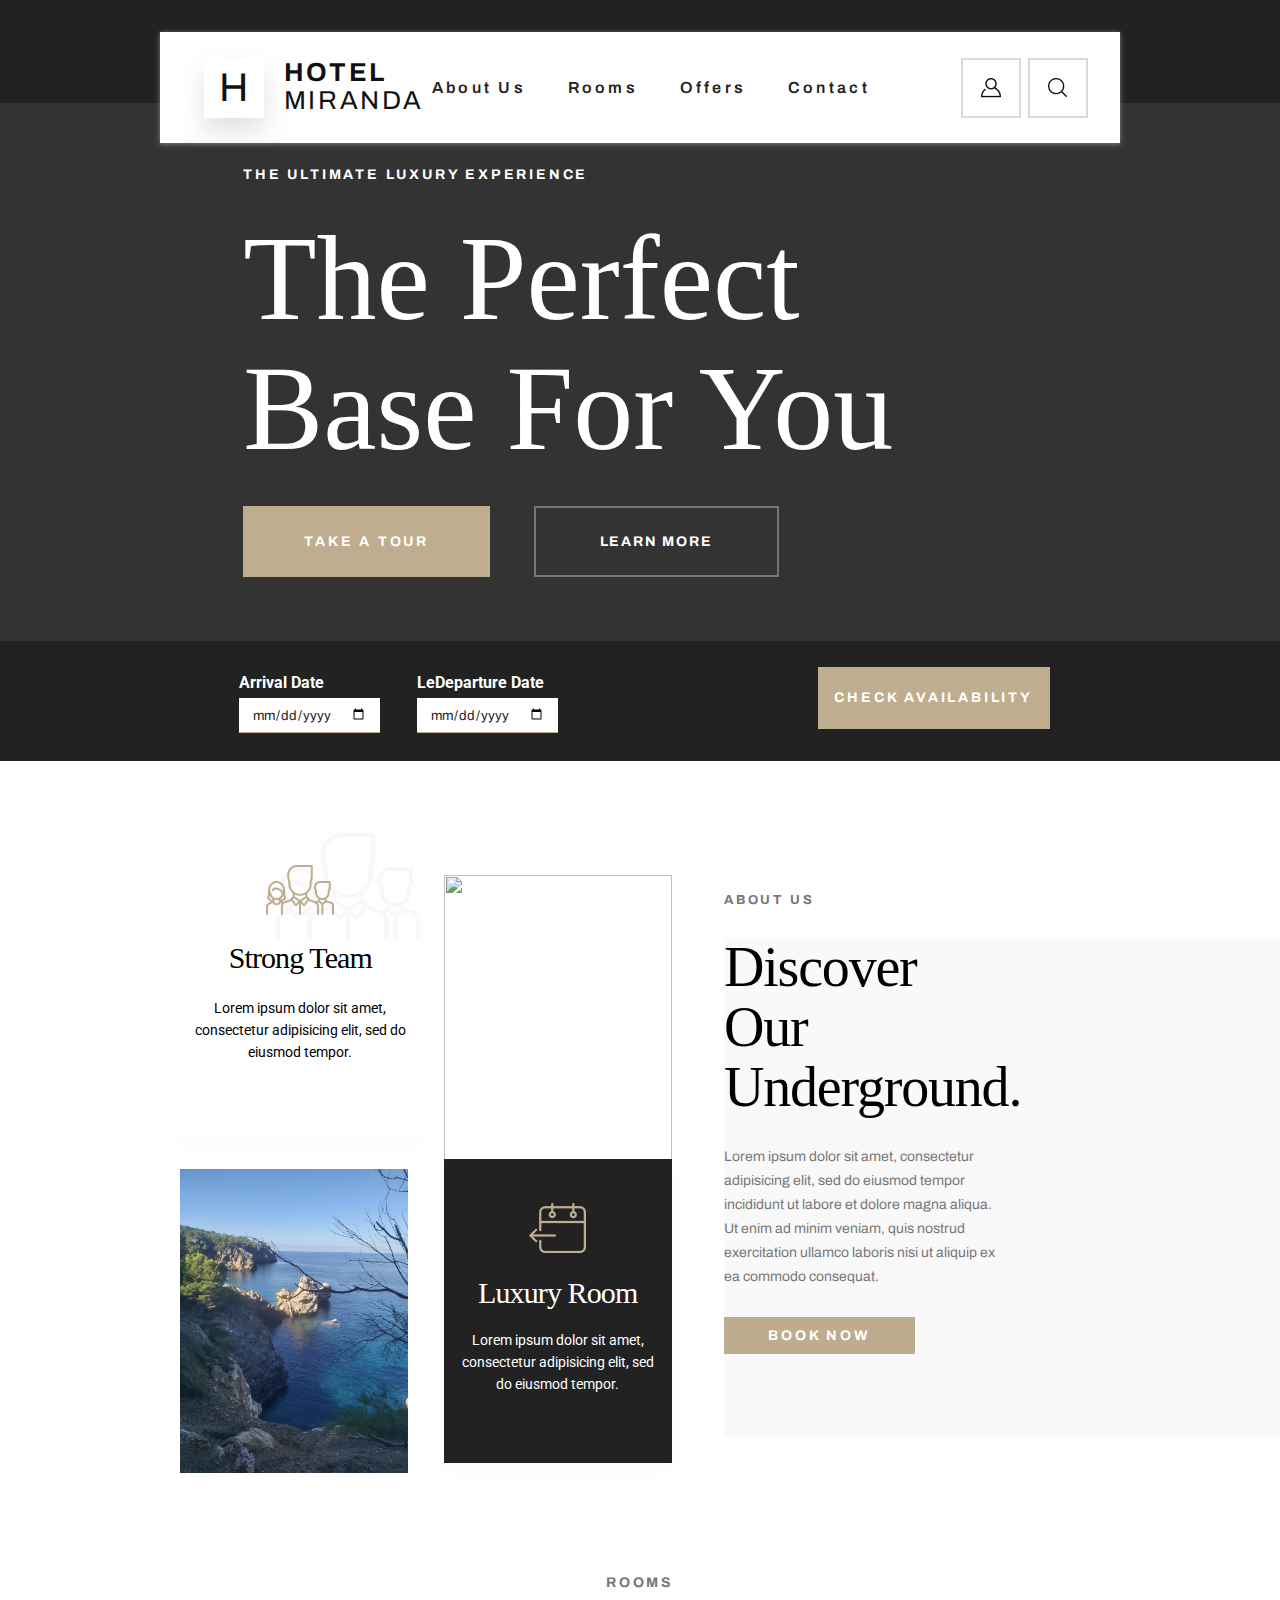
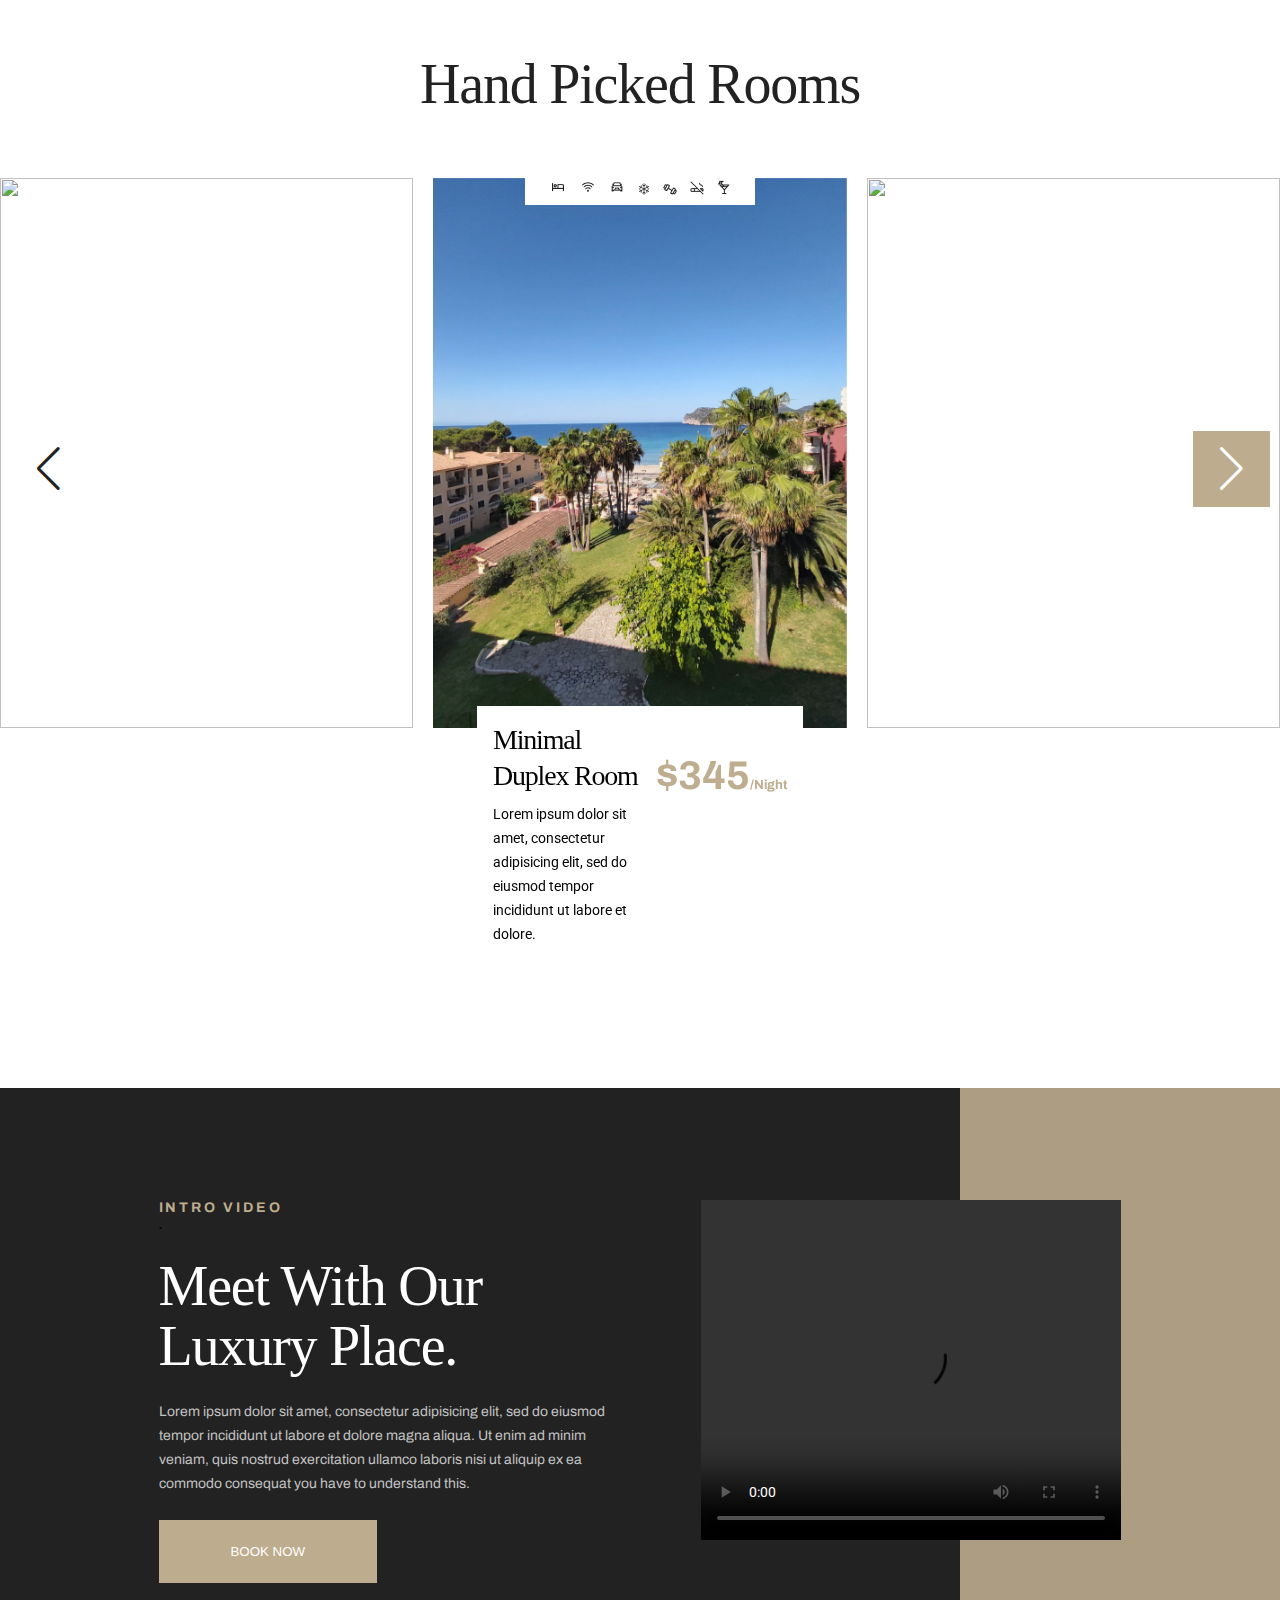
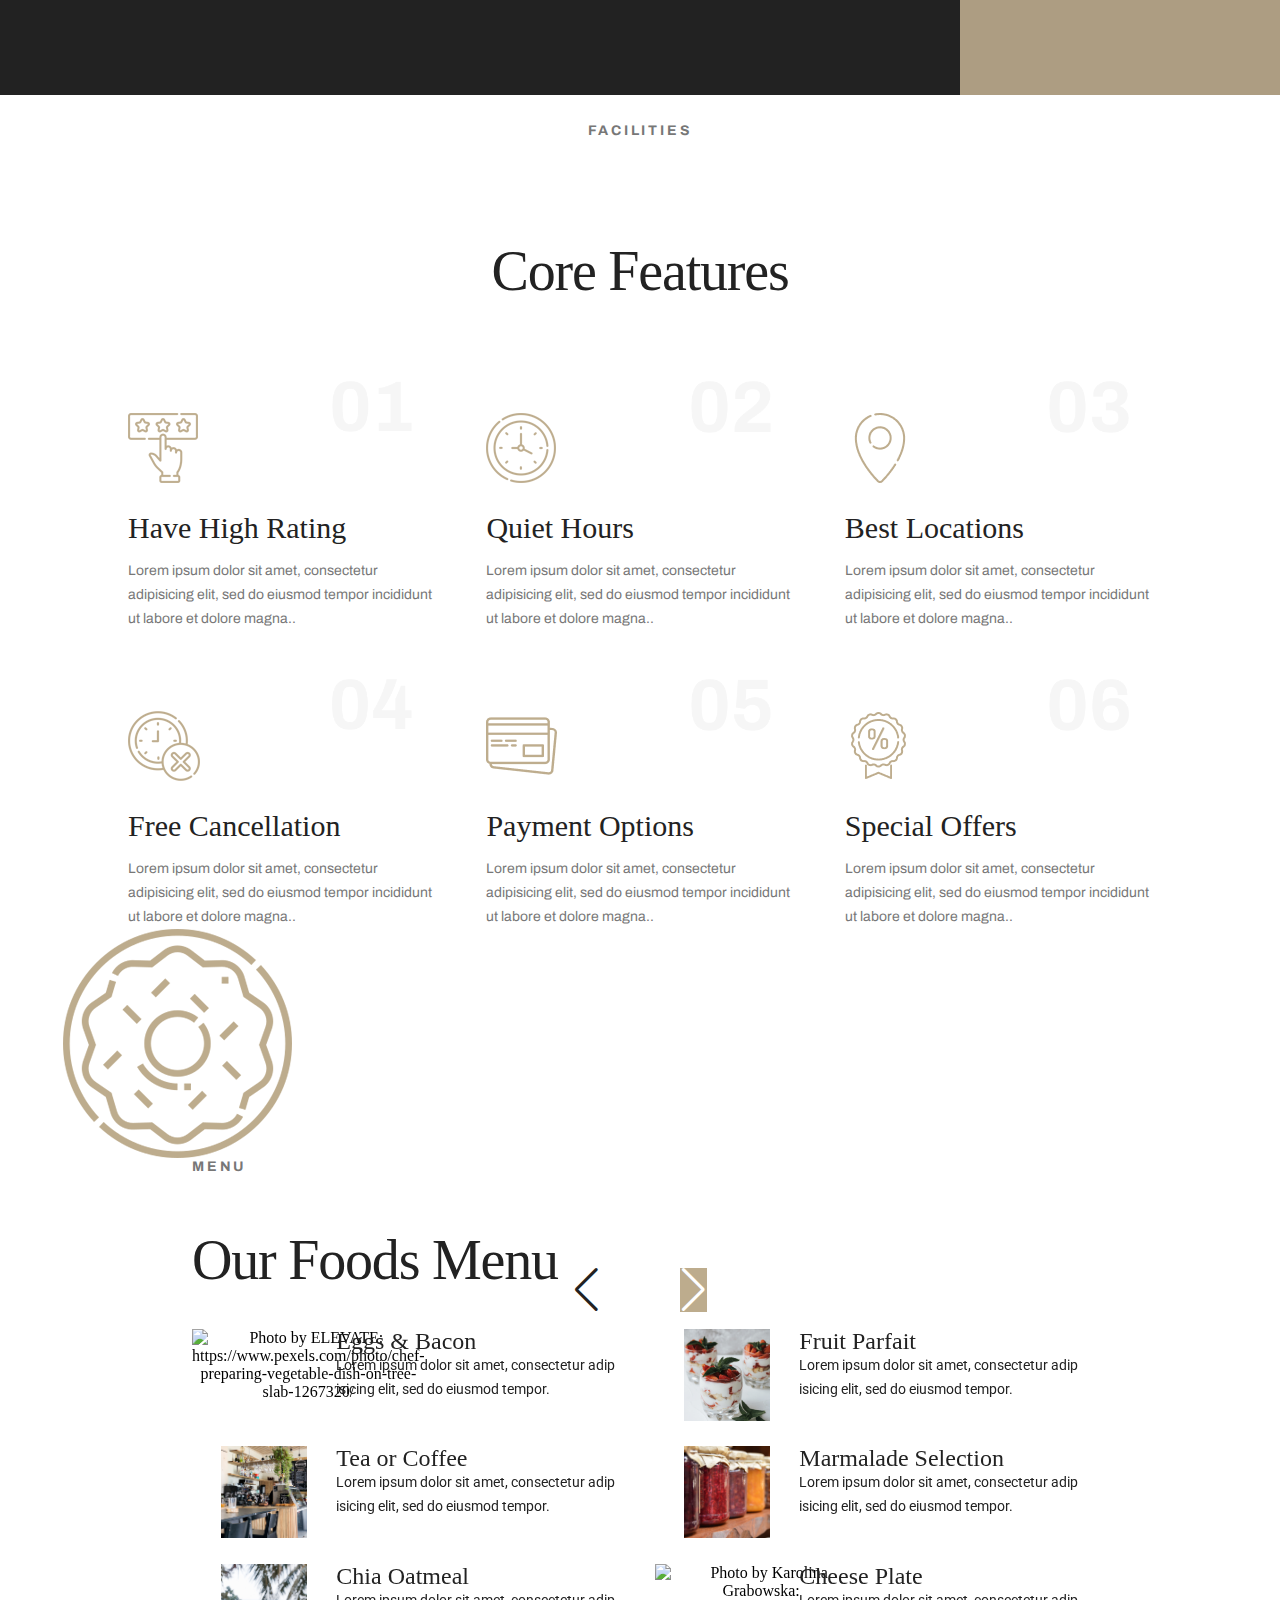
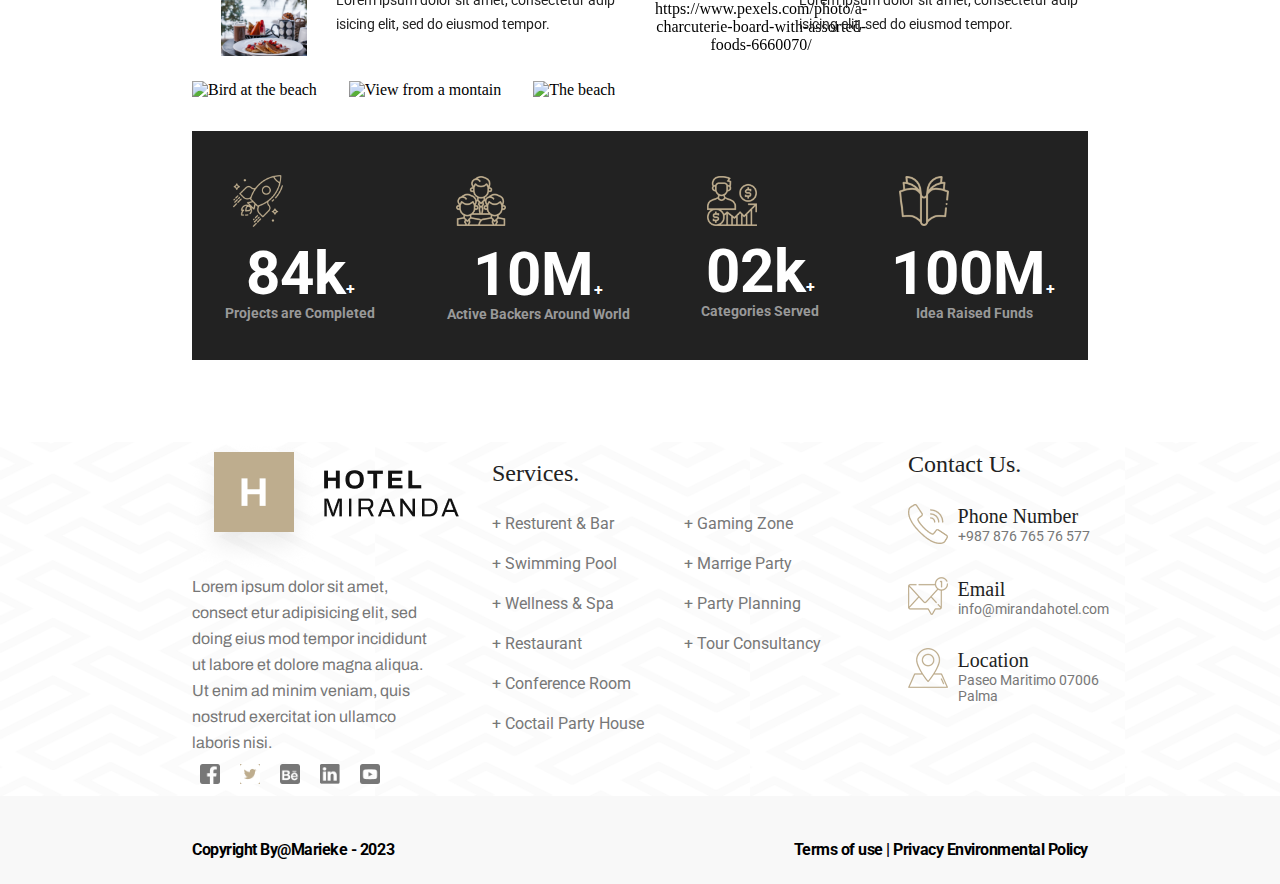
==== commit 0e1959b3: "Adding calender" ====
--- a/index.html
+++ b/index.html
@@ -71,13 +71,13 @@
         <div class="availibility__firstbox">
           <p class="availibility__text">Arrival Date</p>
           <div class="availibility__input">
-            <input class="availibility__input__box" placeholder="24th march 2020"></input>
+            <input class="availibility__input__box" placeholder="24th march 2020" type="date"></input>
           </div>
         </div>
         <div class="availibility__secondbox">
           <p class="availibility__text">LeDeparture Date</p>
           <div class="availibility__input">
-            <input class="availibility__input__box" placeholder="30th march 2020"></input>
+            <input class="availibility__input__box" placeholder="30th march 2020" type="date"></input>
           </div>
         </div>
       </div>
--- a/styles/homepage/availability/availability.css
+++ b/styles/homepage/availability/availability.css
@@ -14,9 +14,9 @@
 }
 .availibility__text:last-of-type {
   margin-top: 5%;
+  width: 127px;
 }
 .availibility__input__box {
-  background: url(../../../icons/Date.png);
   background-repeat: no-repeat;
   background-position: center left;
   border-top-style: hidden;
@@ -25,6 +25,8 @@
   border-bottom: 1px solid #BEAD8E;
   padding: 8px;
   padding-right: 50%;
+  color: #222222;
+  font-family: "Archivo", sans-serif;
 }
 .availibility__input__box::-webkit-input-placeholder {
   font-family: "Roboto", sans-serif;
@@ -59,13 +61,15 @@
   }
   .availibility__box__::-moz-placeholder {
     background-position: left 10px center;
+    color: #222222;
   }
   .availibility__box__::placeholder {
     background-position: left 10px center;
+    color: #222222;
   }
   .availibility__input__box {
-    padding-left: 15%;
-    padding-right: 15%;
+    padding-left: 10%;
+    padding-right: 10%;
   }
   .availibility__firstbox {
     margin-right: 20%;
